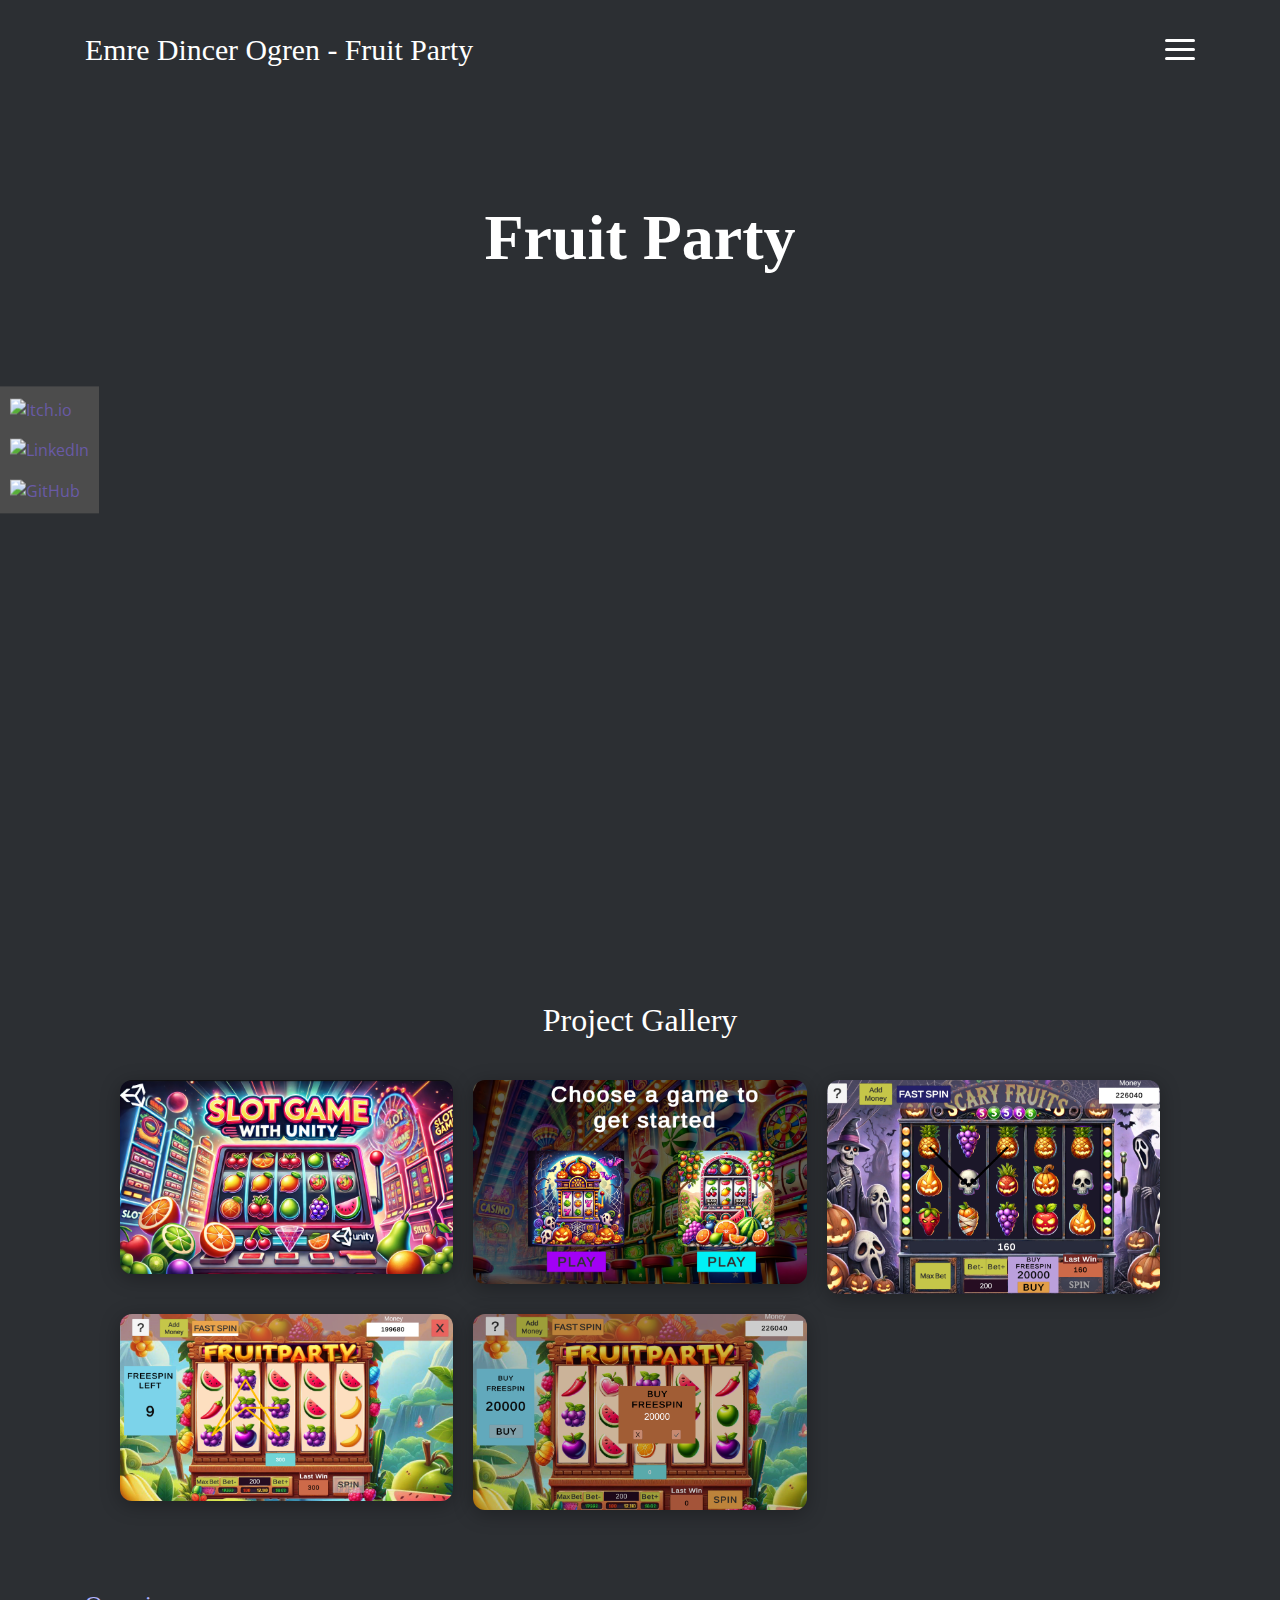
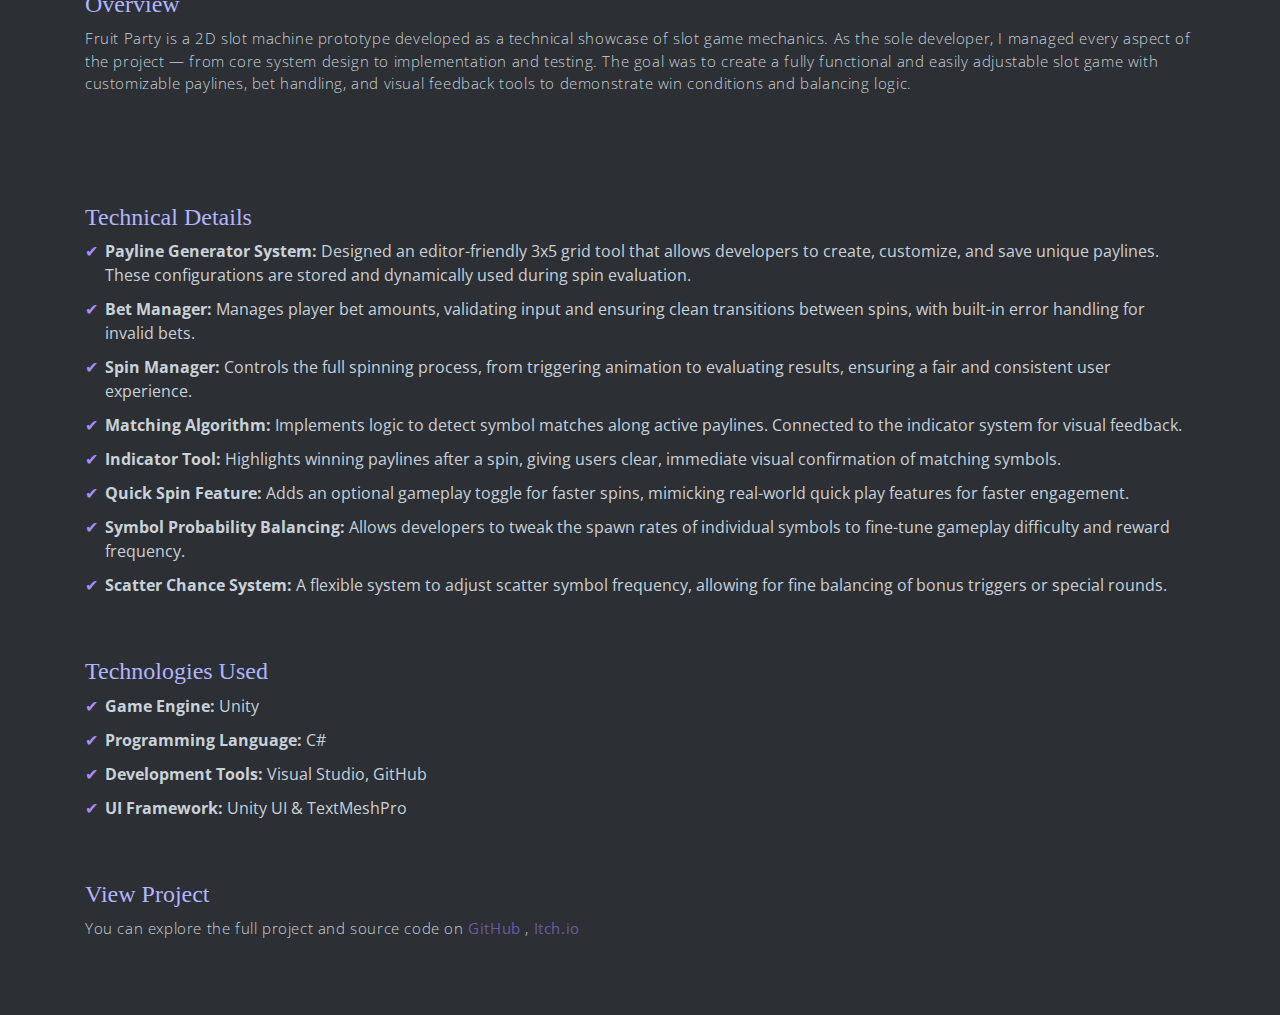
==== fruit-party.html @ 2bc62bfa "Finalized portfolio site design." ====
<!DOCTYPE html>
<html lang="en">

<head>
    <meta charset="utf-8">
    <meta name="viewport" content="width=device-width, initial-scale=1, shrink-to-fit=no">
    <meta name="description" content="Start your development with Meyawo landing page.">
    <meta name="author" content="Devcrud">
    <title>Emre Dincer Ogren Portfolio - FruitParty</title>
    <!-- font icons -->
    <link rel="stylesheet" href="assets/vendors/themify-icons/css/themify-icons.css">
    <!-- Bootstrap + Meyawo main styles -->
    <link rel="stylesheet" href="assets/css/meyawo.css">
</head>

<body data-spy="scroll" data-target=".navbar" data-offset="40" id="home">
    
<!-- Social Sidebar -->
<div class="social-sidebar">
    <a href="https://gokcinosman.itch.io" target="_blank" rel="noopener noreferrer" aria-label="Itch.io">
        <img src="https://static.itch.io/images/itchio-textless-white.svg" alt="Itch.io">
    </a>
    <a href="https://www.linkedin.com/in/osmangokcin" target="_blank" rel="noopener noreferrer" aria-label="LinkedIn">
        <img src="https://cdn-icons-png.flaticon.com/512/174/174857.png" alt="LinkedIn">
    </a>
    <a href="https://github.com/gokcinosman" target="_blank" rel="noopener noreferrer" aria-label="GitHub">
        <img src="https://img.icons8.com/?size=100&amp;id=12599&amp;format=png&amp;color=000000" alt="GitHub">
    </a>
</div>

   <!-- Page Navbar -->
   <nav class="custom-navbar" data-spy="affix" data-offset-top="20">
    <div class="container">
        <a class="logo" href="#">Emre Dincer Ogren - Fruit Party</a>
        <ul class="nav">
            <li class="item">
                <a class="link" href="index.html">Home</a>
            </li>
            <li class="item">
                <a class="link" href="index.html#about">About</a>
            </li>
            <li class="item">
                <a class="link" href="index.html#portfolio">Portfolio</a>
            </li>
            <!--
            <li class="item">
                <a class="link" href="#blog">Blog</a>
            </li>
            -->
            
            <li class="item">
                <a class="link" href="index.html#contact">Contact</a>
            </li>
            
        </ul>
        <a href="javascript:void(0)" id="nav-toggle" class="hamburger hamburger--elastic">
            <div class="hamburger-box">
                <div class="hamburger-inner"></div>
            </div>
        </a>
    </div>
</nav><!-- End of Page Navbar -->

<section id="project-details" class="section" style="padding-top: 200px;">
    <div class="container">
      <h5 class="game-section-title">Fruit Party</h5>
  
      <div class="video-wrapper">
      <iframe src="https://youtube.com/embed/UTVv5LjoMFU?feature=share" frameborder="0" allowfullscreen></iframe>
    </div>
    <section id="project-gallery" class="gallery-section">
        <div class="container">
            <h2 class="section-title">Project Gallery</h2>
            <div class="gallery-grid">
                <img src="assets/imgs/slot1.png" alt="Gameplay 1">
                <img src="assets/imgs/slot2.png" alt="Gameplay 2">
                <img src="assets/imgs/slot3.png" alt="Gameplay 3">
                <img src="assets/imgs/slot4.png" alt="Gameplay 4">
                <img src="assets/imgs/slot5.png" alt="Gameplay 5">
            </div>
        </div>
    </section>
    <div class="project-description">
        <h4>Overview</h4>
            <p class="project-description">
            Fruit Party is a 2D slot machine prototype developed as a technical showcase of slot game mechanics. 
            As the sole developer, I managed every aspect of the project — from core system design to implementation and testing. 
            The goal was to create a fully functional and easily adjustable slot game with customizable paylines, 
            bet handling, and visual feedback tools to demonstrate win conditions and balancing logic.
            </p>


        <br>
        <br><br>
    
        <h4>Technical Details</h4>
            <ul>
            <li>
                <strong>Payline Generator System:</strong> Designed an editor-friendly 3x5 grid tool that allows developers to create, 
                customize, and save unique paylines. These configurations are stored and dynamically used during spin evaluation.
            </li>
            <li>
                <strong>Bet Manager:</strong> Manages player bet amounts, validating input and ensuring clean transitions between spins, 
                with built-in error handling for invalid bets.
            </li>
            <li>
                <strong>Spin Manager:</strong> Controls the full spinning process, from triggering animation to evaluating results, 
                ensuring a fair and consistent user experience.
            </li>
            <li>
                <strong>Matching Algorithm:</strong> Implements logic to detect symbol matches along active paylines. 
                Connected to the indicator system for visual feedback.
            </li>
            <li>
                <strong>Indicator Tool:</strong> Highlights winning paylines after a spin, giving users clear, 
                immediate visual confirmation of matching symbols.
            </li>
            <li>
                <strong>Quick Spin Feature:</strong> Adds an optional gameplay toggle for faster spins, 
                mimicking real-world quick play features for faster engagement.
            </li>
            <li>
                <strong>Symbol Probability Balancing:</strong> Allows developers to tweak the spawn rates of 
                individual symbols to fine-tune gameplay difficulty and reward frequency.
            </li>
            <li>
                <strong>Scatter Chance System:</strong> A flexible system to adjust scatter symbol frequency, 
                allowing for fine balancing of bonus triggers or special rounds.
            </li>
            </ul>

        <br>
    
        <h4>Technologies Used</h4>
        <ul>
            <li><strong>Game Engine:</strong> Unity</li>
            <li><strong>Programming Language:</strong> C#</li>
            <li><strong>Development Tools:</strong> Visual Studio, GitHub</li>
            <li><strong>UI Framework:</strong> Unity UI & TextMeshPro</li>
        </ul>

        <br>
<h4>View Project</h4>
<p class="project-description">
    You can explore the full project and source code on 
    <a href="https://github.com/DincerOgren/Slot-Game"  target="_blank" rel="noopener noreferrer"><strong>GitHub</strong></a> , 
    <a href="https://dincerogren.itch.io/fruit-party"  target="_blank" rel="noopener noreferrer"><strong>Itch.io</strong></a>
</p>

    </div>
    
    </div>
  </section>
 




<!-- core  -->
<script src="assets/vendors/jquery/jquery-3.4.1.js"></script>
<script src="assets/vendors/bootstrap/bootstrap.bundle.js"></script>

<!-- bootstrap 3 affix -->
<script src="assets/vendors/bootstrap/bootstrap.affix.js"></script>

<!-- Meyawo js -->
<script src="assets/js/meyawo.js"></script>


</body>
</html>
---- assets/vendors/themify-icons/css/themify-icons.css ----
@font-face {
	font-family: 'themify';
	src:url("../fonts/themify.eot?-fvbane");
	src:url("../fonts/themify.eot?#iefix-fvbane") format("embedded-opentype"),
		url("../fonts/themify.woff?-fvbane") format("woff"),
		url("../fonts/themify.ttf?-fvbane") format("truetype"),
		url("../fonts/themify.svg?-fvbane#themify") format("svg");
	font-weight: normal;
	font-style: normal;
}

[class^="ti-"], [class*=" ti-"] {
	font-family: 'themify';
	speak: none;
	font-style: normal;
	font-weight: normal;
	font-variant: normal;
	text-transform: none;
	line-height: 1;

	/* Better Font Rendering =========== */
	-webkit-font-smoothing: antialiased;
	-moz-osx-font-smoothing: grayscale;
}

.ti-wand:before {
	content: "\e600";
}
.ti-volume:before {
	content: "\e601";
}
.ti-user:before {
	content: "\e602";
}
.ti-unlock:before {
	content: "\e603";
}
.ti-unlink:before {
	content: "\e604";
}
.ti-trash:before {
	content: "\e605";
}
.ti-thought:before {
	content: "\e606";
}
.ti-target:before {
	content: "\e607";
}
.ti-tag:before {
	content: "\e608";
}
.ti-tablet:before {
	content: "\e609";
}
.ti-star:before {
	content: "\e60a";
}
.ti-spray:before {
	content: "\e60b";
}
.ti-signal:before {
	content: "\e60c";
}
.ti-shopping-cart:before {
	content: "\e60d";
}
.ti-shopping-cart-full:before {
	content: "\e60e";
}
.ti-settings:before {
	content: "\e60f";
}
.ti-search:before {
	content: "\e610";
}
.ti-zoom-in:before {
	content: "\e611";
}
.ti-zoom-out:before {
	content: "\e612";
}
.ti-cut:before {
	content: "\e613";
}
.ti-ruler:before {
	content: "\e614";
}
.ti-ruler-pencil:before {
	content: "\e615";
}
.ti-ruler-alt:before {
	content: "\e616";
}
.ti-bookmark:before {
	content: "\e617";
}
.ti-bookmark-alt:before {
	content: "\e618";
}
.ti-reload:before {
	content: "\e619";
}
.ti-plus:before {
	content: "\e61a";
}
.ti-pin:before {
	content: "\e61b";
}
.ti-pencil:before {
	content: "\e61c";
}
.ti-pencil-alt:before {
	content: "\e61d";
}
.ti-paint-roller:before {
	content: "\e61e";
}
.ti-paint-bucket:before {
	content: "\e61f";
}
.ti-na:before {
	content: "\e620";
}
.ti-mobile:before {
	content: "\e621";
}
.ti-minus:before {
	content: "\e622";
}
.ti-medall:before {
	content: "\e623";
}
.ti-medall-alt:before {
	content: "\e624";
}
.ti-marker:before {
	content: "\e625";
}
.ti-marker-alt:before {
	content: "\e626";
}
.ti-arrow-up:before {
	content: "\e627";
}
.ti-arrow-right:before {
	content: "\e628";
}
.ti-arrow-left:before {
	content: "\e629";
}
.ti-arrow-down:before {
	content: "\e62a";
}
.ti-lock:before {
	content: "\e62b";
}
.ti-location-arrow:before {
	content: "\e62c";
}
.ti-link:before {
	content: "\e62d";
}
.ti-layout:before {
	content: "\e62e";
}
.ti-layers:before {
	content: "\e62f";
}
.ti-layers-alt:before {
	content: "\e630";
}
.ti-key:before {
	content: "\e631";
}
.ti-import:before {
	content: "\e632";
}
.ti-image:before {
	content: "\e633";
}
.ti-heart:before {
	content: "\e634";
}
.ti-heart-broken:before {
	content: "\e635";
}
.ti-hand-stop:before {
	content: "\e636";
}
.ti-hand-open:before {
	content: "\e637";
}
.ti-hand-drag:before {
	content: "\e638";
}
.ti-folder:before {
	content: "\e639";
}
.ti-flag:before {
	content: "\e63a";
}
.ti-flag-alt:before {
	content: "\e63b";
}
.ti-flag-alt-2:before {
	content: "\e63c";
}
.ti-eye:before {
	content: "\e63d";
}
.ti-export:before {
	content: "\e63e";
}
.ti-exchange-vertical:before {
	content: "\e63f";
}
.ti-desktop:before {
	content: "\e640";
}
.ti-cup:before {
	content: "\e641";
}
.ti-crown:before {
	content: "\e642";
}
.ti-comments:before {
	content: "\e643";
}
.ti-comment:before {
	content: "\e644";
}
.ti-comment-alt:before {
	content: "\e645";
}
.ti-close:before {
	content: "\e646";
}
.ti-clip:before {
	content: "\e647";
}
.ti-angle-up:before {
	content: "\e648";
}
.ti-angle-right:before {
	content: "\e649";
}
.ti-angle-left:before {
	content: "\e64a";
}
.ti-angle-down:before {
	content: "\e64b";
}
.ti-check:before {
	content: "\e64c";
}
.ti-check-box:before {
	content: "\e64d";
}
.ti-camera:before {
	content: "\e64e";
}
.ti-announcement:before {
	content: "\e64f";
}
.ti-brush:before {
	content: "\e650";
}
.ti-briefcase:before {
	content: "\e651";
}
.ti-bolt:before {
	content: "\e652";
}
.ti-bolt-alt:before {
	content: "\e653";
}
.ti-blackboard:before {
	content: "\e654";
}
.ti-bag:before {
	content: "\e655";
}
.ti-move:before {
	content: "\e656";
}
.ti-arrows-vertical:before {
	content: "\e657";
}
.ti-arrows-horizontal:before {
	content: "\e658";
}
.ti-fullscreen:before {
	content: "\e659";
}
.ti-arrow-top-right:before {
	content: "\e65a";
}
.ti-arrow-top-left:before {
	content: "\e65b";
}
.ti-arrow-circle-up:before {
	content: "\e65c";
}
.ti-arrow-circle-right:before {
	content: "\e65d";
}
.ti-arrow-circle-left:before {
	content: "\e65e";
}
.ti-arrow-circle-down:before {
	content: "\e65f";
}
.ti-angle-double-up:before {
	content: "\e660";
}
.ti-angle-double-right:before {
	content: "\e661";
}
.ti-angle-double-left:before {
	content: "\e662";
}
.ti-angle-double-down:before {
	content: "\e663";
}
.ti-zip:before {
	content: "\e664";
}
.ti-world:before {
	content: "\e665";
}
.ti-wheelchair:before {
	content: "\e666";
}
.ti-view-list:before {
	content: "\e667";
}
.ti-view-list-alt:before {
	content: "\e668";
}
.ti-view-grid:before {
	content: "\e669";
}
.ti-uppercase:before {
	content: "\e66a";
}
.ti-upload:before {
	content: "\e66b";
}
.ti-underline:before {
	content: "\e66c";
}
.ti-truck:before {
	content: "\e66d";
}
.ti-timer:before {
	content: "\e66e";
}
.ti-ticket:before {
	content: "\e66f";
}
.ti-thumb-up:before {
	content: "\e670";
}
.ti-thumb-down:before {
	content: "\e671";
}
.ti-text:before {
	content: "\e672";
}
.ti-stats-up:before {
	content: "\e673";
}
.ti-stats-down:before {
	content: "\e674";
}
.ti-split-v:before {
	content: "\e675";
}
.ti-split-h:before {
	content: "\e676";
}
.ti-smallcap:before {
	content: "\e677";
}
.ti-shine:before {
	content: "\e678";
}
.ti-shift-right:before {
	content: "\e679";
}
.ti-shift-left:before {
	content: "\e67a";
}
.ti-shield:before {
	content: "\e67b";
}
.ti-notepad:before {
	content: "\e67c";
}
.ti-server:before {
	content: "\e67d";
}
.ti-quote-right:before {
	content: "\e67e";
}
.ti-quote-left:before {
	content: "\e67f";
}
.ti-pulse:before {
	content: "\e680";
}
.ti-printer:before {
	content: "\e681";
}
.ti-power-off:before {
	content: "\e682";
}
.ti-plug:before {
	content: "\e683";
}
.ti-pie-chart:before {
	content: "\e684";
}
.ti-paragraph:before {
	content: "\e685";
}
.ti-panel:before {
	content: "\e686";
}
.ti-package:before {
	content: "\e687";
}
.ti-music:before {
	content: "\e688";
}
.ti-music-alt:before {
	content: "\e689";
}
.ti-mouse:before {
	content: "\e68a";
}
.ti-mouse-alt:before {
	content: "\e68b";
}
.ti-money:before {
	content: "\e68c";
}
.ti-microphone:before {
	content: "\e68d";
}
.ti-menu:before {
	content: "\e68e";
}
.ti-menu-alt:before {
	content: "\e68f";
}
.ti-map:before {
	content: "\e690";
}
.ti-map-alt:before {
	content: "\e691";
}
.ti-loop:before {
	content: "\e692";
}
.ti-location-pin:before {
	content: "\e693";
}
.ti-list:before {
	content: "\e694";
}
.ti-light-bulb:before {
	content: "\e695";
}
.ti-Italic:before {
	content: "\e696";
}
.ti-info:before {
	content: "\e697";
}
.ti-infinite:before {
	content: "\e698";
}
.ti-id-badge:before {
	content: "\e699";
}
.ti-hummer:before {
	content: "\e69a";
}
.ti-home:before {
	content: "\e69b";
}
.ti-help:before {
	content: "\e69c";
}
.ti-headphone:before {
	content: "\e69d";
}
.ti-harddrives:before {
	content: "\e69e";
}
.ti-harddrive:before {
	content: "\e69f";
}
.ti-gift:before {
	content: "\e6a0";
}
.ti-game:before {
	content: "\e6a1";
}
.ti-filter:before {
	content: "\e6a2";
}
.ti-files:before {
	content: "\e6a3";
}
.ti-file:before {
	content: "\e6a4";
}
.ti-eraser:before {
	content: "\e6a5";
}
.ti-envelope:before {
	content: "\e6a6";
}
.ti-download:before {
	content: "\e6a7";
}
.ti-direction:before {
	content: "\e6a8";
}
.ti-direction-alt:before {
	content: "\e6a9";
}
.ti-dashboard:before {
	content: "\e6aa";
}
.ti-control-stop:before {
	content: "\e6ab";
}
.ti-control-shuffle:before {
	content: "\e6ac";
}
.ti-control-play:before {
	content: "\e6ad";
}
.ti-control-pause:before {
	content: "\e6ae";
}
.ti-control-forward:before {
	content: "\e6af";
}
.ti-control-backward:before {
	content: "\e6b0";
}
.ti-cloud:before {
	content: "\e6b1";
}
.ti-cloud-up:before {
	content: "\e6b2";
}
.ti-cloud-down:before {
	content: "\e6b3";
}
.ti-clipboard:before {
	content: "\e6b4";
}
.ti-car:before {
	content: "\e6b5";
}
.ti-calendar:before {
	content: "\e6b6";
}
.ti-book:before {
	content: "\e6b7";
}
.ti-bell:before {
	content: "\e6b8";
}
.ti-basketball:before {
	content: "\e6b9";
}
.ti-bar-chart:before {
	content: "\e6ba";
}
.ti-bar-chart-alt:before {
	content: "\e6bb";
}
.ti-back-right:before {
	content: "\e6bc";
}
.ti-back-left:before {
	content: "\e6bd";
}
.ti-arrows-corner:before {
	content: "\e6be";
}
.ti-archive:before {
	content: "\e6bf";
}
.ti-anchor:before {
	content: "\e6c0";
}
.ti-align-right:before {
	content: "\e6c1";
}
.ti-align-left:before {
	content: "\e6c2";
}
.ti-align-justify:before {
	content: "\e6c3";
}
.ti-align-center:before {
	content: "\e6c4";
}
.ti-alert:before {
	content: "\e6c5";
}
.ti-alarm-clock:before {
	content: "\e6c6";
}
.ti-agenda:before {
	content: "\e6c7";
}
.ti-write:before {
	content: "\e6c8";
}
.ti-window:before {
	content: "\e6c9";
}
.ti-widgetized:before {
	content: "\e6ca";
}
.ti-widget:before {
	content: "\e6cb";
}
.ti-widget-alt:before {
	content: "\e6cc";
}
.ti-wallet:before {
	content: "\e6cd";
}
.ti-video-clapper:before {
	content: "\e6ce";
}
.ti-video-camera:before {
	content: "\e6cf";
}
.ti-vector:before {
	content: "\e6d0";
}
.ti-themify-logo:before {
	content: "\e6d1";
}
.ti-themify-favicon:before {
	content: "\e6d2";
}
.ti-themify-favicon-alt:before {
	content: "\e6d3";
}
.ti-support:before {
	content: "\e6d4";
}
.ti-stamp:before {
	content: "\e6d5";
}
.ti-split-v-alt:before {
	content: "\e6d6";
}
.ti-slice:before {
	content: "\e6d7";
}
.ti-shortcode:before {
	content: "\e6d8";
}
.ti-shift-right-alt:before {
	content: "\e6d9";
}
.ti-shift-left-alt:before {
	content: "\e6da";
}
.ti-ruler-alt-2:before {
	content: "\e6db";
}
.ti-receipt:before {
	content: "\e6dc";
}
.ti-pin2:before {
	content: "\e6dd";
}
.ti-pin-alt:before {
	content: "\e6de";
}
.ti-pencil-alt2:before {
	content: "\e6df";
}
.ti-palette:before {
	content: "\e6e0";
}
.ti-more:before {
	content: "\e6e1";
}
.ti-more-alt:before {
	content: "\e6e2";
}
.ti-microphone-alt:before {
	content: "\e6e3";
}
.ti-magnet:before {
	content: "\e6e4";
}
.ti-line-double:before {
	content: "\e6e5";
}
.ti-line-dotted:before {
	content: "\e6e6";
}
.ti-line-dashed:before {
	content: "\e6e7";
}
.ti-layout-width-full:before {
	content: "\e6e8";
}
.ti-layout-width-default:before {
	content: "\e6e9";
}
.ti-layout-width-default-alt:before {
	content: "\e6ea";
}
.ti-layout-tab:before {
	content: "\e6eb";
}
.ti-layout-tab-window:before {
	content: "\e6ec";
}
.ti-layout-tab-v:before {
	content: "\e6ed";
}
.ti-layout-tab-min:before {
	content: "\e6ee";
}
.ti-layout-slider:before {
	content: "\e6ef";
}
.ti-layout-slider-alt:before {
	content: "\e6f0";
}
.ti-layout-sidebar-right:before {
	content: "\e6f1";
}
.ti-layout-sidebar-none:before {
	content: "\e6f2";
}
.ti-layout-sidebar-left:before {
	content: "\e6f3";
}
.ti-layout-placeholder:before {
	content: "\e6f4";
}
.ti-layout-menu:before {
	content: "\e6f5";
}
.ti-layout-menu-v:before {
	content: "\e6f6";
}
.ti-layout-menu-separated:before {
	content: "\e6f7";
}
.ti-layout-menu-full:before {
	content: "\e6f8";
}
.ti-layout-media-right-alt:before {
	content: "\e6f9";
}
.ti-layout-media-right:before {
	content: "\e6fa";
}
.ti-layout-media-overlay:before {
	content: "\e6fb";
}
.ti-layout-media-overlay-alt:before {
	content: "\e6fc";
}
.ti-layout-media-overlay-alt-2:before {
	content: "\e6fd";
}
.ti-layout-media-left-alt:before {
	content: "\e6fe";
}
.ti-layout-media-left:before {
	content: "\e6ff";
}
.ti-layout-media-center-alt:before {
	content: "\e700";
}
.ti-layout-media-center:before {
	content: "\e701";
}
.ti-layout-list-thumb:before {
	content: "\e702";
}
.ti-layout-list-thumb-alt:before {
	content: "\e703";
}
.ti-layout-list-post:before {
	content: "\e704";
}
.ti-layout-list-large-image:before {
	content: "\e705";
}
.ti-layout-line-solid:before {
	content: "\e706";
}
.ti-layout-grid4:before {
	content: "\e707";
}
.ti-layout-grid3:before {
	content: "\e708";
}
.ti-layout-grid2:before {
	content: "\e709";
}
.ti-layout-grid2-thumb:before {
	content: "\e70a";
}
.ti-layout-cta-right:before {
	content: "\e70b";
}
.ti-layout-cta-left:before {
	content: "\e70c";
}
.ti-layout-cta-center:before {
	content: "\e70d";
}
.ti-layout-cta-btn-right:before {
	content: "\e70e";
}
.ti-layout-cta-btn-left:before {
	content: "\e70f";
}
.ti-layout-column4:before {
	content: "\e710";
}
.ti-layout-column3:before {
	content: "\e711";
}
.ti-layout-column2:before {
	content: "\e712";
}
.ti-layout-accordion-separated:before {
	content: "\e713";
}
.ti-layout-accordion-merged:before {
	content: "\e714";
}
.ti-layout-accordion-list:before {
	content: "\e715";
}
.ti-ink-pen:before {
	content: "\e716";
}
.ti-info-alt:before {
	content: "\e717";
}
.ti-help-alt:before {
	content: "\e718";
}
.ti-headphone-alt:before {
	content: "\e719";
}
.ti-hand-point-up:before {
	content: "\e71a";
}
.ti-hand-point-right:before {
	content: "\e71b";
}
.ti-hand-point-left:before {
	content: "\e71c";
}
.ti-hand-point-down:before {
	content: "\e71d";
}
.ti-gallery:before {
	content: "\e71e";
}
.ti-face-smile:before {
	content: "\e71f";
}
.ti-face-sad:before {
	content: "\e720";
}
.ti-credit-card:before {
	content: "\e721";
}
.ti-control-skip-forward:before {
	content: "\e722";
}
.ti-control-skip-backward:before {
	content: "\e723";
}
.ti-control-record:before {
	content: "\e724";
}
.ti-control-eject:before {
	content: "\e725";
}
.ti-comments-smiley:before {
	content: "\e726";
}
.ti-brush-alt:before {
	content: "\e727";
}
.ti-youtube:before {
	content: "\e728";
}
.ti-vimeo:before {
	content: "\e729";
}
.ti-twitter:before {
	content: "\e72a";
}
.ti-time:before {
	content: "\e72b";
}
.ti-tumblr:before {
	content: "\e72c";
}
.ti-skype:before {
	content: "\e72d";
}
.ti-share:before {
	content: "\e72e";
}
.ti-share-alt:before {
	content: "\e72f";
}
.ti-rocket:before {
	content: "\e730";
}
.ti-pinterest:before {
	content: "\e731";
}
.ti-new-window:before {
	content: "\e732";
}
.ti-microsoft:before {
	content: "\e733";
}
.ti-list-ol:before {
	content: "\e734";
}
.ti-linkedin:before {
	content: "\e735";
}
.ti-layout-sidebar-2:before {
	content: "\e736";
}
.ti-layout-grid4-alt:before {
	content: "\e737";
}
.ti-layout-grid3-alt:before {
	content: "\e738";
}
.ti-layout-grid2-alt:before {
	content: "\e739";
}
.ti-layout-column4-alt:before {
	content: "\e73a";
}
.ti-layout-column3-alt:before {
	content: "\e73b";
}
.ti-layout-column2-alt:before {
	content: "\e73c";
}
.ti-instagram:before {
	content: "\e73d";
}
.ti-google:before {
	content: "\e73e";
}
.ti-github:before {
	content: "\e73f";
}
.ti-flickr:before {
	content: "\e740";
}
.ti-facebook:before {
	content: "\e741";
}
.ti-dropbox:before {
	content: "\e742";
}
.ti-dribbble:before {
	content: "\e743";
}
.ti-apple:before {
	content: "\e744";
}
.ti-android:before {
	content: "\e745";
}
.ti-save:before {
	content: "\e746";
}
.ti-save-alt:before {
	content: "\e747";
}
.ti-yahoo:before {
	content: "\e748";
}
.ti-wordpress:before {
	content: "\e749";
}
.ti-vimeo-alt:before {
	content: "\e74a";
}
.ti-twitter-alt:before {
	content: "\e74b";
}
.ti-tumblr-alt:before {
	content: "\e74c";
}
.ti-trello:before {
	content: "\e74d";
}
.ti-stack-overflow:before {
	content: "\e74e";
}
.ti-soundcloud:before {
	content: "\e74f";
}
.ti-sharethis:before {
	content: "\e750";
}
.ti-sharethis-alt:before {
	content: "\e751";
}
.ti-reddit:before {
	content: "\e752";
}
.ti-pinterest-alt:before {
	content: "\e753";
}
.ti-microsoft-alt:before {
	content: "\e754";
}
.ti-linux:before {
	content: "\e755";
}
.ti-jsfiddle:before {
	content: "\e756";
}
.ti-joomla:before {
	content: "\e757";
}
.ti-html5:before {
	content: "\e758";
}
.ti-flickr-alt:before {
	content: "\e759";
}
.ti-email:before {
	content: "\e75a";
}
.ti-drupal:before {
	content: "\e75b";
}
.ti-dropbox-alt:before {
	content: "\e75c";
}
.ti-css3:before {
	content: "\e75d";
}
.ti-rss:before {
	content: "\e75e";
}
.ti-rss-alt:before {
	content: "\e75f";
}
---- assets/css/meyawo.css ----
@charset "UTF-8";
/*!
=========================================================
* Meyawo Landing page
=========================================================

* Copyright: 2019 DevCRUD (https://devcrud.com)
* Licensed: (https://devcrud.com/licenses)
* Coded by www.devcrud.com

=========================================================

* The above copyright notice and this permission notice shall be included in all copies or substantial portions of the Software.
*/
@import url("https://fonts.googleapis.com/css?family=Baloo+Paaji|Open+Sans:300,300i,400,400i,600,600i,700,700i");
:root {
  --blue: #1e549f;
  --indigo: #695aa6;
  --purple: #6f42c1;
  --pink: #e83e8c;
  --red: #ec185d;
  --orange: #ff6d02;
  --yellow: #ffc107;
  --green: #1bb74f;
  --teal: #20c997;
  --cyan: #17a2b8;
  --white: #fff;
  --gray: #6c757d;
  --gray-dark: #393e46;
  --primary: #695aa6;
  --secondary: #393e46;
  --success: #1bb74f;
  --info: #17a2b8;
  --warning: #ff6d02;
  --danger: #ec185d;
  --light: #f8f9fa;
  --dark: #212529;
  --breakpoint-xs: 0;
  --breakpoint-sm: 576px;
  --breakpoint-md: 768px;
  --breakpoint-lg: 992px;
  --breakpoint-xl: 1200px;
  --font-family-sans-serif: "Open Sans", sans-serif;
  --font-family-monospace: SFMono-Regular, Menlo, Monaco, Consolas, "Liberation Mono", "Courier New", monospace;
}

*,
*::before,
*::after {
  box-sizing: border-box;
}

html {
  font-family: sans-serif;
  line-height: 1.15;
  -webkit-text-size-adjust: 100%;
  -webkit-tap-highlight-color: rgba(0, 0, 0, 0);
}

article, aside, figcaption, figure, footer, header, hgroup, main, nav, section {
  display: block;
}
.social-sidebar {
  position: fixed;
  top: 50%;
  left: 0;
  transform: translateY(-50%);
  display: flex;
  flex-direction: column;
  gap: 15px;
  padding: 10px;
  background-color:rgb(76, 76, 76);/* opsiyonel */
  z-index: 1000;
}

.social-sidebar a img {
  width: 30px;
  height: 30px;
  ; /* ikonlar beyaz değilse ters çevir */
  transition: transform 0.2s ease;
}

.social-sidebar a img:hover {
  transform: scale(1.2);
}


.project-card {
  background-color: #3a345e;  
  border-radius: 10px;
  overflow: hidden;
  box-shadow: 0 0 15px rgba(0,0,0,0.2);
  color: white;
  margin-bottom: 30px;
  height: 100%;

  display: flex;
  flex-direction: column;

  transition: transform 0.3s ease, box-shadow 0.3s ease;
  
}

.project-card:hover {
  transform: translateY(-6px);
  box-shadow: 0 12px 24px rgba(0, 0, 0, 0.4);
  cursor: pointer;
}

.video-wrapper {
  position: relative;
  padding-top: 56.25%; /* 16:9 */
  height: 0;
  overflow: hidden;
}

.video-wrapper iframe {
  position: absolute;
  top: 0;
  left: 0;
  width: 100%;
  height: 100%;
}

.project-info {
  padding: 15px;
  text-align: center;
  flex: 1;
  display: flex;
  flex-direction: column;
}

.project-footer-link {
  text-decoration: none;
  display: block; 
}

.project-footer {
  background-color: #7c62d0;
  padding: 12px;
  text-align: center;
  border-top: 1px solid rgba(255, 255, 255, 0.1);
  transition: background-color 0.3s ease;

  display: flex;               
  justify-content: center;     
  align-items: center;         
  border-radius: 0 0 10px 10px;
}

.project-footer-info {
  color: #fff;
  margin: 0;                   
  font-weight: 600;            
  font-size: 16px;
}

.project-footer:hover {
  background-color: #9d84f7;
  cursor: pointer;
}

.project-footer .btn {
  background-color: transparent;
  color: white;
  border: none;
  font-weight: bold;
  cursor: pointer;
  padding: 3px;
  border-radius: 0;
}

.about-info {
  color: #e1e1e1;
}

.project-title {
  color: #9f8bff;
}

.project-description{
  color: #c9d1d9;
}

body {
  margin: 0;
  font-family: "Open Sans", sans-serif;
  font-size: 1rem;
  font-weight: 400;
  line-height: 1.5;
  color: #212529;
  text-align: left;
  background-color: 	#2c2f33;
}

[tabindex="-1"]:focus {
  outline: 0 !important;
}

hr {
  box-sizing: content-box;
  height: 0;
  overflow: visible;
}

h1, h2, h3, h4, h5, h6 {
  margin-top: 0;
  margin-bottom: 0.5rem;
}

p {
  margin-top: 0;
  margin-bottom: 1rem;
}

abbr[title],
abbr[data-original-title] {
  text-decoration: underline;
  -webkit-text-decoration: underline dotted;
          text-decoration: underline dotted;
  cursor: help;
  border-bottom: 0;
  -webkit-text-decoration-skip-ink: none;
          text-decoration-skip-ink: none;
}

address {
  margin-bottom: 1rem;
  font-style: normal;
  line-height: inherit;
}

ol,
ul,
dl {
  margin-top: 0;
  margin-bottom: 1rem;
}

ol ol,
ul ul,
ol ul,
ul ol {
  margin-bottom: 0;
}

dt {
  font-weight: 700;
}

dd {
  margin-bottom: .5rem;
  margin-left: 0;
}

blockquote {
  margin: 0 0 1rem;
}

b,
strong {
  font-weight: bolder;
}

small {
  font-size: 80%;
}

sub,
sup {
  position: relative;
  font-size: 75%;
  line-height: 0;
  vertical-align: baseline;
}

sub {
  bottom: -.25em;
}

sup {
  top: -.5em;
}

a {
  color: #695aa6;
  text-decoration: none;
  background-color: transparent;
}

a:hover {
  color: #493f75;
  text-decoration: none;
}

a:not([href]):not([tabindex]) {
  color: inherit;
  text-decoration: none;
}

a:not([href]):not([tabindex]):hover, a:not([href]):not([tabindex]):focus {
  color: inherit;
  text-decoration: none;
}

a:not([href]):not([tabindex]):focus {
  outline: 0;
}

pre,
code,
kbd,
samp {
  font-family: SFMono-Regular, Menlo, Monaco, Consolas, "Liberation Mono", "Courier New", monospace;
  font-size: 1em;
}

pre {
  margin-top: 0;
  margin-bottom: 1rem;
  overflow: auto;
}

figure {
  margin: 0 0 1rem;
}

img {
  vertical-align: middle;
  border-style: none;
}

svg {
  overflow: hidden;
  vertical-align: middle;
}

table {
  border-collapse: collapse;
}

caption {
  padding-top: 0.75rem;
  padding-bottom: 0.75rem;
  color: #6c757d;
  text-align: left;
  caption-side: bottom;
}

th {
  text-align: inherit;
}

label {
  display: inline-block;
  margin-bottom: 0.5rem;
}

button {
  border-radius: 0;
}

button:focus {
  outline: 1px dotted;
  outline: 5px auto -webkit-focus-ring-color;
}

input,
button,
select,
optgroup,
textarea {
  margin: 0;
  font-family: inherit;
  font-size: inherit;
  line-height: inherit;
}

button,
input {
  overflow: visible;
}

button,
select {
  text-transform: none;
}

select {
  word-wrap: normal;
}

button,
[type="button"],
[type="reset"],
[type="submit"] {
  -webkit-appearance: button;
}

button:not(:disabled),
[type="button"]:not(:disabled),
[type="reset"]:not(:disabled),
[type="submit"]:not(:disabled) {
  cursor: pointer;
}

button::-moz-focus-inner,
[type="button"]::-moz-focus-inner,
[type="reset"]::-moz-focus-inner,
[type="submit"]::-moz-focus-inner {
  padding: 0;
  border-style: none;
}

input[type="radio"],
input[type="checkbox"] {
  box-sizing: border-box;
  padding: 0;
}

input[type="date"],
input[type="time"],
input[type="datetime-local"],
input[type="month"] {
  -webkit-appearance: listbox;
}

textarea {
  overflow: auto;
  resize: vertical;
}

fieldset {
  min-width: 0;
  padding: 0;
  margin: 0;
  border: 0;
}

legend {
  display: block;
  width: 100%;
  max-width: 100%;
  padding: 0;
  margin-bottom: .5rem;
  font-size: 1.5rem;
  line-height: inherit;
  color: inherit;
  white-space: normal;
}

progress {
  vertical-align: baseline;
}

[type="number"]::-webkit-inner-spin-button,
[type="number"]::-webkit-outer-spin-button {
  height: auto;
}

[type="search"] {
  outline-offset: -2px;
  -webkit-appearance: none;
}

[type="search"]::-webkit-search-decoration {
  -webkit-appearance: none;
}

::-webkit-file-upload-button {
  font: inherit;
  -webkit-appearance: button;
}

output {
  display: inline-block;
}

summary {
  display: list-item;
  cursor: pointer;
}

template {
  display: none;
}

[hidden] {
  display: none !important;
}

h1, h2, h3, h4, h5, h6,
.h1, .h2, .h3, .h4, .h5, .h6 {
  margin-bottom: 0.5rem;
  font-weight: 500;
  line-height: 1.2;
}

h1, .h1 {
  font-size: 2.5rem;
}

h2, .h2 {
  font-size: 2rem;
}

h3, .h3 {
  font-size: 1.75rem;
}

h4, .h4 {
  font-size: 1.5rem;
}

h5, .h5 {
  font-size: 1.25rem;
}

h6, .h6 {
  font-size: 1rem;
}

.lead {
  font-size: 1.25rem;
  font-weight: 300;
}

.display-1 {
  font-size: 6rem;
  font-weight: 300;
  line-height: 1.2;
}

.display-2 {
  font-size: 5.5rem;
  font-weight: 300;
  line-height: 1.2;
}

.display-3 {
  font-size: 4.5rem;
  font-weight: 300;
  line-height: 1.2;
}

.display-4 {
  font-size: 3.5rem;
  font-weight: 300;
  line-height: 1.2;
}

hr {
  margin-top: 1rem;
  margin-bottom: 1rem;
  border: 0;
  border-top: 1px solid rgba(0, 0, 0, 0.1);
}

small,
.small {
  font-size: 80%;
  font-weight: 400;
}

mark,
.mark {
  padding: 0.2em;
  background-color: #fcf8e3;
}

.list-unstyled {
  padding-left: 0;
  list-style: none;
}

.list-inline {
  padding-left: 0;
  list-style: none;
}

.list-inline-item {
  display: inline-block;
}

.list-inline-item:not(:last-child) {
  margin-right: 0.5rem;
}

.initialism {
  font-size: 90%;
  text-transform: uppercase;
}

.blockquote {
  margin-bottom: 1rem;
  font-size: 1.25rem;
}

.blockquote-footer {
  display: block;
  font-size: 80%;
  color: #6c757d;
}

.blockquote-footer::before {
  content: "\2014\00A0";
}

.img-fluid {
  max-width: 100%;
  height: auto;
}

.img-thumbnail {
  padding: 0.25rem;
  background-color: #fff;
  border: 1px solid #dee2e6;
  border-radius: 0.25rem;
  max-width: 100%;
  height: auto;
}

.figure {
  display: inline-block;
}

.figure-img {
  margin-bottom: 0.5rem;
  line-height: 1;
}

.figure-caption {
  font-size: 90%;
  color: #6c757d;
}

code {
  font-size: 87.5%;
  color: #e83e8c;
  word-break: break-word;
}

a > code {
  color: inherit;
}

kbd {
  padding: 0.2rem 0.4rem;
  font-size: 87.5%;
  color: #fff;
  background-color: #212529;
  border-radius: 0.2rem;
}

kbd kbd {
  padding: 0;
  font-size: 100%;
  font-weight: 700;
}

pre {
  display: block;
  font-size: 87.5%;
  color: #212529;
}

pre code {
  font-size: inherit;
  color: inherit;
  word-break: normal;
}

.pre-scrollable {
  max-height: 340px;
  overflow-y: scroll;
}

.container {
  width: 100%;
  padding-right: 15px;
  padding-left: 15px;
  margin-right: auto;
  margin-left: auto;
}

@media (min-width: 576px) {
  .container {
    max-width: 540px;
  }
}

@media (min-width: 768px) {
  .container {
    max-width: 720px;
  }
}

@media (min-width: 992px) {
  .container {
    max-width: 960px;
  }
}

@media (min-width: 1200px) {
  .container {
    max-width: 1140px;
  }
}

.container-fluid {
  width: 100%;
  padding-right: 15px;
  padding-left: 15px;
  margin-right: auto;
  margin-left: auto;
}

.row {
  display: -webkit-box;
  display: -webkit-flex;
  display: -ms-flexbox;
  display: flex;
  -webkit-flex-wrap: wrap;
      -ms-flex-wrap: wrap;
          flex-wrap: wrap;
  margin-right: -15px;
  margin-left: -15px;
}

.no-gutters {
  margin-right: 0;
  margin-left: 0;
}

.no-gutters > .col,
.no-gutters > [class*="col-"] {
  padding-right: 0;
  padding-left: 0;
}

.col-1, .col-2, .col-3, .col-4, .col-5, .col-6, .col-7, .col-8, .col-9, .col-10, .col-11, .col-12, .col,
.col-auto, .col-sm-1, .col-sm-2, .col-sm-3, .col-sm-4, .col-sm-5, .col-sm-6, .col-sm-7, .col-sm-8, .col-sm-9, .col-sm-10, .col-sm-11, .col-sm-12, .col-sm,
.col-sm-auto, .col-md-1, .col-md-2, .col-md-3, .col-md-4, .col-md-5, .col-md-6, .col-md-7, .col-md-8, .col-md-9, .col-md-10, .col-md-11, .col-md-12, .col-md,
.col-md-auto, .col-lg-1, .col-lg-2, .col-lg-3, .col-lg-4, .col-lg-5, .col-lg-6, .col-lg-7, .col-lg-8, .col-lg-9, .col-lg-10, .col-lg-11, .col-lg-12, .col-lg,
.col-lg-auto, .col-xl-1, .col-xl-2, .col-xl-3, .col-xl-4, .col-xl-5, .col-xl-6, .col-xl-7, .col-xl-8, .col-xl-9, .col-xl-10, .col-xl-11, .col-xl-12, .col-xl,
.col-xl-auto {
  position: relative;
  width: 100%;
  padding-right: 15px;
  padding-left: 15px;
}

.col {
  -webkit-flex-basis: 0;
      -ms-flex-preferred-size: 0;
          flex-basis: 0;
  -webkit-box-flex: 1;
  -webkit-flex-grow: 1;
      -ms-flex-positive: 1;
          flex-grow: 1;
  max-width: 100%;
}

.col-auto {
  -webkit-box-flex: 0;
  -webkit-flex: 0 0 auto;
      -ms-flex: 0 0 auto;
          flex: 0 0 auto;
  width: auto;
  max-width: 100%;
}

.col-1 {
  -webkit-box-flex: 0;
  -webkit-flex: 0 0 8.33333%;
      -ms-flex: 0 0 8.33333%;
          flex: 0 0 8.33333%;
  max-width: 8.33333%;
}

.col-2 {
  -webkit-box-flex: 0;
  -webkit-flex: 0 0 16.66667%;
      -ms-flex: 0 0 16.66667%;
          flex: 0 0 16.66667%;
  max-width: 16.66667%;
}

.col-3 {
  -webkit-box-flex: 0;
  -webkit-flex: 0 0 25%;
      -ms-flex: 0 0 25%;
          flex: 0 0 25%;
  max-width: 25%;
}

.col-4 {
  -webkit-box-flex: 0;
  -webkit-flex: 0 0 33.33333%;
      -ms-flex: 0 0 33.33333%;
          flex: 0 0 33.33333%;
  max-width: 33.33333%;
}

.col-5 {
  -webkit-box-flex: 0;
  -webkit-flex: 0 0 41.66667%;
      -ms-flex: 0 0 41.66667%;
          flex: 0 0 41.66667%;
  max-width: 41.66667%;
}

.col-6 {
  -webkit-box-flex: 0;
  -webkit-flex: 0 0 50%;
      -ms-flex: 0 0 50%;
          flex: 0 0 50%;
  max-width: 50%;
}

.col-7 {
  -webkit-box-flex: 0;
  -webkit-flex: 0 0 58.33333%;
      -ms-flex: 0 0 58.33333%;
          flex: 0 0 58.33333%;
  max-width: 58.33333%;
}

.col-8 {
  -webkit-box-flex: 0;
  -webkit-flex: 0 0 66.66667%;
      -ms-flex: 0 0 66.66667%;
          flex: 0 0 66.66667%;
  max-width: 66.66667%;
}

.col-9 {
  -webkit-box-flex: 0;
  -webkit-flex: 0 0 75%;
      -ms-flex: 0 0 75%;
          flex: 0 0 75%;
  max-width: 75%;
}

.col-10 {
  -webkit-box-flex: 0;
  -webkit-flex: 0 0 83.33333%;
      -ms-flex: 0 0 83.33333%;
          flex: 0 0 83.33333%;
  max-width: 83.33333%;
}

.col-11 {
  -webkit-box-flex: 0;
  -webkit-flex: 0 0 91.66667%;
      -ms-flex: 0 0 91.66667%;
          flex: 0 0 91.66667%;
  max-width: 91.66667%;
}

.col-12 {
  -webkit-box-flex: 0;
  -webkit-flex: 0 0 100%;
      -ms-flex: 0 0 100%;
          flex: 0 0 100%;
  max-width: 100%;
}

.order-first {
  -webkit-box-ordinal-group: 0;
  -webkit-order: -1;
      -ms-flex-order: -1;
          order: -1;
}

.order-last {
  -webkit-box-ordinal-group: 14;
  -webkit-order: 13;
      -ms-flex-order: 13;
          order: 13;
}

.order-0 {
  -webkit-box-ordinal-group: 1;
  -webkit-order: 0;
      -ms-flex-order: 0;
          order: 0;
}

.order-1 {
  -webkit-box-ordinal-group: 2;
  -webkit-order: 1;
      -ms-flex-order: 1;
          order: 1;
}

.order-2 {
  -webkit-box-ordinal-group: 3;
  -webkit-order: 2;
      -ms-flex-order: 2;
          order: 2;
}

.order-3 {
  -webkit-box-ordinal-group: 4;
  -webkit-order: 3;
      -ms-flex-order: 3;
          order: 3;
}

.order-4 {
  -webkit-box-ordinal-group: 5;
  -webkit-order: 4;
      -ms-flex-order: 4;
          order: 4;
}

.order-5 {
  -webkit-box-ordinal-group: 6;
  -webkit-order: 5;
      -ms-flex-order: 5;
          order: 5;
}

.order-6 {
  -webkit-box-ordinal-group: 7;
  -webkit-order: 6;
      -ms-flex-order: 6;
          order: 6;
}

.order-7 {
  -webkit-box-ordinal-group: 8;
  -webkit-order: 7;
      -ms-flex-order: 7;
          order: 7;
}

.order-8 {
  -webkit-box-ordinal-group: 9;
  -webkit-order: 8;
      -ms-flex-order: 8;
          order: 8;
}

.order-9 {
  -webkit-box-ordinal-group: 10;
  -webkit-order: 9;
      -ms-flex-order: 9;
          order: 9;
}

.order-10 {
  -webkit-box-ordinal-group: 11;
  -webkit-order: 10;
      -ms-flex-order: 10;
          order: 10;
}

.order-11 {
  -webkit-box-ordinal-group: 12;
  -webkit-order: 11;
      -ms-flex-order: 11;
          order: 11;
}

.order-12 {
  -webkit-box-ordinal-group: 13;
  -webkit-order: 12;
      -ms-flex-order: 12;
          order: 12;
}

.offset-1 {
  margin-left: 8.33333%;
}

.offset-2 {
  margin-left: 16.66667%;
}

.offset-3 {
  margin-left: 25%;
}

.offset-4 {
  margin-left: 33.33333%;
}

.offset-5 {
  margin-left: 41.66667%;
}

.offset-6 {
  margin-left: 50%;
}

.offset-7 {
  margin-left: 58.33333%;
}

.offset-8 {
  margin-left: 66.66667%;
}

.offset-9 {
  margin-left: 75%;
}

.offset-10 {
  margin-left: 83.33333%;
}

.offset-11 {
  margin-left: 91.66667%;
}

@media (min-width: 576px) {
  .col-sm {
    -webkit-flex-basis: 0;
        -ms-flex-preferred-size: 0;
            flex-basis: 0;
    -webkit-box-flex: 1;
    -webkit-flex-grow: 1;
        -ms-flex-positive: 1;
            flex-grow: 1;
    max-width: 100%;
  }
  .col-sm-auto {
    -webkit-box-flex: 0;
    -webkit-flex: 0 0 auto;
        -ms-flex: 0 0 auto;
            flex: 0 0 auto;
    width: auto;
    max-width: 100%;
  }
  .col-sm-1 {
    -webkit-box-flex: 0;
    -webkit-flex: 0 0 8.33333%;
        -ms-flex: 0 0 8.33333%;
            flex: 0 0 8.33333%;
    max-width: 8.33333%;
  }
  .col-sm-2 {
    -webkit-box-flex: 0;
    -webkit-flex: 0 0 16.66667%;
        -ms-flex: 0 0 16.66667%;
            flex: 0 0 16.66667%;
    max-width: 16.66667%;
  }
  .col-sm-3 {
    -webkit-box-flex: 0;
    -webkit-flex: 0 0 25%;
        -ms-flex: 0 0 25%;
            flex: 0 0 25%;
    max-width: 25%;
  }
  .col-sm-4 {
    -webkit-box-flex: 0;
    -webkit-flex: 0 0 33.33333%;
        -ms-flex: 0 0 33.33333%;
            flex: 0 0 33.33333%;
    max-width: 33.33333%;
  }
  .col-sm-5 {
    -webkit-box-flex: 0;
    -webkit-flex: 0 0 41.66667%;
        -ms-flex: 0 0 41.66667%;
            flex: 0 0 41.66667%;
    max-width: 41.66667%;
  }
  .col-sm-6 {
    -webkit-box-flex: 0;
    -webkit-flex: 0 0 50%;
        -ms-flex: 0 0 50%;
            flex: 0 0 50%;
    max-width: 50%;
  }
  .col-sm-7 {
    -webkit-box-flex: 0;
    -webkit-flex: 0 0 58.33333%;
        -ms-flex: 0 0 58.33333%;
            flex: 0 0 58.33333%;
    max-width: 58.33333%;
  }
  .col-sm-8 {
    -webkit-box-flex: 0;
    -webkit-flex: 0 0 66.66667%;
        -ms-flex: 0 0 66.66667%;
            flex: 0 0 66.66667%;
    max-width: 66.66667%;
  }
  .col-sm-9 {
    -webkit-box-flex: 0;
    -webkit-flex: 0 0 75%;
        -ms-flex: 0 0 75%;
            flex: 0 0 75%;
    max-width: 75%;
  }
  .col-sm-10 {
    -webkit-box-flex: 0;
    -webkit-flex: 0 0 83.33333%;
        -ms-flex: 0 0 83.33333%;
            flex: 0 0 83.33333%;
    max-width: 83.33333%;
  }
  .col-sm-11 {
    -webkit-box-flex: 0;
    -webkit-flex: 0 0 91.66667%;
        -ms-flex: 0 0 91.66667%;
            flex: 0 0 91.66667%;
    max-width: 91.66667%;
  }
  .col-sm-12 {
    -webkit-box-flex: 0;
    -webkit-flex: 0 0 100%;
        -ms-flex: 0 0 100%;
            flex: 0 0 100%;
    max-width: 100%;
  }
  .order-sm-first {
    -webkit-box-ordinal-group: 0;
    -webkit-order: -1;
        -ms-flex-order: -1;
            order: -1;
  }
  .order-sm-last {
    -webkit-box-ordinal-group: 14;
    -webkit-order: 13;
        -ms-flex-order: 13;
            order: 13;
  }
  .order-sm-0 {
    -webkit-box-ordinal-group: 1;
    -webkit-order: 0;
        -ms-flex-order: 0;
            order: 0;
  }
  .order-sm-1 {
    -webkit-box-ordinal-group: 2;
    -webkit-order: 1;
        -ms-flex-order: 1;
            order: 1;
  }
  .order-sm-2 {
    -webkit-box-ordinal-group: 3;
    -webkit-order: 2;
        -ms-flex-order: 2;
            order: 2;
  }
  .order-sm-3 {
    -webkit-box-ordinal-group: 4;
    -webkit-order: 3;
        -ms-flex-order: 3;
            order: 3;
  }
  .order-sm-4 {
    -webkit-box-ordinal-group: 5;
    -webkit-order: 4;
        -ms-flex-order: 4;
            order: 4;
  }
  .order-sm-5 {
    -webkit-box-ordinal-group: 6;
    -webkit-order: 5;
        -ms-flex-order: 5;
            order: 5;
  }
  .order-sm-6 {
    -webkit-box-ordinal-group: 7;
    -webkit-order: 6;
        -ms-flex-order: 6;
            order: 6;
  }
  .order-sm-7 {
    -webkit-box-ordinal-group: 8;
    -webkit-order: 7;
        -ms-flex-order: 7;
            order: 7;
  }
  .order-sm-8 {
    -webkit-box-ordinal-group: 9;
    -webkit-order: 8;
        -ms-flex-order: 8;
            order: 8;
  }
  .order-sm-9 {
    -webkit-box-ordinal-group: 10;
    -webkit-order: 9;
        -ms-flex-order: 9;
            order: 9;
  }
  .order-sm-10 {
    -webkit-box-ordinal-group: 11;
    -webkit-order: 10;
        -ms-flex-order: 10;
            order: 10;
  }
  .order-sm-11 {
    -webkit-box-ordinal-group: 12;
    -webkit-order: 11;
        -ms-flex-order: 11;
            order: 11;
  }
  .order-sm-12 {
    -webkit-box-ordinal-group: 13;
    -webkit-order: 12;
        -ms-flex-order: 12;
            order: 12;
  }
  .offset-sm-0 {
    margin-left: 0;
  }
  .offset-sm-1 {
    margin-left: 8.33333%;
  }
  .offset-sm-2 {
    margin-left: 16.66667%;
  }
  .offset-sm-3 {
    margin-left: 25%;
  }
  .offset-sm-4 {
    margin-left: 33.33333%;
  }
  .offset-sm-5 {
    margin-left: 41.66667%;
  }
  .offset-sm-6 {
    margin-left: 50%;
  }
  .offset-sm-7 {
    margin-left: 58.33333%;
  }
  .offset-sm-8 {
    margin-left: 66.66667%;
  }
  .offset-sm-9 {
    margin-left: 75%;
  }
  .offset-sm-10 {
    margin-left: 83.33333%;
  }
  .offset-sm-11 {
    margin-left: 91.66667%;
  }
}

@media (min-width: 768px) {
  .col-md {
    -webkit-flex-basis: 0;
        -ms-flex-preferred-size: 0;
            flex-basis: 0;
    -webkit-box-flex: 1;
    -webkit-flex-grow: 1;
        -ms-flex-positive: 1;
            flex-grow: 1;
    max-width: 100%;
  }
  .col-md-auto {
    -webkit-box-flex: 0;
    -webkit-flex: 0 0 auto;
        -ms-flex: 0 0 auto;
            flex: 0 0 auto;
    width: auto;
    max-width: 100%;
  }
  .col-md-1 {
    -webkit-box-flex: 0;
    -webkit-flex: 0 0 8.33333%;
        -ms-flex: 0 0 8.33333%;
            flex: 0 0 8.33333%;
    max-width: 8.33333%;
  }
  .col-md-2 {
    -webkit-box-flex: 0;
    -webkit-flex: 0 0 16.66667%;
        -ms-flex: 0 0 16.66667%;
            flex: 0 0 16.66667%;
    max-width: 16.66667%;
  }
  .col-md-3 {
    -webkit-box-flex: 0;
    -webkit-flex: 0 0 25%;
        -ms-flex: 0 0 25%;
            flex: 0 0 25%;
    max-width: 25%;
  }
  .col-md-4 {
    -webkit-box-flex: 0;
    -webkit-flex: 0 0 33.33333%;
        -ms-flex: 0 0 33.33333%;
            flex: 0 0 33.33333%;
    max-width: 33.33333%;
  }
  .col-md-5 {
    -webkit-box-flex: 0;
    -webkit-flex: 0 0 41.66667%;
        -ms-flex: 0 0 41.66667%;
            flex: 0 0 41.66667%;
    max-width: 41.66667%;
  }
  .col-md-6 {
    -webkit-box-flex: 0;
    -webkit-flex: 0 0 50%;
        -ms-flex: 0 0 50%;
            flex: 0 0 50%;
    max-width: 50%;
  }
  .col-md-7 {
    -webkit-box-flex: 0;
    -webkit-flex: 0 0 58.33333%;
        -ms-flex: 0 0 58.33333%;
            flex: 0 0 58.33333%;
    max-width: 58.33333%;
  }
  .col-md-8 {
    -webkit-box-flex: 0;
    -webkit-flex: 0 0 66.66667%;
        -ms-flex: 0 0 66.66667%;
            flex: 0 0 66.66667%;
    max-width: 66.66667%;
  }
  .col-md-9 {
    -webkit-box-flex: 0;
    -webkit-flex: 0 0 75%;
        -ms-flex: 0 0 75%;
            flex: 0 0 75%;
    max-width: 75%;
  }
  .col-md-10 {
    -webkit-box-flex: 0;
    -webkit-flex: 0 0 83.33333%;
        -ms-flex: 0 0 83.33333%;
            flex: 0 0 83.33333%;
    max-width: 83.33333%;
  }
  .col-md-11 {
    -webkit-box-flex: 0;
    -webkit-flex: 0 0 91.66667%;
        -ms-flex: 0 0 91.66667%;
            flex: 0 0 91.66667%;
    max-width: 91.66667%;
  }
  .col-md-12 {
    -webkit-box-flex: 0;
    -webkit-flex: 0 0 100%;
        -ms-flex: 0 0 100%;
            flex: 0 0 100%;
    max-width: 100%;
  }
  .order-md-first {
    -webkit-box-ordinal-group: 0;
    -webkit-order: -1;
        -ms-flex-order: -1;
            order: -1;
  }
  .order-md-last {
    -webkit-box-ordinal-group: 14;
    -webkit-order: 13;
        -ms-flex-order: 13;
            order: 13;
  }
  .order-md-0 {
    -webkit-box-ordinal-group: 1;
    -webkit-order: 0;
        -ms-flex-order: 0;
            order: 0;
  }
  .order-md-1 {
    -webkit-box-ordinal-group: 2;
    -webkit-order: 1;
        -ms-flex-order: 1;
            order: 1;
  }
  .order-md-2 {
    -webkit-box-ordinal-group: 3;
    -webkit-order: 2;
        -ms-flex-order: 2;
            order: 2;
  }
  .order-md-3 {
    -webkit-box-ordinal-group: 4;
    -webkit-order: 3;
        -ms-flex-order: 3;
            order: 3;
  }
  .order-md-4 {
    -webkit-box-ordinal-group: 5;
    -webkit-order: 4;
        -ms-flex-order: 4;
            order: 4;
  }
  .order-md-5 {
    -webkit-box-ordinal-group: 6;
    -webkit-order: 5;
        -ms-flex-order: 5;
            order: 5;
  }
  .order-md-6 {
    -webkit-box-ordinal-group: 7;
    -webkit-order: 6;
        -ms-flex-order: 6;
            order: 6;
  }
  .order-md-7 {
    -webkit-box-ordinal-group: 8;
    -webkit-order: 7;
        -ms-flex-order: 7;
            order: 7;
  }
  .order-md-8 {
    -webkit-box-ordinal-group: 9;
    -webkit-order: 8;
        -ms-flex-order: 8;
            order: 8;
  }
  .order-md-9 {
    -webkit-box-ordinal-group: 10;
    -webkit-order: 9;
        -ms-flex-order: 9;
            order: 9;
  }
  .order-md-10 {
    -webkit-box-ordinal-group: 11;
    -webkit-order: 10;
        -ms-flex-order: 10;
            order: 10;
  }
  .order-md-11 {
    -webkit-box-ordinal-group: 12;
    -webkit-order: 11;
        -ms-flex-order: 11;
            order: 11;
  }
  .order-md-12 {
    -webkit-box-ordinal-group: 13;
    -webkit-order: 12;
        -ms-flex-order: 12;
            order: 12;
  }
  .offset-md-0 {
    margin-left: 0;
  }
  .offset-md-1 {
    margin-left: 8.33333%;
  }
  .offset-md-2 {
    margin-left: 16.66667%;
  }
  .offset-md-3 {
    margin-left: 25%;
  }
  .offset-md-4 {
    margin-left: 33.33333%;
  }
  .offset-md-5 {
    margin-left: 41.66667%;
  }
  .offset-md-6 {
    margin-left: 50%;
  }
  .offset-md-7 {
    margin-left: 58.33333%;
  }
  .offset-md-8 {
    margin-left: 66.66667%;
  }
  .offset-md-9 {
    margin-left: 75%;
  }
  .offset-md-10 {
    margin-left: 83.33333%;
  }
  .offset-md-11 {
    margin-left: 91.66667%;
  }
}

@media (min-width: 992px) {
  .col-lg {
    -webkit-flex-basis: 0;
        -ms-flex-preferred-size: 0;
            flex-basis: 0;
    -webkit-box-flex: 1;
    -webkit-flex-grow: 1;
        -ms-flex-positive: 1;
            flex-grow: 1;
    max-width: 100%;
  }
  .col-lg-auto {
    -webkit-box-flex: 0;
    -webkit-flex: 0 0 auto;
        -ms-flex: 0 0 auto;
            flex: 0 0 auto;
    width: auto;
    max-width: 100%;
  }
  .col-lg-1 {
    -webkit-box-flex: 0;
    -webkit-flex: 0 0 8.33333%;
        -ms-flex: 0 0 8.33333%;
            flex: 0 0 8.33333%;
    max-width: 8.33333%;
  }
  .col-lg-2 {
    -webkit-box-flex: 0;
    -webkit-flex: 0 0 16.66667%;
        -ms-flex: 0 0 16.66667%;
            flex: 0 0 16.66667%;
    max-width: 16.66667%;
  }
  .col-lg-3 {
    -webkit-box-flex: 0;
    -webkit-flex: 0 0 25%;
        -ms-flex: 0 0 25%;
            flex: 0 0 25%;
    max-width: 25%;
  }
  .col-lg-4 {
    -webkit-box-flex: 0;
    -webkit-flex: 0 0 33.33333%;
        -ms-flex: 0 0 33.33333%;
            flex: 0 0 33.33333%;
    max-width: 33.33333%;
  }
  .col-lg-5 {
    -webkit-box-flex: 0;
    -webkit-flex: 0 0 41.66667%;
        -ms-flex: 0 0 41.66667%;
            flex: 0 0 41.66667%;
    max-width: 41.66667%;
  }
  .col-lg-6 {
    -webkit-box-flex: 0;
    -webkit-flex: 0 0 50%;
        -ms-flex: 0 0 50%;
            flex: 0 0 50%;
    max-width: 50%;
  }
  .col-lg-7 {
    -webkit-box-flex: 0;
    -webkit-flex: 0 0 58.33333%;
        -ms-flex: 0 0 58.33333%;
            flex: 0 0 58.33333%;
    max-width: 58.33333%;
  }
  .col-lg-8 {
    -webkit-box-flex: 0;
    -webkit-flex: 0 0 66.66667%;
        -ms-flex: 0 0 66.66667%;
            flex: 0 0 66.66667%;
    max-width: 66.66667%;
  }
  .col-lg-9 {
    -webkit-box-flex: 0;
    -webkit-flex: 0 0 75%;
        -ms-flex: 0 0 75%;
            flex: 0 0 75%;
    max-width: 75%;
  }
  .col-lg-10 {
    -webkit-box-flex: 0;
    -webkit-flex: 0 0 83.33333%;
        -ms-flex: 0 0 83.33333%;
            flex: 0 0 83.33333%;
    max-width: 83.33333%;
  }
  .col-lg-11 {
    -webkit-box-flex: 0;
    -webkit-flex: 0 0 91.66667%;
        -ms-flex: 0 0 91.66667%;
            flex: 0 0 91.66667%;
    max-width: 91.66667%;
  }
  .col-lg-12 {
    -webkit-box-flex: 0;
    -webkit-flex: 0 0 100%;
        -ms-flex: 0 0 100%;
            flex: 0 0 100%;
    max-width: 100%;
  }
  .order-lg-first {
    -webkit-box-ordinal-group: 0;
    -webkit-order: -1;
        -ms-flex-order: -1;
            order: -1;
  }
  .order-lg-last {
    -webkit-box-ordinal-group: 14;
    -webkit-order: 13;
        -ms-flex-order: 13;
            order: 13;
  }
  .order-lg-0 {
    -webkit-box-ordinal-group: 1;
    -webkit-order: 0;
        -ms-flex-order: 0;
            order: 0;
  }
  .order-lg-1 {
    -webkit-box-ordinal-group: 2;
    -webkit-order: 1;
        -ms-flex-order: 1;
            order: 1;
  }
  .order-lg-2 {
    -webkit-box-ordinal-group: 3;
    -webkit-order: 2;
        -ms-flex-order: 2;
            order: 2;
  }
  .order-lg-3 {
    -webkit-box-ordinal-group: 4;
    -webkit-order: 3;
        -ms-flex-order: 3;
            order: 3;
  }
  .order-lg-4 {
    -webkit-box-ordinal-group: 5;
    -webkit-order: 4;
        -ms-flex-order: 4;
            order: 4;
  }
  .order-lg-5 {
    -webkit-box-ordinal-group: 6;
    -webkit-order: 5;
        -ms-flex-order: 5;
            order: 5;
  }
  .order-lg-6 {
    -webkit-box-ordinal-group: 7;
    -webkit-order: 6;
        -ms-flex-order: 6;
            order: 6;
  }
  .order-lg-7 {
    -webkit-box-ordinal-group: 8;
    -webkit-order: 7;
        -ms-flex-order: 7;
            order: 7;
  }
  .order-lg-8 {
    -webkit-box-ordinal-group: 9;
    -webkit-order: 8;
        -ms-flex-order: 8;
            order: 8;
  }
  .order-lg-9 {
    -webkit-box-ordinal-group: 10;
    -webkit-order: 9;
        -ms-flex-order: 9;
            order: 9;
  }
  .order-lg-10 {
    -webkit-box-ordinal-group: 11;
    -webkit-order: 10;
        -ms-flex-order: 10;
            order: 10;
  }
  .order-lg-11 {
    -webkit-box-ordinal-group: 12;
    -webkit-order: 11;
        -ms-flex-order: 11;
            order: 11;
  }
  .order-lg-12 {
    -webkit-box-ordinal-group: 13;
    -webkit-order: 12;
        -ms-flex-order: 12;
            order: 12;
  }
  .offset-lg-0 {
    margin-left: 0;
  }
  .offset-lg-1 {
    margin-left: 8.33333%;
  }
  .offset-lg-2 {
    margin-left: 16.66667%;
  }
  .offset-lg-3 {
    margin-left: 25%;
  }
  .offset-lg-4 {
    margin-left: 33.33333%;
  }
  .offset-lg-5 {
    margin-left: 41.66667%;
  }
  .offset-lg-6 {
    margin-left: 50%;
  }
  .offset-lg-7 {
    margin-left: 58.33333%;
  }
  .offset-lg-8 {
    margin-left: 66.66667%;
  }
  .offset-lg-9 {
    margin-left: 75%;
  }
  .offset-lg-10 {
    margin-left: 83.33333%;
  }
  .offset-lg-11 {
    margin-left: 91.66667%;
  }
}

@media (min-width: 1200px) {
  .col-xl {
    -webkit-flex-basis: 0;
        -ms-flex-preferred-size: 0;
            flex-basis: 0;
    -webkit-box-flex: 1;
    -webkit-flex-grow: 1;
        -ms-flex-positive: 1;
            flex-grow: 1;
    max-width: 100%;
  }
  .col-xl-auto {
    -webkit-box-flex: 0;
    -webkit-flex: 0 0 auto;
        -ms-flex: 0 0 auto;
            flex: 0 0 auto;
    width: auto;
    max-width: 100%;
  }
  .col-xl-1 {
    -webkit-box-flex: 0;
    -webkit-flex: 0 0 8.33333%;
        -ms-flex: 0 0 8.33333%;
            flex: 0 0 8.33333%;
    max-width: 8.33333%;
  }
  .col-xl-2 {
    -webkit-box-flex: 0;
    -webkit-flex: 0 0 16.66667%;
        -ms-flex: 0 0 16.66667%;
            flex: 0 0 16.66667%;
    max-width: 16.66667%;
  }
  .col-xl-3 {
    -webkit-box-flex: 0;
    -webkit-flex: 0 0 25%;
        -ms-flex: 0 0 25%;
            flex: 0 0 25%;
    max-width: 25%;
  }
  .col-xl-4 {
    -webkit-box-flex: 0;
    -webkit-flex: 0 0 33.33333%;
        -ms-flex: 0 0 33.33333%;
            flex: 0 0 33.33333%;
    max-width: 33.33333%;
  }
  .col-xl-5 {
    -webkit-box-flex: 0;
    -webkit-flex: 0 0 41.66667%;
        -ms-flex: 0 0 41.66667%;
            flex: 0 0 41.66667%;
    max-width: 41.66667%;
  }
  .col-xl-6 {
    -webkit-box-flex: 0;
    -webkit-flex: 0 0 50%;
        -ms-flex: 0 0 50%;
            flex: 0 0 50%;
    max-width: 50%;
  }
  .col-xl-7 {
    -webkit-box-flex: 0;
    -webkit-flex: 0 0 58.33333%;
        -ms-flex: 0 0 58.33333%;
            flex: 0 0 58.33333%;
    max-width: 58.33333%;
  }
  .col-xl-8 {
    -webkit-box-flex: 0;
    -webkit-flex: 0 0 66.66667%;
        -ms-flex: 0 0 66.66667%;
            flex: 0 0 66.66667%;
    max-width: 66.66667%;
  }
  .col-xl-9 {
    -webkit-box-flex: 0;
    -webkit-flex: 0 0 75%;
        -ms-flex: 0 0 75%;
            flex: 0 0 75%;
    max-width: 75%;
  }
  .col-xl-10 {
    -webkit-box-flex: 0;
    -webkit-flex: 0 0 83.33333%;
        -ms-flex: 0 0 83.33333%;
            flex: 0 0 83.33333%;
    max-width: 83.33333%;
  }
  .col-xl-11 {
    -webkit-box-flex: 0;
    -webkit-flex: 0 0 91.66667%;
        -ms-flex: 0 0 91.66667%;
            flex: 0 0 91.66667%;
    max-width: 91.66667%;
  }
  .col-xl-12 {
    -webkit-box-flex: 0;
    -webkit-flex: 0 0 100%;
        -ms-flex: 0 0 100%;
            flex: 0 0 100%;
    max-width: 100%;
  }
  .order-xl-first {
    -webkit-box-ordinal-group: 0;
    -webkit-order: -1;
        -ms-flex-order: -1;
            order: -1;
  }
  .order-xl-last {
    -webkit-box-ordinal-group: 14;
    -webkit-order: 13;
        -ms-flex-order: 13;
            order: 13;
  }
  .order-xl-0 {
    -webkit-box-ordinal-group: 1;
    -webkit-order: 0;
        -ms-flex-order: 0;
            order: 0;
  }
  .order-xl-1 {
    -webkit-box-ordinal-group: 2;
    -webkit-order: 1;
        -ms-flex-order: 1;
            order: 1;
  }
  .order-xl-2 {
    -webkit-box-ordinal-group: 3;
    -webkit-order: 2;
        -ms-flex-order: 2;
            order: 2;
  }
  .order-xl-3 {
    -webkit-box-ordinal-group: 4;
    -webkit-order: 3;
        -ms-flex-order: 3;
            order: 3;
  }
  .order-xl-4 {
    -webkit-box-ordinal-group: 5;
    -webkit-order: 4;
        -ms-flex-order: 4;
            order: 4;
  }
  .order-xl-5 {
    -webkit-box-ordinal-group: 6;
    -webkit-order: 5;
        -ms-flex-order: 5;
            order: 5;
  }
  .order-xl-6 {
    -webkit-box-ordinal-group: 7;
    -webkit-order: 6;
        -ms-flex-order: 6;
            order: 6;
  }
  .order-xl-7 {
    -webkit-box-ordinal-group: 8;
    -webkit-order: 7;
        -ms-flex-order: 7;
            order: 7;
  }
  .order-xl-8 {
    -webkit-box-ordinal-group: 9;
    -webkit-order: 8;
        -ms-flex-order: 8;
            order: 8;
  }
  .order-xl-9 {
    -webkit-box-ordinal-group: 10;
    -webkit-order: 9;
        -ms-flex-order: 9;
            order: 9;
  }
  .order-xl-10 {
    -webkit-box-ordinal-group: 11;
    -webkit-order: 10;
        -ms-flex-order: 10;
            order: 10;
  }
  .order-xl-11 {
    -webkit-box-ordinal-group: 12;
    -webkit-order: 11;
        -ms-flex-order: 11;
            order: 11;
  }
  .order-xl-12 {
    -webkit-box-ordinal-group: 13;
    -webkit-order: 12;
        -ms-flex-order: 12;
            order: 12;
  }
  .offset-xl-0 {
    margin-left: 0;
  }
  .offset-xl-1 {
    margin-left: 8.33333%;
  }
  .offset-xl-2 {
    margin-left: 16.66667%;
  }
  .offset-xl-3 {
    margin-left: 25%;
  }
  .offset-xl-4 {
    margin-left: 33.33333%;
  }
  .offset-xl-5 {
    margin-left: 41.66667%;
  }
  .offset-xl-6 {
    margin-left: 50%;
  }
  .offset-xl-7 {
    margin-left: 58.33333%;
  }
  .offset-xl-8 {
    margin-left: 66.66667%;
  }
  .offset-xl-9 {
    margin-left: 75%;
  }
  .offset-xl-10 {
    margin-left: 83.33333%;
  }
  .offset-xl-11 {
    margin-left: 91.66667%;
  }
}

.table {
  width: 100%;
  margin-bottom: 1rem;
  color: #212529;
}

.table th,
.table td {
  padding: 0.75rem;
  vertical-align: top;
  border-top: 1px solid #dee2e6;
}

.table thead th {
  vertical-align: bottom;
  border-bottom: 2px solid #dee2e6;
}

.table tbody + tbody {
  border-top: 2px solid #dee2e6;
}

.table-sm th,
.table-sm td {
  padding: 0.3rem;
}

.table-bordered {
  border: 1px solid #dee2e6;
}

.table-bordered th,
.table-bordered td {
  border: 1px solid #dee2e6;
}

.table-bordered thead th,
.table-bordered thead td {
  border-bottom-width: 2px;
}

.table-borderless th,
.table-borderless td,
.table-borderless thead th,
.table-borderless tbody + tbody {
  border: 0;
}

.table-striped tbody tr:nth-of-type(odd) {
  background-color: rgba(0, 0, 0, 0.05);
}

.table-hover tbody tr:hover {
  color: #212529;
  background-color: rgba(0, 0, 0, 0.075);
}

.table-primary,
.table-primary > th,
.table-primary > td {
  background-color: #d5d1e6;
}

.table-primary th,
.table-primary td,
.table-primary thead th,
.table-primary tbody + tbody {
  border-color: #b1a9d1;
}

.table-hover .table-primary:hover {
  background-color: #c6c0dd;
}

.table-hover .table-primary:hover > td,
.table-hover .table-primary:hover > th {
  background-color: #c6c0dd;
}

.table-secondary,
.table-secondary > th,
.table-secondary > td {
  background-color: #c8c9cb;
}

.table-secondary th,
.table-secondary td,
.table-secondary thead th,
.table-secondary tbody + tbody {
  border-color: #989b9f;
}

.table-hover .table-secondary:hover {
  background-color: #bbbcbf;
}

.table-hover .table-secondary:hover > td,
.table-hover .table-secondary:hover > th {
  background-color: #bbbcbf;
}

.table-success,
.table-success > th,
.table-success > td {
  background-color: #bfebce;
}

.table-success th,
.table-success td,
.table-success thead th,
.table-success tbody + tbody {
  border-color: #88daa3;
}

.table-hover .table-success:hover {
  background-color: #ace5bf;
}

.table-hover .table-success:hover > td,
.table-hover .table-success:hover > th {
  background-color: #ace5bf;
}

.table-info,
.table-info > th,
.table-info > td {
  background-color: #bee5eb;
}

.table-info th,
.table-info td,
.table-info thead th,
.table-info tbody + tbody {
  border-color: #86cfda;
}

.table-hover .table-info:hover {
  background-color: #abdde5;
}

.table-hover .table-info:hover > td,
.table-hover .table-info:hover > th {
  background-color: #abdde5;
}

.table-warning,
.table-warning > th,
.table-warning > td {
  background-color: #ffd6b8;
}

.table-warning th,
.table-warning td,
.table-warning thead th,
.table-warning tbody + tbody {
  border-color: #ffb37b;
}

.table-hover .table-warning:hover {
  background-color: #ffc79f;
}

.table-hover .table-warning:hover > td,
.table-hover .table-warning:hover > th {
  background-color: #ffc79f;
}

.table-danger,
.table-danger > th,
.table-danger > td {
  background-color: #fabed2;
}

.table-danger th,
.table-danger td,
.table-danger thead th,
.table-danger tbody + tbody {
  border-color: #f587ab;
}

.table-hover .table-danger:hover {
  background-color: #f8a6c2;
}

.table-hover .table-danger:hover > td,
.table-hover .table-danger:hover > th {
  background-color: #f8a6c2;
}

.table-light,
.table-light > th,
.table-light > td {
  background-color: #fdfdfe;
}

.table-light th,
.table-light td,
.table-light thead th,
.table-light tbody + tbody {
  border-color: #fbfcfc;
}

.table-hover .table-light:hover {
  background-color: #ececf6;
}

.table-hover .table-light:hover > td,
.table-hover .table-light:hover > th {
  background-color: #ececf6;
}

.table-dark,
.table-dark > th,
.table-dark > td {
  background-color: #c1c2c3;
}

.table-dark th,
.table-dark td,
.table-dark thead th,
.table-dark tbody + tbody {
  border-color: #8c8e90;
}

.table-hover .table-dark:hover {
  background-color: #b4b5b6;
}

.table-hover .table-dark:hover > td,
.table-hover .table-dark:hover > th {
  background-color: #b4b5b6;
}

.table-active,
.table-active > th,
.table-active > td {
  background-color: rgba(0, 0, 0, 0.075);
}

.table-hover .table-active:hover {
  background-color: rgba(0, 0, 0, 0.075);
}

.table-hover .table-active:hover > td,
.table-hover .table-active:hover > th {
  background-color: rgba(0, 0, 0, 0.075);
}

.table .thead-dark th {
  color: #fff;
  background-color: #393e46;
  border-color: #4a515b;
}

.table .thead-light th {
  color: #495057;
  background-color: #e9ecef;
  border-color: #dee2e6;
}

.table-dark {
  color: #fff;
  background-color: #393e46;
}

.table-dark th,
.table-dark td,
.table-dark thead th {
  border-color: #4a515b;
}

.table-dark.table-bordered {
  border: 0;
}

.table-dark.table-striped tbody tr:nth-of-type(odd) {
  background-color: rgba(255, 255, 255, 0.05);
}

.table-dark.table-hover tbody tr:hover {
  color: #fff;
  background-color: rgba(255, 255, 255, 0.075);
}

@media (max-width: 575.98px) {
  .table-responsive-sm {
    display: block;
    width: 100%;
    overflow-x: auto;
    -webkit-overflow-scrolling: touch;
  }
  .table-responsive-sm > .table-bordered {
    border: 0;
  }
}

@media (max-width: 767.98px) {
  .table-responsive-md {
    display: block;
    width: 100%;
    overflow-x: auto;
    -webkit-overflow-scrolling: touch;
  }
  .table-responsive-md > .table-bordered {
    border: 0;
  }
}

@media (max-width: 991.98px) {
  .table-responsive-lg {
    display: block;
    width: 100%;
    overflow-x: auto;
    -webkit-overflow-scrolling: touch;
  }
  .table-responsive-lg > .table-bordered {
    border: 0;
  }
}

@media (max-width: 1199.98px) {
  .table-responsive-xl {
    display: block;
    width: 100%;
    overflow-x: auto;
    -webkit-overflow-scrolling: touch;
  }
  .table-responsive-xl > .table-bordered {
    border: 0;
  }
}

.table-responsive {
  display: block;
  width: 100%;
  overflow-x: auto;
  -webkit-overflow-scrolling: touch;
}

.table-responsive > .table-bordered {
  border: 0;
}

.form-control {
  display: block;
  width: 100%;
  height: calc(1.5em + 0.75rem + 2px);
  padding: 0.375rem 0.75rem;
  font-size: 1rem;
  font-weight: 400;
  line-height: 1.5;
  color: #495057;
  background-color: rgba(0, 0, 0, 0.01);
  background-clip: padding-box;
  border: 1px solid #ced4da;
  border-radius: 0.25rem;
  -webkit-transition: border-color 0.15s ease-in-out, box-shadow 0.15s ease-in-out;
  transition: border-color 0.15s ease-in-out, box-shadow 0.15s ease-in-out;
}

@media (prefers-reduced-motion: reduce) {
  .form-control {
    -webkit-transition: none;
    transition: none;
  }
}

.form-control::-ms-expand {
  background-color: transparent;
  border: 0;
}

.form-control:focus {
  color: #495057;
  background-color: rgba(0, 0, 0, 0.01);
  border-color: #b4add3;
  outline: 0;
  box-shadow: 0 0 0 0.2rem rgba(105, 90, 166, 0.25);
}

.form-control::-webkit-input-placeholder {
  color: #6c757d;
  opacity: 1;
}

.form-control::-moz-placeholder {
  color: #6c757d;
  opacity: 1;
}

.form-control:-ms-input-placeholder {
  color: #6c757d;
  opacity: 1;
}

.form-control::-ms-input-placeholder {
  color: #6c757d;
  opacity: 1;
}

.form-control::placeholder {
  color: #6c757d;
  opacity: 1;
}

.form-control:disabled, .form-control[readonly] {
  background-color: #e9ecef;
  opacity: 1;
}

select.form-control:focus::-ms-value {
  color: #495057;
  background-color: rgba(0, 0, 0, 0.01);
}

.form-control-file,
.form-control-range {
  display: block;
  width: 100%;
}

.col-form-label {
  padding-top: calc(0.375rem + 1px);
  padding-bottom: calc(0.375rem + 1px);
  margin-bottom: 0;
  font-size: inherit;
  line-height: 1.5;
}

.col-form-label-lg {
  padding-top: calc(0.5rem + 1px);
  padding-bottom: calc(0.5rem + 1px);
  font-size: 1.25rem;
  line-height: 1.5;
}

.col-form-label-sm {
  padding-top: calc(0.25rem + 1px);
  padding-bottom: calc(0.25rem + 1px);
  font-size: 0.875rem;
  line-height: 1.5;
}

.form-control-plaintext {
  display: block;
  width: 100%;
  padding-top: 0.375rem;
  padding-bottom: 0.375rem;
  margin-bottom: 0;
  line-height: 1.5;
  color: #212529;
  background-color: transparent;
  border: solid transparent;
  border-width: 1px 0;
}

.form-control-plaintext.form-control-sm, .form-control-plaintext.form-control-lg {
  padding-right: 0;
  padding-left: 0;
}

.form-control-sm {
  height: calc(1.5em + 0.5rem + 2px);
  padding: 0.25rem 0.5rem;
  font-size: 0.875rem;
  line-height: 1.5;
  border-radius: 0.2rem;
}

.form-control-lg {
  height: calc(1.5em + 1rem + 2px);
  padding: 0.5rem 1rem;
  font-size: 1.25rem;
  line-height: 1.5;
  border-radius: 0.3rem;
}

select.form-control[size], select.form-control[multiple] {
  height: auto;
}

textarea.form-control {
  height: auto;
}

.form-group {
  margin-bottom: 1rem;
}

.form-text {
  display: block;
  margin-top: 0.25rem;
}

.form-row {
  display: -webkit-box;
  display: -webkit-flex;
  display: -ms-flexbox;
  display: flex;
  -webkit-flex-wrap: wrap;
      -ms-flex-wrap: wrap;
          flex-wrap: wrap;
  margin-right: -5px;
  margin-left: -5px;
}

.form-row > .col,
.form-row > [class*="col-"] {
  padding-right: 5px;
  padding-left: 5px;
}

.form-check {
  position: relative;
  display: block;
  padding-left: 1.25rem;
}

.form-check-input {
  position: absolute;
  margin-top: 0.3rem;
  margin-left: -1.25rem;
}

.form-check-input:disabled ~ .form-check-label {
  color: #6c757d;
}

.form-check-label {
  margin-bottom: 0;
}

.form-check-inline {
  display: -webkit-inline-box;
  display: -webkit-inline-flex;
  display: -ms-inline-flexbox;
  display: inline-flex;
  -webkit-box-align: center;
  -webkit-align-items: center;
      -ms-flex-align: center;
          align-items: center;
  padding-left: 0;
  margin-right: 0.75rem;
}

.form-check-inline .form-check-input {
  position: static;
  margin-top: 0;
  margin-right: 0.3125rem;
  margin-left: 0;
}

.valid-feedback {
  display: none;
  width: 100%;
  margin-top: 0.25rem;
  font-size: 80%;
  color: #1bb74f;
}

.valid-tooltip {
  position: absolute;
  top: 100%;
  z-index: 5;
  display: none;
  max-width: 100%;
  padding: 0.25rem 0.5rem;
  margin-top: .1rem;
  font-size: 0.875rem;
  line-height: 1.5;
  color: #fff;
  background-color: rgba(27, 183, 79, 0.9);
  border-radius: 0.25rem;
}

.was-validated .form-control:valid, .form-control.is-valid {
  border-color: #1bb74f;
  padding-right: calc(1.5em + 0.75rem);
  background-image: url("data:image/svg+xml,%3csvg xmlns='http://www.w3.org/2000/svg' viewBox='0 0 8 8'%3e%3cpath fill='%231bb74f' d='M2.3 6.73L.6 4.53c-.4-1.04.46-1.4 1.1-.8l1.1 1.4 3.4-3.8c.6-.63 1.6-.27 1.2.7l-4 4.6c-.43.5-.8.4-1.1.1z'/%3e%3c/svg%3e");
  background-repeat: no-repeat;
  background-position: center right calc(0.375em + 0.1875rem);
  background-size: calc(0.75em + 0.375rem) calc(0.75em + 0.375rem);
}

.was-validated .form-control:valid:focus, .form-control.is-valid:focus {
  border-color: #1bb74f;
  box-shadow: 0 0 0 0.2rem rgba(27, 183, 79, 0.25);
}

.was-validated .form-control:valid ~ .valid-feedback,
.was-validated .form-control:valid ~ .valid-tooltip, .form-control.is-valid ~ .valid-feedback,
.form-control.is-valid ~ .valid-tooltip {
  display: block;
}

.was-validated textarea.form-control:valid, textarea.form-control.is-valid {
  padding-right: calc(1.5em + 0.75rem);
  background-position: top calc(0.375em + 0.1875rem) right calc(0.375em + 0.1875rem);
}

.was-validated .custom-select:valid, .custom-select.is-valid {
  border-color: #1bb74f;
  padding-right: calc((1em + 0.75rem) * 3 / 4 + 1.75rem);
  background: url("data:image/svg+xml,%3csvg xmlns='http://www.w3.org/2000/svg' viewBox='0 0 4 5'%3e%3cpath fill='%23393e46' d='M2 0L0 2h4zm0 5L0 3h4z'/%3e%3c/svg%3e") no-repeat right 0.75rem center/8px 10px, url("data:image/svg+xml,%3csvg xmlns='http://www.w3.org/2000/svg' viewBox='0 0 8 8'%3e%3cpath fill='%231bb74f' d='M2.3 6.73L.6 4.53c-.4-1.04.46-1.4 1.1-.8l1.1 1.4 3.4-3.8c.6-.63 1.6-.27 1.2.7l-4 4.6c-.43.5-.8.4-1.1.1z'/%3e%3c/svg%3e") rgba(0, 0, 0, 0.01) no-repeat center right 1.75rem/calc(0.75em + 0.375rem) calc(0.75em + 0.375rem);
}

.was-validated .custom-select:valid:focus, .custom-select.is-valid:focus {
  border-color: #1bb74f;
  box-shadow: 0 0 0 0.2rem rgba(27, 183, 79, 0.25);
}

.was-validated .custom-select:valid ~ .valid-feedback,
.was-validated .custom-select:valid ~ .valid-tooltip, .custom-select.is-valid ~ .valid-feedback,
.custom-select.is-valid ~ .valid-tooltip {
  display: block;
}

.was-validated .form-control-file:valid ~ .valid-feedback,
.was-validated .form-control-file:valid ~ .valid-tooltip, .form-control-file.is-valid ~ .valid-feedback,
.form-control-file.is-valid ~ .valid-tooltip {
  display: block;
}

.was-validated .form-check-input:valid ~ .form-check-label, .form-check-input.is-valid ~ .form-check-label {
  color: #1bb74f;
}

.was-validated .form-check-input:valid ~ .valid-feedback,
.was-validated .form-check-input:valid ~ .valid-tooltip, .form-check-input.is-valid ~ .valid-feedback,
.form-check-input.is-valid ~ .valid-tooltip {
  display: block;
}

.was-validated .custom-control-input:valid ~ .custom-control-label, .custom-control-input.is-valid ~ .custom-control-label {
  color: #1bb74f;
}

.was-validated .custom-control-input:valid ~ .custom-control-label::before, .custom-control-input.is-valid ~ .custom-control-label::before {
  border-color: #1bb74f;
}

.was-validated .custom-control-input:valid ~ .valid-feedback,
.was-validated .custom-control-input:valid ~ .valid-tooltip, .custom-control-input.is-valid ~ .valid-feedback,
.custom-control-input.is-valid ~ .valid-tooltip {
  display: block;
}

.was-validated .custom-control-input:valid:checked ~ .custom-control-label::before, .custom-control-input.is-valid:checked ~ .custom-control-label::before {
  border-color: #26df64;
  background-color: #26df64;
}

.was-validated .custom-control-input:valid:focus ~ .custom-control-label::before, .custom-control-input.is-valid:focus ~ .custom-control-label::before {
  box-shadow: 0 0 0 0.2rem rgba(27, 183, 79, 0.25);
}

.was-validated .custom-control-input:valid:focus:not(:checked) ~ .custom-control-label::before, .custom-control-input.is-valid:focus:not(:checked) ~ .custom-control-label::before {
  border-color: #1bb74f;
}

.was-validated .custom-file-input:valid ~ .custom-file-label, .custom-file-input.is-valid ~ .custom-file-label {
  border-color: #1bb74f;
}

.was-validated .custom-file-input:valid ~ .valid-feedback,
.was-validated .custom-file-input:valid ~ .valid-tooltip, .custom-file-input.is-valid ~ .valid-feedback,
.custom-file-input.is-valid ~ .valid-tooltip {
  display: block;
}

.was-validated .custom-file-input:valid:focus ~ .custom-file-label, .custom-file-input.is-valid:focus ~ .custom-file-label {
  border-color: #1bb74f;
  box-shadow: 0 0 0 0.2rem rgba(27, 183, 79, 0.25);
}

.invalid-feedback {
  display: none;
  width: 100%;
  margin-top: 0.25rem;
  font-size: 80%;
  color: #ec185d;
}

.invalid-tooltip {
  position: absolute;
  top: 100%;
  z-index: 5;
  display: none;
  max-width: 100%;
  padding: 0.25rem 0.5rem;
  margin-top: .1rem;
  font-size: 0.875rem;
  line-height: 1.5;
  color: #fff;
  background-color: rgba(236, 24, 93, 0.9);
  border-radius: 0.25rem;
}

.was-validated .form-control:invalid, .form-control.is-invalid {
  border-color: #ec185d;
  padding-right: calc(1.5em + 0.75rem);
  background-image: url("data:image/svg+xml,%3csvg xmlns='http://www.w3.org/2000/svg' fill='%23ec185d' viewBox='-2 -2 7 7'%3e%3cpath stroke='%23ec185d' d='M0 0l3 3m0-3L0 3'/%3e%3ccircle r='.5'/%3e%3ccircle cx='3' r='.5'/%3e%3ccircle cy='3' r='.5'/%3e%3ccircle cx='3' cy='3' r='.5'/%3e%3c/svg%3E");
  background-repeat: no-repeat;
  background-position: center right calc(0.375em + 0.1875rem);
  background-size: calc(0.75em + 0.375rem) calc(0.75em + 0.375rem);
}

.was-validated .form-control:invalid:focus, .form-control.is-invalid:focus {
  border-color: #ec185d;
  box-shadow: 0 0 0 0.2rem rgba(236, 24, 93, 0.25);
}

.was-validated .form-control:invalid ~ .invalid-feedback,
.was-validated .form-control:invalid ~ .invalid-tooltip, .form-control.is-invalid ~ .invalid-feedback,
.form-control.is-invalid ~ .invalid-tooltip {
  display: block;
}

.was-validated textarea.form-control:invalid, textarea.form-control.is-invalid {
  padding-right: calc(1.5em + 0.75rem);
  background-position: top calc(0.375em + 0.1875rem) right calc(0.375em + 0.1875rem);
}

.was-validated .custom-select:invalid, .custom-select.is-invalid {
  border-color: #ec185d;
  padding-right: calc((1em + 0.75rem) * 3 / 4 + 1.75rem);
  background: url("data:image/svg+xml,%3csvg xmlns='http://www.w3.org/2000/svg' viewBox='0 0 4 5'%3e%3cpath fill='%23393e46' d='M2 0L0 2h4zm0 5L0 3h4z'/%3e%3c/svg%3e") no-repeat right 0.75rem center/8px 10px, url("data:image/svg+xml,%3csvg xmlns='http://www.w3.org/2000/svg' fill='%23ec185d' viewBox='-2 -2 7 7'%3e%3cpath stroke='%23ec185d' d='M0 0l3 3m0-3L0 3'/%3e%3ccircle r='.5'/%3e%3ccircle cx='3' r='.5'/%3e%3ccircle cy='3' r='.5'/%3e%3ccircle cx='3' cy='3' r='.5'/%3e%3c/svg%3E") rgba(0, 0, 0, 0.01) no-repeat center right 1.75rem/calc(0.75em + 0.375rem) calc(0.75em + 0.375rem);
}

.was-validated .custom-select:invalid:focus, .custom-select.is-invalid:focus {
  border-color: #ec185d;
  box-shadow: 0 0 0 0.2rem rgba(236, 24, 93, 0.25);
}

.was-validated .custom-select:invalid ~ .invalid-feedback,
.was-validated .custom-select:invalid ~ .invalid-tooltip, .custom-select.is-invalid ~ .invalid-feedback,
.custom-select.is-invalid ~ .invalid-tooltip {
  display: block;
}

.was-validated .form-control-file:invalid ~ .invalid-feedback,
.was-validated .form-control-file:invalid ~ .invalid-tooltip, .form-control-file.is-invalid ~ .invalid-feedback,
.form-control-file.is-invalid ~ .invalid-tooltip {
  display: block;
}

.was-validated .form-check-input:invalid ~ .form-check-label, .form-check-input.is-invalid ~ .form-check-label {
  color: #ec185d;
}

.was-validated .form-check-input:invalid ~ .invalid-feedback,
.was-validated .form-check-input:invalid ~ .invalid-tooltip, .form-check-input.is-invalid ~ .invalid-feedback,
.form-check-input.is-invalid ~ .invalid-tooltip {
  display: block;
}

.was-validated .custom-control-input:invalid ~ .custom-control-label, .custom-control-input.is-invalid ~ .custom-control-label {
  color: #ec185d;
}

.was-validated .custom-control-input:invalid ~ .custom-control-label::before, .custom-control-input.is-invalid ~ .custom-control-label::before {
  border-color: #ec185d;
}

.was-validated .custom-control-input:invalid ~ .invalid-feedback,
.was-validated .custom-control-input:invalid ~ .invalid-tooltip, .custom-control-input.is-invalid ~ .invalid-feedback,
.custom-control-input.is-invalid ~ .invalid-tooltip {
  display: block;
}

.was-validated .custom-control-input:invalid:checked ~ .custom-control-label::before, .custom-control-input.is-invalid:checked ~ .custom-control-label::before {
  border-color: #f0477e;
  background-color: #f0477e;
}

.was-validated .custom-control-input:invalid:focus ~ .custom-control-label::before, .custom-control-input.is-invalid:focus ~ .custom-control-label::before {
  box-shadow: 0 0 0 0.2rem rgba(236, 24, 93, 0.25);
}

.was-validated .custom-control-input:invalid:focus:not(:checked) ~ .custom-control-label::before, .custom-control-input.is-invalid:focus:not(:checked) ~ .custom-control-label::before {
  border-color: #ec185d;
}

.was-validated .custom-file-input:invalid ~ .custom-file-label, .custom-file-input.is-invalid ~ .custom-file-label {
  border-color: #ec185d;
}

.was-validated .custom-file-input:invalid ~ .invalid-feedback,
.was-validated .custom-file-input:invalid ~ .invalid-tooltip, .custom-file-input.is-invalid ~ .invalid-feedback,
.custom-file-input.is-invalid ~ .invalid-tooltip {
  display: block;
}

.was-validated .custom-file-input:invalid:focus ~ .custom-file-label, .custom-file-input.is-invalid:focus ~ .custom-file-label {
  border-color: #ec185d;
  box-shadow: 0 0 0 0.2rem rgba(236, 24, 93, 0.25);
}

.form-inline {
  display: -webkit-box;
  display: -webkit-flex;
  display: -ms-flexbox;
  display: flex;
  -webkit-box-orient: horizontal;
  -webkit-box-direction: normal;
  -webkit-flex-flow: row wrap;
      -ms-flex-flow: row wrap;
          flex-flow: row wrap;
  -webkit-box-align: center;
  -webkit-align-items: center;
      -ms-flex-align: center;
          align-items: center;
}

.form-inline .form-check {
  width: 100%;
}

@media (min-width: 576px) {
  .form-inline label {
    display: -webkit-box;
    display: -webkit-flex;
    display: -ms-flexbox;
    display: flex;
    -webkit-box-align: center;
    -webkit-align-items: center;
        -ms-flex-align: center;
            align-items: center;
    -webkit-box-pack: center;
    -webkit-justify-content: center;
        -ms-flex-pack: center;
            justify-content: center;
    margin-bottom: 0;
  }
  .form-inline .form-group {
    display: -webkit-box;
    display: -webkit-flex;
    display: -ms-flexbox;
    display: flex;
    -webkit-box-flex: 0;
    -webkit-flex: 0 0 auto;
        -ms-flex: 0 0 auto;
            flex: 0 0 auto;
    -webkit-box-orient: horizontal;
    -webkit-box-direction: normal;
    -webkit-flex-flow: row wrap;
        -ms-flex-flow: row wrap;
            flex-flow: row wrap;
    -webkit-box-align: center;
    -webkit-align-items: center;
        -ms-flex-align: center;
            align-items: center;
    margin-bottom: 0;
  }
  .form-inline .form-control {
    display: inline-block;
    width: auto;
    vertical-align: middle;
  }
  .form-inline .form-control-plaintext {
    display: inline-block;
  }
  .form-inline .input-group,
  .form-inline .custom-select {
    width: auto;
  }
  .form-inline .form-check {
    display: -webkit-box;
    display: -webkit-flex;
    display: -ms-flexbox;
    display: flex;
    -webkit-box-align: center;
    -webkit-align-items: center;
        -ms-flex-align: center;
            align-items: center;
    -webkit-box-pack: center;
    -webkit-justify-content: center;
        -ms-flex-pack: center;
            justify-content: center;
    width: auto;
    padding-left: 0;
  }
  .form-inline .form-check-input {
    position: relative;
    -webkit-flex-shrink: 0;
        -ms-flex-negative: 0;
            flex-shrink: 0;
    margin-top: 0;
    margin-right: 0.25rem;
    margin-left: 0;
  }
  .form-inline .custom-control {
    -webkit-box-align: center;
    -webkit-align-items: center;
        -ms-flex-align: center;
            align-items: center;
    -webkit-box-pack: center;
    -webkit-justify-content: center;
        -ms-flex-pack: center;
            justify-content: center;
  }
  .form-inline .custom-control-label {
    margin-bottom: 0;
  }
}

.btn {
  display: inline-block;
  font-weight: 400;
  color: #212529;
  text-align: center;
  vertical-align: middle;
  -webkit-user-select: none;
     -moz-user-select: none;
      -ms-user-select: none;
          user-select: none;
  background-color: transparent;
  border: 1px solid transparent;
  padding: 0.375rem 0.75rem;
  font-size: 1rem;
  line-height: 1.5;
  border-radius: 0.1rem;
  -webkit-transition: color 0.15s ease-in-out, background-color 0.15s ease-in-out, border-color 0.15s ease-in-out, box-shadow 0.15s ease-in-out;
  transition: color 0.15s ease-in-out, background-color 0.15s ease-in-out, border-color 0.15s ease-in-out, box-shadow 0.15s ease-in-out;
}

@media (prefers-reduced-motion: reduce) {
  .btn {
    -webkit-transition: none;
    transition: none;
  }
}

.btn:hover {
  color: #212529;
  text-decoration: none;
}

.btn:focus, .btn.focus {
  outline: 0;
  box-shadow: 0 0 0 0.2rem rgba(105, 90, 166, 0.25);
}

.btn.disabled, .btn:disabled {
  opacity: 0.65;
}

a.btn.disabled,
fieldset:disabled a.btn {
  pointer-events: none;
}

.btn-primary {
  color: #fff;
  background-color: #695aa6;
  border-color: #695aa6;
}

.btn-primary:hover {
  color: #fff;
  background-color: #594c8d;
  border-color: #544885;
}

.btn-primary:focus, .btn-primary.focus {
  box-shadow: 0 0 0 0.2rem rgba(128, 115, 179, 0.5);
}

.btn-primary.disabled, .btn-primary:disabled {
  color: #fff;
  background-color: #695aa6;
  border-color: #695aa6;
}

.btn-primary:not(:disabled):not(.disabled):active, .btn-primary:not(:disabled):not(.disabled).active,
.show > .btn-primary.dropdown-toggle {
  color: #fff;
  background-color: #544885;
  border-color: #4f437d;
}

.btn-primary:not(:disabled):not(.disabled):active:focus, .btn-primary:not(:disabled):not(.disabled).active:focus,
.show > .btn-primary.dropdown-toggle:focus {
  box-shadow: 0 0 0 0.2rem rgba(128, 115, 179, 0.5);
}

.btn-secondary {
  color: #fff;
  background-color: #393e46;
  border-color: #393e46;
}

.btn-secondary:hover {
  color: #fff;
  background-color: #282b31;
  border-color: #22252a;
}

.btn-secondary:focus, .btn-secondary.focus {
  box-shadow: 0 0 0 0.2rem rgba(87, 91, 98, 0.5);
}

.btn-secondary.disabled, .btn-secondary:disabled {
  color: #fff;
  background-color: #393e46;
  border-color: #393e46;
}

.btn-secondary:not(:disabled):not(.disabled):active, .btn-secondary:not(:disabled):not(.disabled).active,
.show > .btn-secondary.dropdown-toggle {
  color: #fff;
  background-color: #22252a;
  border-color: #1c1f23;
}

.btn-secondary:not(:disabled):not(.disabled):active:focus, .btn-secondary:not(:disabled):not(.disabled).active:focus,
.show > .btn-secondary.dropdown-toggle:focus {
  box-shadow: 0 0 0 0.2rem rgba(87, 91, 98, 0.5);
}

.btn-success {
  color: #fff;
  background-color: #1bb74f;
  border-color: #1bb74f;
}

.btn-success:hover {
  color: #fff;
  background-color: #169641;
  border-color: #148b3c;
}

.btn-success:focus, .btn-success.focus {
  box-shadow: 0 0 0 0.2rem rgba(61, 194, 105, 0.5);
}

.btn-success.disabled, .btn-success:disabled {
  color: #fff;
  background-color: #1bb74f;
  border-color: #1bb74f;
}

.btn-success:not(:disabled):not(.disabled):active, .btn-success:not(:disabled):not(.disabled).active,
.show > .btn-success.dropdown-toggle {
  color: #fff;
  background-color: #148b3c;
  border-color: #137f37;
}

.btn-success:not(:disabled):not(.disabled):active:focus, .btn-success:not(:disabled):not(.disabled).active:focus,
.show > .btn-success.dropdown-toggle:focus {
  box-shadow: 0 0 0 0.2rem rgba(61, 194, 105, 0.5);
}

.btn-info {
  color: #fff;
  background-color: #17a2b8;
  border-color: #17a2b8;
}

.btn-info:hover {
  color: #fff;
  background-color: #138496;
  border-color: #117a8b;
}

.btn-info:focus, .btn-info.focus {
  box-shadow: 0 0 0 0.2rem rgba(58, 176, 195, 0.5);
}

.btn-info.disabled, .btn-info:disabled {
  color: #fff;
  background-color: #17a2b8;
  border-color: #17a2b8;
}

.btn-info:not(:disabled):not(.disabled):active, .btn-info:not(:disabled):not(.disabled).active,
.show > .btn-info.dropdown-toggle {
  color: #fff;
  background-color: #117a8b;
  border-color: #10707f;
}

.btn-info:not(:disabled):not(.disabled):active:focus, .btn-info:not(:disabled):not(.disabled).active:focus,
.show > .btn-info.dropdown-toggle:focus {
  box-shadow: 0 0 0 0.2rem rgba(58, 176, 195, 0.5);
}

.btn-warning {
  color: #fff;
  background-color: #ff6d02;
  border-color: #ff6d02;
}

.btn-warning:hover {
  color: #fff;
  background-color: #db5d00;
  border-color: #ce5700;
}

.btn-warning:focus, .btn-warning.focus {
  box-shadow: 0 0 0 0.2rem rgba(255, 131, 40, 0.5);
}

.btn-warning.disabled, .btn-warning:disabled {
  color: #fff;
  background-color: #ff6d02;
  border-color: #ff6d02;
}

.btn-warning:not(:disabled):not(.disabled):active, .btn-warning:not(:disabled):not(.disabled).active,
.show > .btn-warning.dropdown-toggle {
  color: #fff;
  background-color: #ce5700;
  border-color: #c15200;
}

.btn-warning:not(:disabled):not(.disabled):active:focus, .btn-warning:not(:disabled):not(.disabled).active:focus,
.show > .btn-warning.dropdown-toggle:focus {
  box-shadow: 0 0 0 0.2rem rgba(255, 131, 40, 0.5);
}

.btn-danger {
  color: #fff;
  background-color: #ec185d;
  border-color: #ec185d;
}

.btn-danger:hover {
  color: #fff;
  background-color: #cd114e;
  border-color: #c1104a;
}

.btn-danger:focus, .btn-danger.focus {
  box-shadow: 0 0 0 0.2rem rgba(239, 59, 117, 0.5);
}

.btn-danger.disabled, .btn-danger:disabled {
  color: #fff;
  background-color: #ec185d;
  border-color: #ec185d;
}

.btn-danger:not(:disabled):not(.disabled):active, .btn-danger:not(:disabled):not(.disabled).active,
.show > .btn-danger.dropdown-toggle {
  color: #fff;
  background-color: #c1104a;
  border-color: #b50f45;
}

.btn-danger:not(:disabled):not(.disabled):active:focus, .btn-danger:not(:disabled):not(.disabled).active:focus,
.show > .btn-danger.dropdown-toggle:focus {
  box-shadow: 0 0 0 0.2rem rgba(239, 59, 117, 0.5);
}

.btn-light {
  color: #212529;
  background-color: #f8f9fa;
  border-color: #f8f9fa;
}

.btn-light:hover {
  color: #212529;
  background-color: #e2e6ea;
  border-color: #dae0e5;
}

.btn-light:focus, .btn-light.focus {
  box-shadow: 0 0 0 0.2rem rgba(216, 217, 219, 0.5);
}

.btn-light.disabled, .btn-light:disabled {
  color: #212529;
  background-color: #f8f9fa;
  border-color: #f8f9fa;
}

.btn-light:not(:disabled):not(.disabled):active, .btn-light:not(:disabled):not(.disabled).active,
.show > .btn-light.dropdown-toggle {
  color: #212529;
  background-color: #dae0e5;
  border-color: #d3d9df;
}

.btn-light:not(:disabled):not(.disabled):active:focus, .btn-light:not(:disabled):not(.disabled).active:focus,
.show > .btn-light.dropdown-toggle:focus {
  box-shadow: 0 0 0 0.2rem rgba(216, 217, 219, 0.5);
}

.btn-dark {
  color: #fff;
  background-color: #212529;
  border-color: #212529;
}

.btn-dark:hover {
  color: #fff;
  background-color: #101214;
  border-color: #0a0c0d;
}

.btn-dark:focus, .btn-dark.focus {
  box-shadow: 0 0 0 0.2rem rgba(66, 70, 73, 0.5);
}

.btn-dark.disabled, .btn-dark:disabled {
  color: #fff;
  background-color: #212529;
  border-color: #212529;
}

.btn-dark:not(:disabled):not(.disabled):active, .btn-dark:not(:disabled):not(.disabled).active,
.show > .btn-dark.dropdown-toggle {
  color: #fff;
  background-color: #0a0c0d;
  border-color: #050506;
}

.btn-dark:not(:disabled):not(.disabled):active:focus, .btn-dark:not(:disabled):not(.disabled).active:focus,
.show > .btn-dark.dropdown-toggle:focus {
  box-shadow: 0 0 0 0.2rem rgba(66, 70, 73, 0.5);
}

.btn-outline-primary {
  color: #695aa6;
  border-color: #695aa6;
}

.btn-outline-primary:hover {
  color: #fff;
  background-color: #695aa6;
  border-color: #695aa6;
}

.btn-outline-primary:focus, .btn-outline-primary.focus {
  box-shadow: 0 0 0 0.2rem rgba(105, 90, 166, 0.5);
}

.btn-outline-primary.disabled, .btn-outline-primary:disabled {
  color: #695aa6;
  background-color: transparent;
}

.btn-outline-primary:not(:disabled):not(.disabled):active, .btn-outline-primary:not(:disabled):not(.disabled).active,
.show > .btn-outline-primary.dropdown-toggle {
  color: #fff;
  background-color: #695aa6;
  border-color: #695aa6;
}

.btn-outline-primary:not(:disabled):not(.disabled):active:focus, .btn-outline-primary:not(:disabled):not(.disabled).active:focus,
.show > .btn-outline-primary.dropdown-toggle:focus {
  box-shadow: 0 0 0 0.2rem rgba(105, 90, 166, 0.5);
}

.btn-outline-secondary {
  color: #393e46;
  border-color: #393e46;
}

.btn-outline-secondary:hover {
  color: #fff;
  background-color: #393e46;
  border-color: #393e46;
}

.btn-outline-secondary:focus, .btn-outline-secondary.focus {
  box-shadow: 0 0 0 0.2rem rgba(57, 62, 70, 0.5);
}

.btn-outline-secondary.disabled, .btn-outline-secondary:disabled {
  color: #393e46;
  background-color: transparent;
}

.btn-outline-secondary:not(:disabled):not(.disabled):active, .btn-outline-secondary:not(:disabled):not(.disabled).active,
.show > .btn-outline-secondary.dropdown-toggle {
  color: #fff;
  background-color: #393e46;
  border-color: #393e46;
}

.btn-outline-secondary:not(:disabled):not(.disabled):active:focus, .btn-outline-secondary:not(:disabled):not(.disabled).active:focus,
.show > .btn-outline-secondary.dropdown-toggle:focus {
  box-shadow: 0 0 0 0.2rem rgba(57, 62, 70, 0.5);
}

.btn-outline-success {
  color: #1bb74f;
  border-color: #1bb74f;
}

.btn-outline-success:hover {
  color: #fff;
  background-color: #1bb74f;
  border-color: #1bb74f;
}

.btn-outline-success:focus, .btn-outline-success.focus {
  box-shadow: 0 0 0 0.2rem rgba(27, 183, 79, 0.5);
}

.btn-outline-success.disabled, .btn-outline-success:disabled {
  color: #1bb74f;
  background-color: transparent;
}

.btn-outline-success:not(:disabled):not(.disabled):active, .btn-outline-success:not(:disabled):not(.disabled).active,
.show > .btn-outline-success.dropdown-toggle {
  color: #fff;
  background-color: #1bb74f;
  border-color: #1bb74f;
}

.btn-outline-success:not(:disabled):not(.disabled):active:focus, .btn-outline-success:not(:disabled):not(.disabled).active:focus,
.show > .btn-outline-success.dropdown-toggle:focus {
  box-shadow: 0 0 0 0.2rem rgba(27, 183, 79, 0.5);
}

.btn-outline-info {
  color: #17a2b8;
  border-color: #17a2b8;
}

.btn-outline-info:hover {
  color: #fff;
  background-color: #17a2b8;
  border-color: #17a2b8;
}

.btn-outline-info:focus, .btn-outline-info.focus {
  box-shadow: 0 0 0 0.2rem rgba(23, 162, 184, 0.5);
}

.btn-outline-info.disabled, .btn-outline-info:disabled {
  color: #17a2b8;
  background-color: transparent;
}

.btn-outline-info:not(:disabled):not(.disabled):active, .btn-outline-info:not(:disabled):not(.disabled).active,
.show > .btn-outline-info.dropdown-toggle {
  color: #fff;
  background-color: #17a2b8;
  border-color: #17a2b8;
}

.btn-outline-info:not(:disabled):not(.disabled):active:focus, .btn-outline-info:not(:disabled):not(.disabled).active:focus,
.show > .btn-outline-info.dropdown-toggle:focus {
  box-shadow: 0 0 0 0.2rem rgba(23, 162, 184, 0.5);
}

.btn-outline-warning {
  color: #ff6d02;
  border-color: #ff6d02;
}

.btn-outline-warning:hover {
  color: #fff;
  background-color: #ff6d02;
  border-color: #ff6d02;
}

.btn-outline-warning:focus, .btn-outline-warning.focus {
  box-shadow: 0 0 0 0.2rem rgba(255, 109, 2, 0.5);
}

.btn-outline-warning.disabled, .btn-outline-warning:disabled {
  color: #ff6d02;
  background-color: transparent;
}

.btn-outline-warning:not(:disabled):not(.disabled):active, .btn-outline-warning:not(:disabled):not(.disabled).active,
.show > .btn-outline-warning.dropdown-toggle {
  color: #fff;
  background-color: #ff6d02;
  border-color: #ff6d02;
}

.btn-outline-warning:not(:disabled):not(.disabled):active:focus, .btn-outline-warning:not(:disabled):not(.disabled).active:focus,
.show > .btn-outline-warning.dropdown-toggle:focus {
  box-shadow: 0 0 0 0.2rem rgba(255, 109, 2, 0.5);
}

.btn-outline-danger {
  color: #ec185d;
  border-color: #ec185d;
}

.btn-outline-danger:hover {
  color: #fff;
  background-color: #ec185d;
  border-color: #ec185d;
}

.btn-outline-danger:focus, .btn-outline-danger.focus {
  box-shadow: 0 0 0 0.2rem rgba(236, 24, 93, 0.5);
}

.btn-outline-danger.disabled, .btn-outline-danger:disabled {
  color: #ec185d;
  background-color: transparent;
}

.btn-outline-danger:not(:disabled):not(.disabled):active, .btn-outline-danger:not(:disabled):not(.disabled).active,
.show > .btn-outline-danger.dropdown-toggle {
  color: #fff;
  background-color: #ec185d;
  border-color: #ec185d;
}

.btn-outline-danger:not(:disabled):not(.disabled):active:focus, .btn-outline-danger:not(:disabled):not(.disabled).active:focus,
.show > .btn-outline-danger.dropdown-toggle:focus {
  box-shadow: 0 0 0 0.2rem rgba(236, 24, 93, 0.5);
}

.btn-outline-light {
  color: #f8f9fa;
  border-color: #f8f9fa;
}

.btn-outline-light:hover {
  color: #212529;
  background-color: #f8f9fa;
  border-color: #f8f9fa;
}

.btn-outline-light:focus, .btn-outline-light.focus {
  box-shadow: 0 0 0 0.2rem rgba(248, 249, 250, 0.5);
}

.btn-outline-light.disabled, .btn-outline-light:disabled {
  color: #f8f9fa;
  background-color: transparent;
}

.btn-outline-light:not(:disabled):not(.disabled):active, .btn-outline-light:not(:disabled):not(.disabled).active,
.show > .btn-outline-light.dropdown-toggle {
  color: #212529;
  background-color: #f8f9fa;
  border-color: #f8f9fa;
}

.btn-outline-light:not(:disabled):not(.disabled):active:focus, .btn-outline-light:not(:disabled):not(.disabled).active:focus,
.show > .btn-outline-light.dropdown-toggle:focus {
  box-shadow: 0 0 0 0.2rem rgba(248, 249, 250, 0.5);
}

.btn-outline-dark {
  color: #212529;
  border-color: #212529;
}

.btn-outline-dark:hover {
  color: #fff;
  background-color: #212529;
  border-color: #212529;
}

.btn-outline-dark:focus, .btn-outline-dark.focus {
  box-shadow: 0 0 0 0.2rem rgba(33, 37, 41, 0.5);
}

.btn-outline-dark.disabled, .btn-outline-dark:disabled {
  color: #212529;
  background-color: transparent;
}

.btn-outline-dark:not(:disabled):not(.disabled):active, .btn-outline-dark:not(:disabled):not(.disabled).active,
.show > .btn-outline-dark.dropdown-toggle {
  color: #fff;
  background-color: #212529;
  border-color: #212529;
}

.btn-outline-dark:not(:disabled):not(.disabled):active:focus, .btn-outline-dark:not(:disabled):not(.disabled).active:focus,
.show > .btn-outline-dark.dropdown-toggle:focus {
  box-shadow: 0 0 0 0.2rem rgba(33, 37, 41, 0.5);
}

.btn-link {
  font-weight: 400;
  color: #695aa6;
  text-decoration: none;
}

.btn-link:hover {
  color: #493f75;
  text-decoration: none;
}

.btn-link:focus, .btn-link.focus {
  text-decoration: none;
  box-shadow: none;
}

.btn-link:disabled, .btn-link.disabled {
  color: #6c757d;
  pointer-events: none;
}

.btn-lg, .btn-group-lg > .btn {
  padding: 0.5rem 1rem;
  font-size: 1.25rem;
  line-height: 1.5;
  border-radius: 0.3rem;
}

.btn-sm, .btn-group-sm > .btn {
  padding: 0.25rem 0.5rem;
  font-size: 0.875rem;
  line-height: 1.5;
  border-radius: 0.05rem;
}

.btn-block {
  display: block;
  width: 100%;
}

.btn-block + .btn-block {
  margin-top: 0.5rem;
}

input[type="submit"].btn-block,
input[type="reset"].btn-block,
input[type="button"].btn-block {
  width: 100%;
}

.fade {
  -webkit-transition: opacity 0.15s linear;
  transition: opacity 0.15s linear;
}

@media (prefers-reduced-motion: reduce) {
  .fade {
    -webkit-transition: none;
    transition: none;
  }
}

.fade:not(.show) {
  opacity: 0;
}

.collapse:not(.show) {
  display: none;
}

.collapsing {
  position: relative;
  height: 0;
  overflow: hidden;
  -webkit-transition: height 0.35s ease;
  transition: height 0.35s ease;
}

@media (prefers-reduced-motion: reduce) {
  .collapsing {
    -webkit-transition: none;
    transition: none;
  }
}

.dropup,
.dropright,
.dropdown,
.dropleft {
  position: relative;
}

.dropdown-toggle {
  white-space: nowrap;
}

.dropdown-toggle::after {
  display: inline-block;
  margin-left: 0.255em;
  vertical-align: 0.255em;
  content: "";
  border-top: 0.3em solid;
  border-right: 0.3em solid transparent;
  border-bottom: 0;
  border-left: 0.3em solid transparent;
}

.dropdown-toggle:empty::after {
  margin-left: 0;
}

.dropdown-menu {
  position: absolute;
  top: 100%;
  left: 0;
  z-index: 1000;
  display: none;
  float: left;
  min-width: 10rem;
  padding: 0.5rem 0;
  margin: 0.125rem 0 0;
  font-size: 1rem;
  color: #212529;
  text-align: left;
  list-style: none;
  background-color: #fff;
  background-clip: padding-box;
  border: 1px solid rgba(0, 0, 0, 0.15);
  border-radius: 0.25rem;
}

.dropdown-menu-left {
  right: auto;
  left: 0;
}

.dropdown-menu-right {
  right: 0;
  left: auto;
}

@media (min-width: 576px) {
  .dropdown-menu-sm-left {
    right: auto;
    left: 0;
  }
  .dropdown-menu-sm-right {
    right: 0;
    left: auto;
  }
}

@media (min-width: 768px) {
  .dropdown-menu-md-left {
    right: auto;
    left: 0;
  }
  .dropdown-menu-md-right {
    right: 0;
    left: auto;
  }
}

@media (min-width: 992px) {
  .dropdown-menu-lg-left {
    right: auto;
    left: 0;
  }
  .dropdown-menu-lg-right {
    right: 0;
    left: auto;
  }
}

@media (min-width: 1200px) {
  .dropdown-menu-xl-left {
    right: auto;
    left: 0;
  }
  .dropdown-menu-xl-right {
    right: 0;
    left: auto;
  }
}

.dropup .dropdown-menu {
  top: auto;
  bottom: 100%;
  margin-top: 0;
  margin-bottom: 0.125rem;
}

.dropup .dropdown-toggle::after {
  display: inline-block;
  margin-left: 0.255em;
  vertical-align: 0.255em;
  content: "";
  border-top: 0;
  border-right: 0.3em solid transparent;
  border-bottom: 0.3em solid;
  border-left: 0.3em solid transparent;
}

.dropup .dropdown-toggle:empty::after {
  margin-left: 0;
}

.dropright .dropdown-menu {
  top: 0;
  right: auto;
  left: 100%;
  margin-top: 0;
  margin-left: 0.125rem;
}

.dropright .dropdown-toggle::after {
  display: inline-block;
  margin-left: 0.255em;
  vertical-align: 0.255em;
  content: "";
  border-top: 0.3em solid transparent;
  border-right: 0;
  border-bottom: 0.3em solid transparent;
  border-left: 0.3em solid;
}

.dropright .dropdown-toggle:empty::after {
  margin-left: 0;
}

.dropright .dropdown-toggle::after {
  vertical-align: 0;
}

.dropleft .dropdown-menu {
  top: 0;
  right: 100%;
  left: auto;
  margin-top: 0;
  margin-right: 0.125rem;
}

.dropleft .dropdown-toggle::after {
  display: inline-block;
  margin-left: 0.255em;
  vertical-align: 0.255em;
  content: "";
}

.dropleft .dropdown-toggle::after {
  display: none;
}

.dropleft .dropdown-toggle::before {
  display: inline-block;
  margin-right: 0.255em;
  vertical-align: 0.255em;
  content: "";
  border-top: 0.3em solid transparent;
  border-right: 0.3em solid;
  border-bottom: 0.3em solid transparent;
}

.dropleft .dropdown-toggle:empty::after {
  margin-left: 0;
}

.dropleft .dropdown-toggle::before {
  vertical-align: 0;
}

.dropdown-menu[x-placement^="top"], .dropdown-menu[x-placement^="right"], .dropdown-menu[x-placement^="bottom"], .dropdown-menu[x-placement^="left"] {
  right: auto;
  bottom: auto;
}

.dropdown-divider {
  height: 0;
  margin: 0.5rem 0;
  overflow: hidden;
  border-top: 1px solid #e9ecef;
}

.dropdown-item {
  display: block;
  width: 100%;
  padding: 0.25rem 1.5rem;
  clear: both;
  font-weight: 400;
  color: #212529;
  text-align: inherit;
  white-space: nowrap;
  background-color: transparent;
  border: 0;
}

.dropdown-item:hover, .dropdown-item:focus {
  color: #16181b;
  text-decoration: none;
  background-color: #f8f9fa;
}

.dropdown-item.active, .dropdown-item:active {
  color: #fff;
  text-decoration: none;
  background-color: #695aa6;
}

.dropdown-item.disabled, .dropdown-item:disabled {
  color: #6c757d;
  pointer-events: none;
  background-color: transparent;
}

.dropdown-menu.show {
  display: block;
}

.dropdown-header {
  display: block;
  padding: 0.5rem 1.5rem;
  margin-bottom: 0;
  font-size: 0.875rem;
  color: #6c757d;
  white-space: nowrap;
}

.dropdown-item-text {
  display: block;
  padding: 0.25rem 1.5rem;
  color: #212529;
}

.btn-group,
.btn-group-vertical {
  position: relative;
  display: -webkit-inline-box;
  display: -webkit-inline-flex;
  display: -ms-inline-flexbox;
  display: inline-flex;
  vertical-align: middle;
}

.btn-group > .btn,
.btn-group-vertical > .btn {
  position: relative;
  -webkit-box-flex: 1;
  -webkit-flex: 1 1 auto;
      -ms-flex: 1 1 auto;
          flex: 1 1 auto;
}

.btn-group > .btn:hover,
.btn-group-vertical > .btn:hover {
  z-index: 1;
}

.btn-group > .btn:focus, .btn-group > .btn:active, .btn-group > .btn.active,
.btn-group-vertical > .btn:focus,
.btn-group-vertical > .btn:active,
.btn-group-vertical > .btn.active {
  z-index: 1;
}

.btn-toolbar {
  display: -webkit-box;
  display: -webkit-flex;
  display: -ms-flexbox;
  display: flex;
  -webkit-flex-wrap: wrap;
      -ms-flex-wrap: wrap;
          flex-wrap: wrap;
  -webkit-box-pack: start;
  -webkit-justify-content: flex-start;
      -ms-flex-pack: start;
          justify-content: flex-start;
}

.btn-toolbar .input-group {
  width: auto;
}

.btn-group > .btn:not(:first-child),
.btn-group > .btn-group:not(:first-child) {
  margin-left: -1px;
}

.btn-group > .btn:not(:last-child):not(.dropdown-toggle),
.btn-group > .btn-group:not(:last-child) > .btn {
  border-top-right-radius: 0;
  border-bottom-right-radius: 0;
}

.btn-group > .btn:not(:first-child),
.btn-group > .btn-group:not(:first-child) > .btn {
  border-top-left-radius: 0;
  border-bottom-left-radius: 0;
}

.dropdown-toggle-split {
  padding-right: 0.5625rem;
  padding-left: 0.5625rem;
}

.dropdown-toggle-split::after,
.dropup .dropdown-toggle-split::after,
.dropright .dropdown-toggle-split::after {
  margin-left: 0;
}

.dropleft .dropdown-toggle-split::before {
  margin-right: 0;
}

.btn-sm + .dropdown-toggle-split, .btn-group-sm > .btn + .dropdown-toggle-split {
  padding-right: 0.375rem;
  padding-left: 0.375rem;
}

.btn-lg + .dropdown-toggle-split, .btn-group-lg > .btn + .dropdown-toggle-split {
  padding-right: 0.75rem;
  padding-left: 0.75rem;
}

.btn-group-vertical {
  -webkit-box-orient: vertical;
  -webkit-box-direction: normal;
  -webkit-flex-direction: column;
      -ms-flex-direction: column;
          flex-direction: column;
  -webkit-box-align: start;
  -webkit-align-items: flex-start;
      -ms-flex-align: start;
          align-items: flex-start;
  -webkit-box-pack: center;
  -webkit-justify-content: center;
      -ms-flex-pack: center;
          justify-content: center;
}

.btn-group-vertical > .btn,
.btn-group-vertical > .btn-group {
  width: 100%;
}

.btn-group-vertical > .btn:not(:first-child),
.btn-group-vertical > .btn-group:not(:first-child) {
  margin-top: -1px;
}

.btn-group-vertical > .btn:not(:last-child):not(.dropdown-toggle),
.btn-group-vertical > .btn-group:not(:last-child) > .btn {
  border-bottom-right-radius: 0;
  border-bottom-left-radius: 0;
}

.btn-group-vertical > .btn:not(:first-child),
.btn-group-vertical > .btn-group:not(:first-child) > .btn {
  border-top-left-radius: 0;
  border-top-right-radius: 0;
}

.btn-group-toggle > .btn,
.btn-group-toggle > .btn-group > .btn {
  margin-bottom: 0;
}

.btn-group-toggle > .btn input[type="radio"],
.btn-group-toggle > .btn input[type="checkbox"],
.btn-group-toggle > .btn-group > .btn input[type="radio"],
.btn-group-toggle > .btn-group > .btn input[type="checkbox"] {
  position: absolute;
  clip: rect(0, 0, 0, 0);
  pointer-events: none;
}

.input-group {
  position: relative;
  display: -webkit-box;
  display: -webkit-flex;
  display: -ms-flexbox;
  display: flex;
  -webkit-flex-wrap: wrap;
      -ms-flex-wrap: wrap;
          flex-wrap: wrap;
  -webkit-box-align: stretch;
  -webkit-align-items: stretch;
      -ms-flex-align: stretch;
          align-items: stretch;
  width: 100%;
}

.input-group > .form-control,
.input-group > .form-control-plaintext,
.input-group > .custom-select,
.input-group > .custom-file {
  position: relative;
  -webkit-box-flex: 1;
  -webkit-flex: 1 1 auto;
      -ms-flex: 1 1 auto;
          flex: 1 1 auto;
  width: 1%;
  margin-bottom: 0;
}

.input-group > .form-control + .form-control,
.input-group > .form-control + .custom-select,
.input-group > .form-control + .custom-file,
.input-group > .form-control-plaintext + .form-control,
.input-group > .form-control-plaintext + .custom-select,
.input-group > .form-control-plaintext + .custom-file,
.input-group > .custom-select + .form-control,
.input-group > .custom-select + .custom-select,
.input-group > .custom-select + .custom-file,
.input-group > .custom-file + .form-control,
.input-group > .custom-file + .custom-select,
.input-group > .custom-file + .custom-file {
  margin-left: -1px;
}

.input-group > .form-control:focus,
.input-group > .custom-select:focus,
.input-group > .custom-file .custom-file-input:focus ~ .custom-file-label {
  z-index: 3;
}

.input-group > .custom-file .custom-file-input:focus {
  z-index: 4;
}

.input-group > .form-control:not(:last-child),
.input-group > .custom-select:not(:last-child) {
  border-top-right-radius: 0;
  border-bottom-right-radius: 0;
}

.input-group > .form-control:not(:first-child),
.input-group > .custom-select:not(:first-child) {
  border-top-left-radius: 0;
  border-bottom-left-radius: 0;
}

.input-group > .custom-file {
  display: -webkit-box;
  display: -webkit-flex;
  display: -ms-flexbox;
  display: flex;
  -webkit-box-align: center;
  -webkit-align-items: center;
      -ms-flex-align: center;
          align-items: center;
}

.input-group > .custom-file:not(:last-child) .custom-file-label,
.input-group > .custom-file:not(:last-child) .custom-file-label::after {
  border-top-right-radius: 0;
  border-bottom-right-radius: 0;
}

.input-group > .custom-file:not(:first-child) .custom-file-label {
  border-top-left-radius: 0;
  border-bottom-left-radius: 0;
}

.input-group-prepend,
.input-group-append {
  display: -webkit-box;
  display: -webkit-flex;
  display: -ms-flexbox;
  display: flex;
}

.input-group-prepend .btn,
.input-group-append .btn {
  position: relative;
  z-index: 2;
}

.input-group-prepend .btn:focus,
.input-group-append .btn:focus {
  z-index: 3;
}

.input-group-prepend .btn + .btn,
.input-group-prepend .btn + .input-group-text,
.input-group-prepend .input-group-text + .input-group-text,
.input-group-prepend .input-group-text + .btn,
.input-group-append .btn + .btn,
.input-group-append .btn + .input-group-text,
.input-group-append .input-group-text + .input-group-text,
.input-group-append .input-group-text + .btn {
  margin-left: -1px;
}

.input-group-prepend {
  margin-right: -1px;
}

.input-group-append {
  margin-left: -1px;
}

.input-group-text {
  display: -webkit-box;
  display: -webkit-flex;
  display: -ms-flexbox;
  display: flex;
  -webkit-box-align: center;
  -webkit-align-items: center;
      -ms-flex-align: center;
          align-items: center;
  padding: 0.375rem 0.75rem;
  margin-bottom: 0;
  font-size: 1rem;
  font-weight: 400;
  line-height: 1.5;
  color: #495057;
  text-align: center;
  white-space: nowrap;
  background-color: #e9ecef;
  border: 1px solid #ced4da;
  border-radius: 0.25rem;
}

.input-group-text input[type="radio"],
.input-group-text input[type="checkbox"] {
  margin-top: 0;
}

.input-group-lg > .form-control:not(textarea),
.input-group-lg > .custom-select {
  height: calc(1.5em + 1rem + 2px);
}

.input-group-lg > .form-control,
.input-group-lg > .custom-select,
.input-group-lg > .input-group-prepend > .input-group-text,
.input-group-lg > .input-group-append > .input-group-text,
.input-group-lg > .input-group-prepend > .btn,
.input-group-lg > .input-group-append > .btn {
  padding: 0.5rem 1rem;
  font-size: 1.25rem;
  line-height: 1.5;
  border-radius: 0.3rem;
}

.input-group-sm > .form-control:not(textarea),
.input-group-sm > .custom-select {
  height: calc(1.5em + 0.5rem + 2px);
}

.input-group-sm > .form-control,
.input-group-sm > .custom-select,
.input-group-sm > .input-group-prepend > .input-group-text,
.input-group-sm > .input-group-append > .input-group-text,
.input-group-sm > .input-group-prepend > .btn,
.input-group-sm > .input-group-append > .btn {
  padding: 0.25rem 0.5rem;
  font-size: 0.875rem;
  line-height: 1.5;
  border-radius: 0.2rem;
}

.input-group-lg > .custom-select,
.input-group-sm > .custom-select {
  padding-right: 1.75rem;
}

.input-group > .input-group-prepend > .btn,
.input-group > .input-group-prepend > .input-group-text,
.input-group > .input-group-append:not(:last-child) > .btn,
.input-group > .input-group-append:not(:last-child) > .input-group-text,
.input-group > .input-group-append:last-child > .btn:not(:last-child):not(.dropdown-toggle),
.input-group > .input-group-append:last-child > .input-group-text:not(:last-child) {
  border-top-right-radius: 0;
  border-bottom-right-radius: 0;
}

.input-group > .input-group-append > .btn,
.input-group > .input-group-append > .input-group-text,
.input-group > .input-group-prepend:not(:first-child) > .btn,
.input-group > .input-group-prepend:not(:first-child) > .input-group-text,
.input-group > .input-group-prepend:first-child > .btn:not(:first-child),
.input-group > .input-group-prepend:first-child > .input-group-text:not(:first-child) {
  border-top-left-radius: 0;
  border-bottom-left-radius: 0;
}

.custom-control {
  position: relative;
  display: block;
  min-height: 1.5rem;
  padding-left: 1.5rem;
}

.custom-control-inline {
  display: -webkit-inline-box;
  display: -webkit-inline-flex;
  display: -ms-inline-flexbox;
  display: inline-flex;
  margin-right: 1rem;
}

.custom-control-input {
  position: absolute;
  z-index: -1;
  opacity: 0;
}

.custom-control-input:checked ~ .custom-control-label::before {
  color: #fff;
  border-color: #695aa6;
  background-color: #695aa6;
}

.custom-control-input:focus ~ .custom-control-label::before {
  box-shadow: 0 0 0 0.2rem rgba(105, 90, 166, 0.25);
}

.custom-control-input:focus:not(:checked) ~ .custom-control-label::before {
  border-color: #b4add3;
}

.custom-control-input:not(:disabled):active ~ .custom-control-label::before {
  color: #fff;
  background-color: #d2cee5;
  border-color: #d2cee5;
}

.custom-control-input:disabled ~ .custom-control-label {
  color: #6c757d;
}

.custom-control-input:disabled ~ .custom-control-label::before {
  background-color: #e9ecef;
}

.custom-control-label {
  position: relative;
  margin-bottom: 0;
  vertical-align: top;
}

.custom-control-label::before {
  position: absolute;
  top: 0.25rem;
  left: -1.5rem;
  display: block;
  width: 1rem;
  height: 1rem;
  pointer-events: none;
  content: "";
  background-color: rgba(0, 0, 0, 0.01);
  border: #adb5bd solid 1px;
}

.custom-control-label::after {
  position: absolute;
  top: 0.25rem;
  left: -1.5rem;
  display: block;
  width: 1rem;
  height: 1rem;
  content: "";
  background: no-repeat 50% / 50% 50%;
}

.custom-checkbox .custom-control-label::before {
  border-radius: 0.25rem;
}

.custom-checkbox .custom-control-input:checked ~ .custom-control-label::after {
  background-image: url("data:image/svg+xml,%3csvg xmlns='http://www.w3.org/2000/svg' viewBox='0 0 8 8'%3e%3cpath fill='%23fff' d='M6.564.75l-3.59 3.612-1.538-1.55L0 4.26 2.974 7.25 8 2.193z'/%3e%3c/svg%3e");
}

.custom-checkbox .custom-control-input:indeterminate ~ .custom-control-label::before {
  border-color: #695aa6;
  background-color: #695aa6;
}

.custom-checkbox .custom-control-input:indeterminate ~ .custom-control-label::after {
  background-image: url("data:image/svg+xml,%3csvg xmlns='http://www.w3.org/2000/svg' viewBox='0 0 4 4'%3e%3cpath stroke='%23fff' d='M0 2h4'/%3e%3c/svg%3e");
}

.custom-checkbox .custom-control-input:disabled:checked ~ .custom-control-label::before {
  background-color: rgba(105, 90, 166, 0.5);
}

.custom-checkbox .custom-control-input:disabled:indeterminate ~ .custom-control-label::before {
  background-color: rgba(105, 90, 166, 0.5);
}

.custom-radio .custom-control-label::before {
  border-radius: 50%;
}

.custom-radio .custom-control-input:checked ~ .custom-control-label::after {
  background-image: url("data:image/svg+xml,%3csvg xmlns='http://www.w3.org/2000/svg' viewBox='-4 -4 8 8'%3e%3ccircle r='3' fill='%23fff'/%3e%3c/svg%3e");
}

.custom-radio .custom-control-input:disabled:checked ~ .custom-control-label::before {
  background-color: rgba(105, 90, 166, 0.5);
}

.custom-switch {
  padding-left: 2.25rem;
}

.custom-switch .custom-control-label::before {
  left: -2.25rem;
  width: 1.75rem;
  pointer-events: all;
  border-radius: 0.5rem;
}

.custom-switch .custom-control-label::after {
  top: calc(0.25rem + 2px);
  left: calc(-2.25rem + 2px);
  width: calc(1rem - 4px);
  height: calc(1rem - 4px);
  background-color: #adb5bd;
  border-radius: 0.5rem;
  -webkit-transition: background-color 0.15s ease-in-out, border-color 0.15s ease-in-out, box-shadow 0.15s ease-in-out, -webkit-transform 0.15s ease-in-out;
  transition: background-color 0.15s ease-in-out, border-color 0.15s ease-in-out, box-shadow 0.15s ease-in-out, -webkit-transform 0.15s ease-in-out;
  transition: transform 0.15s ease-in-out, background-color 0.15s ease-in-out, border-color 0.15s ease-in-out, box-shadow 0.15s ease-in-out;
  transition: transform 0.15s ease-in-out, background-color 0.15s ease-in-out, border-color 0.15s ease-in-out, box-shadow 0.15s ease-in-out, -webkit-transform 0.15s ease-in-out;
}

@media (prefers-reduced-motion: reduce) {
  .custom-switch .custom-control-label::after {
    -webkit-transition: none;
    transition: none;
  }
}

.custom-switch .custom-control-input:checked ~ .custom-control-label::after {
  background-color: rgba(0, 0, 0, 0.01);
  -webkit-transform: translateX(0.75rem);
      -ms-transform: translateX(0.75rem);
          transform: translateX(0.75rem);
}

.custom-switch .custom-control-input:disabled:checked ~ .custom-control-label::before {
  background-color: rgba(105, 90, 166, 0.5);
}

.custom-select {
  display: inline-block;
  width: 100%;
  height: calc(1.5em + 0.75rem + 2px);
  padding: 0.375rem 1.75rem 0.375rem 0.75rem;
  font-size: 1rem;
  font-weight: 400;
  line-height: 1.5;
  color: #495057;
  vertical-align: middle;
  background: url("data:image/svg+xml,%3csvg xmlns='http://www.w3.org/2000/svg' viewBox='0 0 4 5'%3e%3cpath fill='%23393e46' d='M2 0L0 2h4zm0 5L0 3h4z'/%3e%3c/svg%3e") no-repeat right 0.75rem center/8px 10px;
  background-color: rgba(0, 0, 0, 0.01);
  border: 1px solid #ced4da;
  border-radius: 0.25rem;
  -webkit-appearance: none;
     -moz-appearance: none;
          appearance: none;
}

.custom-select:focus {
  border-color: #b4add3;
  outline: 0;
  box-shadow: 0 0 0 0.2rem rgba(105, 90, 166, 0.25);
}

.custom-select:focus::-ms-value {
  color: #495057;
  background-color: rgba(0, 0, 0, 0.01);
}

.custom-select[multiple], .custom-select[size]:not([size="1"]) {
  height: auto;
  padding-right: 0.75rem;
  background-image: none;
}

.custom-select:disabled {
  color: #6c757d;
  background-color: #e9ecef;
}

.custom-select::-ms-expand {
  display: none;
}

.custom-select-sm {
  height: calc(1.5em + 0.5rem + 2px);
  padding-top: 0.25rem;
  padding-bottom: 0.25rem;
  padding-left: 0.5rem;
  font-size: 0.875rem;
}

.custom-select-lg {
  height: calc(1.5em + 1rem + 2px);
  padding-top: 0.5rem;
  padding-bottom: 0.5rem;
  padding-left: 1rem;
  font-size: 1.25rem;
}

.custom-file {
  position: relative;
  display: inline-block;
  width: 100%;
  height: calc(1.5em + 0.75rem + 2px);
  margin-bottom: 0;
}

.custom-file-input {
  position: relative;
  z-index: 2;
  width: 100%;
  height: calc(1.5em + 0.75rem + 2px);
  margin: 0;
  opacity: 0;
}

.custom-file-input:focus ~ .custom-file-label {
  border-color: #b4add3;
  box-shadow: 0 0 0 0.2rem rgba(105, 90, 166, 0.25);
}

.custom-file-input:disabled ~ .custom-file-label {
  background-color: #e9ecef;
}

.custom-file-input:lang(en) ~ .custom-file-label::after {
  content: "Browse";
}

.custom-file-input ~ .custom-file-label[data-browse]::after {
  content: attr(data-browse);
}

.custom-file-label {
  position: absolute;
  top: 0;
  right: 0;
  left: 0;
  z-index: 1;
  height: calc(1.5em + 0.75rem + 2px);
  padding: 0.375rem 0.75rem;
  font-weight: 400;
  line-height: 1.5;
  color: #495057;
  background-color: rgba(0, 0, 0, 0.01);
  border: 1px solid #ced4da;
  border-radius: 0.25rem;
}

.custom-file-label::after {
  position: absolute;
  top: 0;
  right: 0;
  bottom: 0;
  z-index: 3;
  display: block;
  height: calc(1.5em + 0.75rem);
  padding: 0.375rem 0.75rem;
  line-height: 1.5;
  color: #495057;
  content: "Browse";
  background-color: #e9ecef;
  border-left: inherit;
  border-radius: 0 0.25rem 0.25rem 0;
}

.custom-range {
  width: 100%;
  height: calc(1rem + 0.4rem);
  padding: 0;
  background-color: transparent;
  -webkit-appearance: none;
     -moz-appearance: none;
          appearance: none;
}

.custom-range:focus {
  outline: none;
}

.custom-range:focus::-webkit-slider-thumb {
  box-shadow: 0 0 0 1px #fff, 0 0 0 0.2rem rgba(105, 90, 166, 0.25);
}

.custom-range:focus::-moz-range-thumb {
  box-shadow: 0 0 0 1px #fff, 0 0 0 0.2rem rgba(105, 90, 166, 0.25);
}

.custom-range:focus::-ms-thumb {
  box-shadow: 0 0 0 1px #fff, 0 0 0 0.2rem rgba(105, 90, 166, 0.25);
}

.custom-range::-moz-focus-outer {
  border: 0;
}

.custom-range::-webkit-slider-thumb {
  width: 1rem;
  height: 1rem;
  margin-top: -0.25rem;
  background-color: #695aa6;
  border: 0;
  border-radius: 1rem;
  -webkit-transition: background-color 0.15s ease-in-out, border-color 0.15s ease-in-out, box-shadow 0.15s ease-in-out;
  transition: background-color 0.15s ease-in-out, border-color 0.15s ease-in-out, box-shadow 0.15s ease-in-out;
  -webkit-appearance: none;
          appearance: none;
}

@media (prefers-reduced-motion: reduce) {
  .custom-range::-webkit-slider-thumb {
    -webkit-transition: none;
    transition: none;
  }
}

.custom-range::-webkit-slider-thumb:active {
  background-color: #d2cee5;
}

.custom-range::-webkit-slider-runnable-track {
  width: 100%;
  height: 0.5rem;
  color: transparent;
  cursor: pointer;
  background-color: #dee2e6;
  border-color: transparent;
  border-radius: 1rem;
}

.custom-range::-moz-range-thumb {
  width: 1rem;
  height: 1rem;
  background-color: #695aa6;
  border: 0;
  border-radius: 1rem;
  -webkit-transition: background-color 0.15s ease-in-out, border-color 0.15s ease-in-out, box-shadow 0.15s ease-in-out;
  transition: background-color 0.15s ease-in-out, border-color 0.15s ease-in-out, box-shadow 0.15s ease-in-out;
  -moz-appearance: none;
       appearance: none;
}

@media (prefers-reduced-motion: reduce) {
  .custom-range::-moz-range-thumb {
    -webkit-transition: none;
    transition: none;
  }
}

.custom-range::-moz-range-thumb:active {
  background-color: #d2cee5;
}

.custom-range::-moz-range-track {
  width: 100%;
  height: 0.5rem;
  color: transparent;
  cursor: pointer;
  background-color: #dee2e6;
  border-color: transparent;
  border-radius: 1rem;
}

.custom-range::-ms-thumb {
  width: 1rem;
  height: 1rem;
  margin-top: 0;
  margin-right: 0.2rem;
  margin-left: 0.2rem;
  background-color: #695aa6;
  border: 0;
  border-radius: 1rem;
  -webkit-transition: background-color 0.15s ease-in-out, border-color 0.15s ease-in-out, box-shadow 0.15s ease-in-out;
  transition: background-color 0.15s ease-in-out, border-color 0.15s ease-in-out, box-shadow 0.15s ease-in-out;
  appearance: none;
}

@media (prefers-reduced-motion: reduce) {
  .custom-range::-ms-thumb {
    -webkit-transition: none;
    transition: none;
  }
}

.custom-range::-ms-thumb:active {
  background-color: #d2cee5;
}

.custom-range::-ms-track {
  width: 100%;
  height: 0.5rem;
  color: transparent;
  cursor: pointer;
  background-color: transparent;
  border-color: transparent;
  border-width: 0.5rem;
}

.custom-range::-ms-fill-lower {
  background-color: #dee2e6;
  border-radius: 1rem;
}

.custom-range::-ms-fill-upper {
  margin-right: 15px;
  background-color: #dee2e6;
  border-radius: 1rem;
}

.custom-range:disabled::-webkit-slider-thumb {
  background-color: #adb5bd;
}

.custom-range:disabled::-webkit-slider-runnable-track {
  cursor: default;
}

.custom-range:disabled::-moz-range-thumb {
  background-color: #adb5bd;
}

.custom-range:disabled::-moz-range-track {
  cursor: default;
}

.custom-range:disabled::-ms-thumb {
  background-color: #adb5bd;
}

.custom-control-label::before,
.custom-file-label,
.custom-select {
  -webkit-transition: background-color 0.15s ease-in-out, border-color 0.15s ease-in-out, box-shadow 0.15s ease-in-out;
  transition: background-color 0.15s ease-in-out, border-color 0.15s ease-in-out, box-shadow 0.15s ease-in-out;
}

@media (prefers-reduced-motion: reduce) {
  .custom-control-label::before,
  .custom-file-label,
  .custom-select {
    -webkit-transition: none;
    transition: none;
  }
}

.nav {
  display: -webkit-box;
  display: -webkit-flex;
  display: -ms-flexbox;
  display: flex;
  -webkit-flex-wrap: wrap;
      -ms-flex-wrap: wrap;
          flex-wrap: wrap;
  padding-left: 0;
  margin-bottom: 0;
  list-style: none;
}

.nav-link {
  display: block;
  padding: 0.5rem 1rem;
}

.nav-link:hover, .nav-link:focus {
  text-decoration: none;
}

.nav-link.disabled {
  color: #6c757d;
  pointer-events: none;
  cursor: default;
}

.nav-tabs {
  border-bottom: 1px solid #dee2e6;
}

.nav-tabs .nav-item {
  margin-bottom: -1px;
}

.nav-tabs .nav-link {
  border: 1px solid transparent;
  border-top-left-radius: 0.25rem;
  border-top-right-radius: 0.25rem;
}

.nav-tabs .nav-link:hover, .nav-tabs .nav-link:focus {
  border-color: #e9ecef #e9ecef #dee2e6;
}

.nav-tabs .nav-link.disabled {
  color: #6c757d;
  background-color: transparent;
  border-color: transparent;
}

.nav-tabs .nav-link.active,
.nav-tabs .nav-item.show .nav-link {
  color: #495057;
  background-color: #fff;
  border-color: #dee2e6 #dee2e6 #fff;
}

.nav-tabs .dropdown-menu {
  margin-top: -1px;
  border-top-left-radius: 0;
  border-top-right-radius: 0;
}

.nav-pills .nav-link {
  border-radius: 0.25rem;
}

.nav-pills .nav-link.active,
.nav-pills .show > .nav-link {
  color: #fff;
  background-color: #695aa6;
}

.nav-fill .nav-item {
  -webkit-box-flex: 1;
  -webkit-flex: 1 1 auto;
      -ms-flex: 1 1 auto;
          flex: 1 1 auto;
  text-align: center;
}

.nav-justified .nav-item {
  -webkit-flex-basis: 0;
      -ms-flex-preferred-size: 0;
          flex-basis: 0;
  -webkit-box-flex: 1;
  -webkit-flex-grow: 1;
      -ms-flex-positive: 1;
          flex-grow: 1;
  text-align: center;
}

.tab-content > .tab-pane {
  display: none;
}

.tab-content > .active {
  display: block;
}

.navbar {
  position: relative;
  display: -webkit-box;
  display: -webkit-flex;
  display: -ms-flexbox;
  display: flex;
  -webkit-flex-wrap: wrap;
      -ms-flex-wrap: wrap;
          flex-wrap: wrap;
  -webkit-box-align: center;
  -webkit-align-items: center;
      -ms-flex-align: center;
          align-items: center;
  -webkit-box-pack: justify;
  -webkit-justify-content: space-between;
      -ms-flex-pack: justify;
          justify-content: space-between;
  padding: 0.8rem 1rem;
}

.navbar > .container,
.navbar > .container-fluid {
  display: -webkit-box;
  display: -webkit-flex;
  display: -ms-flexbox;
  display: flex;
  -webkit-flex-wrap: wrap;
      -ms-flex-wrap: wrap;
          flex-wrap: wrap;
  -webkit-box-align: center;
  -webkit-align-items: center;
      -ms-flex-align: center;
          align-items: center;
  -webkit-box-pack: justify;
  -webkit-justify-content: space-between;
      -ms-flex-pack: justify;
          justify-content: space-between;
}

.navbar-brand {
  display: inline-block;
  padding-top: 0.3125rem;
  padding-bottom: 0.3125rem;
  margin-right: 1rem;
  font-size: 1.25rem;
  line-height: inherit;
  white-space: nowrap;
}

.navbar-brand:hover, .navbar-brand:focus {
  text-decoration: none;
}

.navbar-nav {
  display: -webkit-box;
  display: -webkit-flex;
  display: -ms-flexbox;
  display: flex;
  -webkit-box-orient: vertical;
  -webkit-box-direction: normal;
  -webkit-flex-direction: column;
      -ms-flex-direction: column;
          flex-direction: column;
  padding-left: 0;
  margin-bottom: 0;
  list-style: none;
}

.navbar-nav .nav-link {
  padding-right: 0;
  padding-left: 0;
}

.navbar-nav .dropdown-menu {
  position: static;
  float: none;
}

.navbar-text {
  display: inline-block;
  padding-top: 0.5rem;
  padding-bottom: 0.5rem;
}

.navbar-collapse {
  -webkit-flex-basis: 100%;
      -ms-flex-preferred-size: 100%;
          flex-basis: 100%;
  -webkit-box-flex: 1;
  -webkit-flex-grow: 1;
      -ms-flex-positive: 1;
          flex-grow: 1;
  -webkit-box-align: center;
  -webkit-align-items: center;
      -ms-flex-align: center;
          align-items: center;
}

.navbar-toggler {
  padding: 0 0;
  font-size: 1.25rem;
  line-height: 1;
  background-color: transparent;
  border: 1px solid transparent;
  border-radius: 0;
}

.navbar-toggler:hover, .navbar-toggler:focus {
  text-decoration: none;
}

.navbar-toggler-icon {
  display: inline-block;
  width: 1.5em;
  height: 1.5em;
  vertical-align: middle;
  content: "";
  background: no-repeat center center;
  background-size: 100% 100%;
}

@media (max-width: 575.98px) {
  .navbar-expand-sm > .container,
  .navbar-expand-sm > .container-fluid {
    padding-right: 0;
    padding-left: 0;
  }
}

@media (min-width: 576px) {
  .navbar-expand-sm {
    -webkit-box-orient: horizontal;
    -webkit-box-direction: normal;
    -webkit-flex-flow: row nowrap;
        -ms-flex-flow: row nowrap;
            flex-flow: row nowrap;
    -webkit-box-pack: start;
    -webkit-justify-content: flex-start;
        -ms-flex-pack: start;
            justify-content: flex-start;
  }
  .navbar-expand-sm .navbar-nav {
    -webkit-box-orient: horizontal;
    -webkit-box-direction: normal;
    -webkit-flex-direction: row;
        -ms-flex-direction: row;
            flex-direction: row;
  }
  .navbar-expand-sm .navbar-nav .dropdown-menu {
    position: absolute;
  }
  .navbar-expand-sm .navbar-nav .nav-link {
    padding-right: 0.8rem;
    padding-left: 0.8rem;
  }
  .navbar-expand-sm > .container,
  .navbar-expand-sm > .container-fluid {
    -webkit-flex-wrap: nowrap;
        -ms-flex-wrap: nowrap;
            flex-wrap: nowrap;
  }
  .navbar-expand-sm .navbar-collapse {
    display: -webkit-box !important;
    display: -webkit-flex !important;
    display: -ms-flexbox !important;
    display: flex !important;
    -webkit-flex-basis: auto;
        -ms-flex-preferred-size: auto;
            flex-basis: auto;
  }
  .navbar-expand-sm .navbar-toggler {
    display: none;
  }
}

@media (max-width: 767.98px) {
  .navbar-expand-md > .container,
  .navbar-expand-md > .container-fluid {
    padding-right: 0;
    padding-left: 0;
  }
}

@media (min-width: 768px) {
  .navbar-expand-md {
    -webkit-box-orient: horizontal;
    -webkit-box-direction: normal;
    -webkit-flex-flow: row nowrap;
        -ms-flex-flow: row nowrap;
            flex-flow: row nowrap;
    -webkit-box-pack: start;
    -webkit-justify-content: flex-start;
        -ms-flex-pack: start;
            justify-content: flex-start;
  }
  .navbar-expand-md .navbar-nav {
    -webkit-box-orient: horizontal;
    -webkit-box-direction: normal;
    -webkit-flex-direction: row;
        -ms-flex-direction: row;
            flex-direction: row;
  }
  .navbar-expand-md .navbar-nav .dropdown-menu {
    position: absolute;
  }
  .navbar-expand-md .navbar-nav .nav-link {
    padding-right: 0.8rem;
    padding-left: 0.8rem;
  }
  .navbar-expand-md > .container,
  .navbar-expand-md > .container-fluid {
    -webkit-flex-wrap: nowrap;
        -ms-flex-wrap: nowrap;
            flex-wrap: nowrap;
  }
  .navbar-expand-md .navbar-collapse {
    display: -webkit-box !important;
    display: -webkit-flex !important;
    display: -ms-flexbox !important;
    display: flex !important;
    -webkit-flex-basis: auto;
        -ms-flex-preferred-size: auto;
            flex-basis: auto;
  }
  .navbar-expand-md .navbar-toggler {
    display: none;
  }
}

@media (max-width: 991.98px) {
  .navbar-expand-lg > .container,
  .navbar-expand-lg > .container-fluid {
    padding-right: 0;
    padding-left: 0;
  }
}

@media (min-width: 992px) {
  .navbar-expand-lg {
    -webkit-box-orient: horizontal;
    -webkit-box-direction: normal;
    -webkit-flex-flow: row nowrap;
        -ms-flex-flow: row nowrap;
            flex-flow: row nowrap;
    -webkit-box-pack: start;
    -webkit-justify-content: flex-start;
        -ms-flex-pack: start;
            justify-content: flex-start;
  }
  .navbar-expand-lg .navbar-nav {
    -webkit-box-orient: horizontal;
    -webkit-box-direction: normal;
    -webkit-flex-direction: row;
        -ms-flex-direction: row;
            flex-direction: row;
  }
  .navbar-expand-lg .navbar-nav .dropdown-menu {
    position: absolute;
  }
  .navbar-expand-lg .navbar-nav .nav-link {
    padding-right: 0.8rem;
    padding-left: 0.8rem;
  }
  .navbar-expand-lg > .container,
  .navbar-expand-lg > .container-fluid {
    -webkit-flex-wrap: nowrap;
        -ms-flex-wrap: nowrap;
            flex-wrap: nowrap;
  }
  .navbar-expand-lg .navbar-collapse {
    display: -webkit-box !important;
    display: -webkit-flex !important;
    display: -ms-flexbox !important;
    display: flex !important;
    -webkit-flex-basis: auto;
        -ms-flex-preferred-size: auto;
            flex-basis: auto;
  }
  .navbar-expand-lg .navbar-toggler {
    display: none;
  }
}

@media (max-width: 1199.98px) {
  .navbar-expand-xl > .container,
  .navbar-expand-xl > .container-fluid {
    padding-right: 0;
    padding-left: 0;
  }
}

@media (min-width: 1200px) {
  .navbar-expand-xl {
    -webkit-box-orient: horizontal;
    -webkit-box-direction: normal;
    -webkit-flex-flow: row nowrap;
        -ms-flex-flow: row nowrap;
            flex-flow: row nowrap;
    -webkit-box-pack: start;
    -webkit-justify-content: flex-start;
        -ms-flex-pack: start;
            justify-content: flex-start;
  }
  .navbar-expand-xl .navbar-nav {
    -webkit-box-orient: horizontal;
    -webkit-box-direction: normal;
    -webkit-flex-direction: row;
        -ms-flex-direction: row;
            flex-direction: row;
  }
  .navbar-expand-xl .navbar-nav .dropdown-menu {
    position: absolute;
  }
  .navbar-expand-xl .navbar-nav .nav-link {
    padding-right: 0.8rem;
    padding-left: 0.8rem;
  }
  .navbar-expand-xl > .container,
  .navbar-expand-xl > .container-fluid {
    -webkit-flex-wrap: nowrap;
        -ms-flex-wrap: nowrap;
            flex-wrap: nowrap;
  }
  .navbar-expand-xl .navbar-collapse {
    display: -webkit-box !important;
    display: -webkit-flex !important;
    display: -ms-flexbox !important;
    display: flex !important;
    -webkit-flex-basis: auto;
        -ms-flex-preferred-size: auto;
            flex-basis: auto;
  }
  .navbar-expand-xl .navbar-toggler {
    display: none;
  }
}

.navbar-expand {
  -webkit-box-orient: horizontal;
  -webkit-box-direction: normal;
  -webkit-flex-flow: row nowrap;
      -ms-flex-flow: row nowrap;
          flex-flow: row nowrap;
  -webkit-box-pack: start;
  -webkit-justify-content: flex-start;
      -ms-flex-pack: start;
          justify-content: flex-start;
}

.navbar-expand > .container,
.navbar-expand > .container-fluid {
  padding-right: 0;
  padding-left: 0;
}

.navbar-expand .navbar-nav {
  -webkit-box-orient: horizontal;
  -webkit-box-direction: normal;
  -webkit-flex-direction: row;
      -ms-flex-direction: row;
          flex-direction: row;
}

.navbar-expand .navbar-nav .dropdown-menu {
  position: absolute;
}

.navbar-expand .navbar-nav .nav-link {
  padding-right: 0.8rem;
  padding-left: 0.8rem;
}

.navbar-expand > .container,
.navbar-expand > .container-fluid {
  -webkit-flex-wrap: nowrap;
      -ms-flex-wrap: nowrap;
          flex-wrap: nowrap;
}

.navbar-expand .navbar-collapse {
  display: -webkit-box !important;
  display: -webkit-flex !important;
  display: -ms-flexbox !important;
  display: flex !important;
  -webkit-flex-basis: auto;
      -ms-flex-preferred-size: auto;
          flex-basis: auto;
}

.navbar-expand .navbar-toggler {
  display: none;
}

.navbar-light .navbar-brand {
  color: rgba(0, 0, 0, 0.9);
}

.navbar-light .navbar-brand:hover, .navbar-light .navbar-brand:focus {
  color: rgba(0, 0, 0, 0.9);
}

.navbar-light .navbar-nav .nav-link {
  color: rgba(0, 0, 0, 0.7);
}

.navbar-light .navbar-nav .nav-link:hover, .navbar-light .navbar-nav .nav-link:focus {
  color: rgba(0, 0, 0, 0.95);
}

.navbar-light .navbar-nav .nav-link.disabled {
  color: rgba(0, 0, 0, 0.3);
}

.navbar-light .navbar-nav .show > .nav-link,
.navbar-light .navbar-nav .active > .nav-link,
.navbar-light .navbar-nav .nav-link.show,
.navbar-light .navbar-nav .nav-link.active {
  color: rgba(0, 0, 0, 0.9);
}

.navbar-light .navbar-toggler {
  color: rgba(0, 0, 0, 0.7);
  border-color: rgba(0, 0, 0, 0.1);
}

.navbar-light .navbar-toggler-icon {
  background-image: url("data:image/svg+xml,%3csvg viewBox='0 0 30 30' xmlns='http://www.w3.org/2000/svg'%3e%3cpath stroke='rgba(0, 0, 0, 0.7)' stroke-width='2' stroke-linecap='round' stroke-miterlimit='10' d='M4 7h22M4 15h22M4 23h22'/%3e%3c/svg%3e");
}

.navbar-light .navbar-text {
  color: rgba(0, 0, 0, 0.7);
}

.navbar-light .navbar-text a {
  color: rgba(0, 0, 0, 0.9);
}

.navbar-light .navbar-text a:hover, .navbar-light .navbar-text a:focus {
  color: rgba(0, 0, 0, 0.9);
}

.navbar-dark .navbar-brand {
  color: #fff;
}

.navbar-dark .navbar-brand:hover, .navbar-dark .navbar-brand:focus {
  color: #fff;
}

.navbar-dark .navbar-nav .nav-link {
  color: rgba(255, 255, 255, 0.8);
}

.navbar-dark .navbar-nav .nav-link:hover, .navbar-dark .navbar-nav .nav-link:focus {
  color: rgba(255, 255, 255, 0.95);
}

.navbar-dark .navbar-nav .nav-link.disabled {
  color: rgba(255, 255, 255, 0.25);
}

.navbar-dark .navbar-nav .show > .nav-link,
.navbar-dark .navbar-nav .active > .nav-link,
.navbar-dark .navbar-nav .nav-link.show,
.navbar-dark .navbar-nav .nav-link.active {
  color: #fff;
}

.navbar-dark .navbar-toggler {
  color: rgba(255, 255, 255, 0.8);
  border-color: rgba(255, 255, 255, 0.1);
}

.navbar-dark .navbar-toggler-icon {
  background-image: url("data:image/svg+xml,%3csvg viewBox='0 0 30 30' xmlns='http://www.w3.org/2000/svg'%3e%3cpath stroke='rgba(255, 255, 255, 0.8)' stroke-width='2' stroke-linecap='round' stroke-miterlimit='10' d='M4 7h22M4 15h22M4 23h22'/%3e%3c/svg%3e");
}

.navbar-dark .navbar-text {
  color: rgba(255, 255, 255, 0.8);
}

.navbar-dark .navbar-text a {
  color: #fff;
}

.navbar-dark .navbar-text a:hover, .navbar-dark .navbar-text a:focus {
  color: #fff;
}

.card {
  position: relative;
  display: -webkit-box;
  display: -webkit-flex;
  display: -ms-flexbox;
  display: flex;
  -webkit-box-orient: vertical;
  -webkit-box-direction: normal;
  -webkit-flex-direction: column;
      -ms-flex-direction: column;
          flex-direction: column;
  min-width: 0;
  word-wrap: break-word;
  background-color: #fff;
  background-clip: border-box;
  border: 1px solid rgba(0, 0, 0, 0.125);
  border-radius: 0;
}

.card > hr {
  margin-right: 0;
  margin-left: 0;
}

.card > .list-group:first-child .list-group-item:first-child {
  border-top-left-radius: 0;
  border-top-right-radius: 0;
}

.card > .list-group:last-child .list-group-item:last-child {
  border-bottom-right-radius: 0;
  border-bottom-left-radius: 0;
}

.card-body {
  -webkit-box-flex: 1;
  -webkit-flex: 1 1 auto;
      -ms-flex: 1 1 auto;
          flex: 1 1 auto;
  padding: 1.25rem;
}

.card-title {
  margin-bottom: 0.75rem;
}

.card-subtitle {
  margin-top: -0.375rem;
  margin-bottom: 0;
}

.card-text:last-child {
  margin-bottom: 0;
}

.card-link:hover {
  text-decoration: none;
}

.card-link + .card-link {
  margin-left: 1.25rem;
}

.card-header {
  padding: 0.75rem 1.25rem;
  margin-bottom: 0;
  background-color: rgba(0, 0, 0, 0.03);
  border-bottom: 1px solid rgba(0, 0, 0, 0.125);
}

.card-header:first-child {
  border-radius: calc(0 - 1px) calc(0 - 1px) 0 0;
}

.card-header + .list-group .list-group-item:first-child {
  border-top: 0;
}

.card-footer {
  padding: 0.75rem 1.25rem;
  background-color: rgba(0, 0, 0, 0.03);
  border-top: 1px solid rgba(0, 0, 0, 0.125);
}

.card-footer:last-child {
  border-radius: 0 0 calc(0 - 1px) calc(0 - 1px);
}

.card-header-tabs {
  margin-right: -0.625rem;
  margin-bottom: -0.75rem;
  margin-left: -0.625rem;
  border-bottom: 0;
}

.card-header-pills {
  margin-right: -0.625rem;
  margin-left: -0.625rem;
}

.card-img-overlay {
  position: absolute;
  top: 0;
  right: 0;
  bottom: 0;
  left: 0;
  padding: 1.25rem;
}

.card-img {
  width: 100%;
  border-radius: calc(0 - 1px);
}

.card-img-top {
  width: 100%;
  border-top-left-radius: calc(0 - 1px);
  border-top-right-radius: calc(0 - 1px);
}

.card-img-bottom {
  width: 100%;
  border-bottom-right-radius: calc(0 - 1px);
  border-bottom-left-radius: calc(0 - 1px);
}

.card-deck {
  display: -webkit-box;
  display: -webkit-flex;
  display: -ms-flexbox;
  display: flex;
  -webkit-box-orient: vertical;
  -webkit-box-direction: normal;
  -webkit-flex-direction: column;
      -ms-flex-direction: column;
          flex-direction: column;
}

.card-deck .card {
  margin-bottom: 15px;
}

@media (min-width: 576px) {
  .card-deck {
    -webkit-box-orient: horizontal;
    -webkit-box-direction: normal;
    -webkit-flex-flow: row wrap;
        -ms-flex-flow: row wrap;
            flex-flow: row wrap;
    margin-right: -15px;
    margin-left: -15px;
  }
  .card-deck .card {
    display: -webkit-box;
    display: -webkit-flex;
    display: -ms-flexbox;
    display: flex;
    -webkit-box-flex: 1;
    -webkit-flex: 1 0 0%;
        -ms-flex: 1 0 0%;
            flex: 1 0 0%;
    -webkit-box-orient: vertical;
    -webkit-box-direction: normal;
    -webkit-flex-direction: column;
        -ms-flex-direction: column;
            flex-direction: column;
    margin-right: 15px;
    margin-bottom: 0;
    margin-left: 15px;
  }
}

.card-group {
  display: -webkit-box;
  display: -webkit-flex;
  display: -ms-flexbox;
  display: flex;
  -webkit-box-orient: vertical;
  -webkit-box-direction: normal;
  -webkit-flex-direction: column;
      -ms-flex-direction: column;
          flex-direction: column;
}

.card-group > .card {
  margin-bottom: 15px;
}

@media (min-width: 576px) {
  .card-group {
    -webkit-box-orient: horizontal;
    -webkit-box-direction: normal;
    -webkit-flex-flow: row wrap;
        -ms-flex-flow: row wrap;
            flex-flow: row wrap;
  }
  .card-group > .card {
    -webkit-box-flex: 1;
    -webkit-flex: 1 0 0%;
        -ms-flex: 1 0 0%;
            flex: 1 0 0%;
    margin-bottom: 0;
  }
  .card-group > .card + .card {
    margin-left: 0;
    border-left: 0;
  }
  .card-group > .card:not(:last-child) {
    border-top-right-radius: 0;
    border-bottom-right-radius: 0;
  }
  .card-group > .card:not(:last-child) .card-img-top,
  .card-group > .card:not(:last-child) .card-header {
    border-top-right-radius: 0;
  }
  .card-group > .card:not(:last-child) .card-img-bottom,
  .card-group > .card:not(:last-child) .card-footer {
    border-bottom-right-radius: 0;
  }
  .card-group > .card:not(:first-child) {
    border-top-left-radius: 0;
    border-bottom-left-radius: 0;
  }
  .card-group > .card:not(:first-child) .card-img-top,
  .card-group > .card:not(:first-child) .card-header {
    border-top-left-radius: 0;
  }
  .card-group > .card:not(:first-child) .card-img-bottom,
  .card-group > .card:not(:first-child) .card-footer {
    border-bottom-left-radius: 0;
  }
}

.card-columns .card {
  margin-bottom: 0.75rem;
}

@media (min-width: 576px) {
  .card-columns {
    -webkit-column-count: 3;
       -moz-column-count: 3;
            column-count: 3;
    -webkit-column-gap: 1.25rem;
       -moz-column-gap: 1.25rem;
            column-gap: 1.25rem;
    orphans: 1;
    widows: 1;
  }
  .card-columns .card {
    display: inline-block;
    width: 100%;
  }
}

.accordion > .card {
  overflow: hidden;
}

.accordion > .card:not(:first-of-type) .card-header:first-child {
  border-radius: 0;
}

.accordion > .card:not(:first-of-type):not(:last-of-type) {
  border-bottom: 0;
  border-radius: 0;
}

.accordion > .card:first-of-type {
  border-bottom: 0;
  border-bottom-right-radius: 0;
  border-bottom-left-radius: 0;
}

.accordion > .card:last-of-type {
  border-top-left-radius: 0;
  border-top-right-radius: 0;
}

.accordion > .card .card-header {
  margin-bottom: -1px;
}

.breadcrumb {
  display: -webkit-box;
  display: -webkit-flex;
  display: -ms-flexbox;
  display: flex;
  -webkit-flex-wrap: wrap;
      -ms-flex-wrap: wrap;
          flex-wrap: wrap;
  padding: 0.55rem 1rem;
  margin-bottom: 1rem;
  list-style: none;
  background-color: transparent;
  border-radius: 0.25rem;
}

.breadcrumb-item + .breadcrumb-item {
  padding-left: 0.5rem;
}

.breadcrumb-item + .breadcrumb-item::before {
  display: inline-block;
  padding-right: 0.5rem;
  color: #212529;
  content: "·";
}

.breadcrumb-item + .breadcrumb-item:hover::before {
  text-decoration: underline;
}

.breadcrumb-item + .breadcrumb-item:hover::before {
  text-decoration: none;
}

.breadcrumb-item.active {
  color: #495057;
}

.pagination {
  display: -webkit-box;
  display: -webkit-flex;
  display: -ms-flexbox;
  display: flex;
  padding-left: 0;
  list-style: none;
  border-radius: 0.25rem;
}

.page-link {
  position: relative;
  display: block;
  padding: 0.3rem 0.7rem;
  margin-left: -1px;
  line-height: 1.25;
  color: #393e46;
  background-color: #fff;
  border: 1px solid transparent;
}

.page-link:hover {
  z-index: 2;
  color: #493f75;
  text-decoration: none;
  background-color: rgba(105, 90, 166, 0.3);
  border-color: transparent;
}

.page-link:focus {
  z-index: 2;
  outline: 0;
  box-shadow: 0 0 0 0.2rem rgba(105, 90, 166, 0.25);
}

.page-item:first-child .page-link {
  margin-left: 0;
  border-top-left-radius: 0.25rem;
  border-bottom-left-radius: 0.25rem;
}

.page-item:last-child .page-link {
  border-top-right-radius: 0.25rem;
  border-bottom-right-radius: 0.25rem;
}

.page-item.active .page-link {
  z-index: 1;
  color: #fff;
  background-color: #695aa6;
  border-color: #695aa6;
}

.page-item.disabled .page-link {
  color: #6c757d;
  pointer-events: none;
  cursor: auto;
  background-color: #fff;
  border-color: #dee2e6;
}

.pagination-lg .page-link {
  padding: 0.4rem 1rem;
  font-size: 1.25rem;
  line-height: 1.5;
}

.pagination-lg .page-item:first-child .page-link {
  border-top-left-radius: 0.3rem;
  border-bottom-left-radius: 0.3rem;
}

.pagination-lg .page-item:last-child .page-link {
  border-top-right-radius: 0.3rem;
  border-bottom-right-radius: 0.3rem;
}

.pagination-sm .page-link {
  padding: 0.15rem 0.5rem;
  font-size: 0.875rem;
  line-height: 1.5;
}

.pagination-sm .page-item:first-child .page-link {
  border-top-left-radius: 0.2rem;
  border-bottom-left-radius: 0.2rem;
}

.pagination-sm .page-item:last-child .page-link {
  border-top-right-radius: 0.2rem;
  border-bottom-right-radius: 0.2rem;
}

.badge {
  display: inline-block;
  padding: 0.25em 0.4em;
  font-size: 75%;
  font-weight: 700;
  line-height: 1;
  text-align: center;
  white-space: nowrap;
  vertical-align: baseline;
  border-radius: 0.25rem;
  -webkit-transition: color 0.15s ease-in-out, background-color 0.15s ease-in-out, border-color 0.15s ease-in-out, box-shadow 0.15s ease-in-out;
  transition: color 0.15s ease-in-out, background-color 0.15s ease-in-out, border-color 0.15s ease-in-out, box-shadow 0.15s ease-in-out;
}

@media (prefers-reduced-motion: reduce) {
  .badge {
    -webkit-transition: none;
    transition: none;
  }
}

a.badge:hover, a.badge:focus {
  text-decoration: none;
}

.badge:empty {
  display: none;
}

.btn .badge {
  position: relative;
  top: -1px;
}

.badge-pill {
  padding-right: 0.6em;
  padding-left: 0.6em;
  border-radius: 10rem;
}

.badge-primary {
  color: #fff;
  background-color: #695aa6;
}

a.badge-primary:hover, a.badge-primary:focus {
  color: #fff;
  background-color: #544885;
}

a.badge-primary:focus, a.badge-primary.focus {
  outline: 0;
  box-shadow: 0 0 0 0.2rem rgba(105, 90, 166, 0.5);
}

.badge-secondary {
  color: #fff;
  background-color: #393e46;
}

a.badge-secondary:hover, a.badge-secondary:focus {
  color: #fff;
  background-color: #22252a;
}

a.badge-secondary:focus, a.badge-secondary.focus {
  outline: 0;
  box-shadow: 0 0 0 0.2rem rgba(57, 62, 70, 0.5);
}

.badge-success {
  color: #fff;
  background-color: #1bb74f;
}

a.badge-success:hover, a.badge-success:focus {
  color: #fff;
  background-color: #148b3c;
}

a.badge-success:focus, a.badge-success.focus {
  outline: 0;
  box-shadow: 0 0 0 0.2rem rgba(27, 183, 79, 0.5);
}

.badge-info {
  color: #fff;
  background-color: #17a2b8;
}

a.badge-info:hover, a.badge-info:focus {
  color: #fff;
  background-color: #117a8b;
}

a.badge-info:focus, a.badge-info.focus {
  outline: 0;
  box-shadow: 0 0 0 0.2rem rgba(23, 162, 184, 0.5);
}

.badge-warning {
  color: #fff;
  background-color: #ff6d02;
}

a.badge-warning:hover, a.badge-warning:focus {
  color: #fff;
  background-color: #ce5700;
}

a.badge-warning:focus, a.badge-warning.focus {
  outline: 0;
  box-shadow: 0 0 0 0.2rem rgba(255, 109, 2, 0.5);
}

.badge-danger {
  color: #fff;
  background-color: #ec185d;
}

a.badge-danger:hover, a.badge-danger:focus {
  color: #fff;
  background-color: #c1104a;
}

a.badge-danger:focus, a.badge-danger.focus {
  outline: 0;
  box-shadow: 0 0 0 0.2rem rgba(236, 24, 93, 0.5);
}

.badge-light {
  color: #212529;
  background-color: #f8f9fa;
}

a.badge-light:hover, a.badge-light:focus {
  color: #212529;
  background-color: #dae0e5;
}

a.badge-light:focus, a.badge-light.focus {
  outline: 0;
  box-shadow: 0 0 0 0.2rem rgba(248, 249, 250, 0.5);
}

.badge-dark {
  color: #fff;
  background-color: #212529;
}

a.badge-dark:hover, a.badge-dark:focus {
  color: #fff;
  background-color: #0a0c0d;
}

a.badge-dark:focus, a.badge-dark.focus {
  outline: 0;
  box-shadow: 0 0 0 0.2rem rgba(33, 37, 41, 0.5);
}

.jumbotron {
  padding: 2rem 1rem;
  margin-bottom: 2rem;
  background-color: #e9ecef;
  border-radius: 0.3rem;
}

@media (min-width: 576px) {
  .jumbotron {
    padding: 4rem 2rem;
  }
}

.jumbotron-fluid {
  padding-right: 0;
  padding-left: 0;
  border-radius: 0;
}

.alert {
  position: relative;
  padding: 0.75rem 1.25rem;
  margin-bottom: 1rem;
  border: 1px solid transparent;
  border-radius: 0.25rem;
}

.alert-heading {
  color: inherit;
}

.alert-link {
  font-weight: 700;
}

.alert-dismissible {
  padding-right: 4rem;
}

.alert-dismissible .close {
  position: absolute;
  top: 0;
  right: 0;
  padding: 0.75rem 1.25rem;
  color: inherit;
}

.alert-primary {
  color: #372f56;
  background-color: #e1deed;
  border-color: #d5d1e6;
}

.alert-primary hr {
  border-top-color: #c6c0dd;
}

.alert-primary .alert-link {
  color: #221d35;
}

.alert-secondary {
  color: #1e2024;
  background-color: #d7d8da;
  border-color: #c8c9cb;
}

.alert-secondary hr {
  border-top-color: #bbbcbf;
}

.alert-secondary .alert-link {
  color: #070708;
}

.alert-success {
  color: #0e5f29;
  background-color: #d1f1dc;
  border-color: #bfebce;
}

.alert-success hr {
  border-top-color: #ace5bf;
}

.alert-success .alert-link {
  color: #073316;
}

.alert-info {
  color: #0c5460;
  background-color: #d1ecf1;
  border-color: #bee5eb;
}

.alert-info hr {
  border-top-color: #abdde5;
}

.alert-info .alert-link {
  color: #062c33;
}

.alert-warning {
  color: #853901;
  background-color: #ffe2cc;
  border-color: #ffd6b8;
}

.alert-warning hr {
  border-top-color: #ffc79f;
}

.alert-warning .alert-link {
  color: #522301;
}

.alert-danger {
  color: #7b0c30;
  background-color: #fbd1df;
  border-color: #fabed2;
}

.alert-danger hr {
  border-top-color: #f8a6c2;
}

.alert-danger .alert-link {
  color: #4d071e;
}

.alert-light {
  color: #818182;
  background-color: #fefefe;
  border-color: #fdfdfe;
}

.alert-light hr {
  border-top-color: #ececf6;
}

.alert-light .alert-link {
  color: #686868;
}

.alert-dark {
  color: #111315;
  background-color: #d3d3d4;
  border-color: #c1c2c3;
}

.alert-dark hr {
  border-top-color: #b4b5b6;
}

.alert-dark .alert-link {
  color: black;
}

@-webkit-keyframes progress-bar-stripes {
  from {
    background-position: 0.3rem 0;
  }
  to {
    background-position: 0 0;
  }
}

@keyframes progress-bar-stripes {
  from {
    background-position: 0.3rem 0;
  }
  to {
    background-position: 0 0;
  }
}

.progress {
  display: -webkit-box;
  display: -webkit-flex;
  display: -ms-flexbox;
  display: flex;
  height: 0.3rem;
  overflow: hidden;
  font-size: 0.75rem;
  background-color: #e9ecef;
  border-radius: 0.25rem;
}

.progress-bar {
  display: -webkit-box;
  display: -webkit-flex;
  display: -ms-flexbox;
  display: flex;
  -webkit-box-orient: vertical;
  -webkit-box-direction: normal;
  -webkit-flex-direction: column;
      -ms-flex-direction: column;
          flex-direction: column;
  -webkit-box-pack: center;
  -webkit-justify-content: center;
      -ms-flex-pack: center;
          justify-content: center;
  color: #fff;
  text-align: center;
  white-space: nowrap;
  background-color: #695aa6;
  -webkit-transition: width 0.6s ease;
  transition: width 0.6s ease;
}

@media (prefers-reduced-motion: reduce) {
  .progress-bar {
    -webkit-transition: none;
    transition: none;
  }
}

.progress-bar-striped {
  background-image: -webkit-linear-gradient(45deg, rgba(255, 255, 255, 0.15) 25%, transparent 25%, transparent 50%, rgba(255, 255, 255, 0.15) 50%, rgba(255, 255, 255, 0.15) 75%, transparent 75%, transparent);
  background-image: linear-gradient(45deg, rgba(255, 255, 255, 0.15) 25%, transparent 25%, transparent 50%, rgba(255, 255, 255, 0.15) 50%, rgba(255, 255, 255, 0.15) 75%, transparent 75%, transparent);
  background-size: 0.3rem 0.3rem;
}

.progress-bar-animated {
  -webkit-animation: progress-bar-stripes 1s linear infinite;
          animation: progress-bar-stripes 1s linear infinite;
}

@media (prefers-reduced-motion: reduce) {
  .progress-bar-animated {
    -webkit-animation: none;
            animation: none;
  }
}

.media {
  display: -webkit-box;
  display: -webkit-flex;
  display: -ms-flexbox;
  display: flex;
  -webkit-box-align: start;
  -webkit-align-items: flex-start;
      -ms-flex-align: start;
          align-items: flex-start;
}

.media-body {
  -webkit-box-flex: 1;
  -webkit-flex: 1;
      -ms-flex: 1;
          flex: 1;
}

.list-group {
  display: -webkit-box;
  display: -webkit-flex;
  display: -ms-flexbox;
  display: flex;
  -webkit-box-orient: vertical;
  -webkit-box-direction: normal;
  -webkit-flex-direction: column;
      -ms-flex-direction: column;
          flex-direction: column;
  padding-left: 0;
  margin-bottom: 0;
}

.list-group-item-action {
  width: 100%;
  color: #495057;
  text-align: inherit;
}

.list-group-item-action:hover, .list-group-item-action:focus {
  z-index: 1;
  color: #495057;
  text-decoration: none;
  background-color: #f8f9fa;
}

.list-group-item-action:active {
  color: #212529;
  background-color: #e9ecef;
}

.list-group-item {
  position: relative;
  display: block;
  padding: 0.75rem 1.25rem;
  margin-bottom: -1px;
  background-color: #fff;
  border: 1px solid rgba(0, 0, 0, 0.125);
}

.list-group-item:first-child {
  border-top-left-radius: 0.25rem;
  border-top-right-radius: 0.25rem;
}

.list-group-item:last-child {
  margin-bottom: 0;
  border-bottom-right-radius: 0.25rem;
  border-bottom-left-radius: 0.25rem;
}

.list-group-item.disabled, .list-group-item:disabled {
  color: #6c757d;
  pointer-events: none;
  background-color: #fff;
}

.list-group-item.active {
  z-index: 2;
  color: #fff;
  background-color: #695aa6;
  border-color: #695aa6;
}

.list-group-horizontal {
  -webkit-box-orient: horizontal;
  -webkit-box-direction: normal;
  -webkit-flex-direction: row;
      -ms-flex-direction: row;
          flex-direction: row;
}

.list-group-horizontal .list-group-item {
  margin-right: -1px;
  margin-bottom: 0;
}

.list-group-horizontal .list-group-item:first-child {
  border-top-left-radius: 0.25rem;
  border-bottom-left-radius: 0.25rem;
  border-top-right-radius: 0;
}

.list-group-horizontal .list-group-item:last-child {
  margin-right: 0;
  border-top-right-radius: 0.25rem;
  border-bottom-right-radius: 0.25rem;
  border-bottom-left-radius: 0;
}

@media (min-width: 576px) {
  .list-group-horizontal-sm {
    -webkit-box-orient: horizontal;
    -webkit-box-direction: normal;
    -webkit-flex-direction: row;
        -ms-flex-direction: row;
            flex-direction: row;
  }
  .list-group-horizontal-sm .list-group-item {
    margin-right: -1px;
    margin-bottom: 0;
  }
  .list-group-horizontal-sm .list-group-item:first-child {
    border-top-left-radius: 0.25rem;
    border-bottom-left-radius: 0.25rem;
    border-top-right-radius: 0;
  }
  .list-group-horizontal-sm .list-group-item:last-child {
    margin-right: 0;
    border-top-right-radius: 0.25rem;
    border-bottom-right-radius: 0.25rem;
    border-bottom-left-radius: 0;
  }
}

@media (min-width: 768px) {
  .list-group-horizontal-md {
    -webkit-box-orient: horizontal;
    -webkit-box-direction: normal;
    -webkit-flex-direction: row;
        -ms-flex-direction: row;
            flex-direction: row;
  }
  .list-group-horizontal-md .list-group-item {
    margin-right: -1px;
    margin-bottom: 0;
  }
  .list-group-horizontal-md .list-group-item:first-child {
    border-top-left-radius: 0.25rem;
    border-bottom-left-radius: 0.25rem;
    border-top-right-radius: 0;
  }
  .list-group-horizontal-md .list-group-item:last-child {
    margin-right: 0;
    border-top-right-radius: 0.25rem;
    border-bottom-right-radius: 0.25rem;
    border-bottom-left-radius: 0;
  }
}

@media (min-width: 992px) {
  .list-group-horizontal-lg {
    -webkit-box-orient: horizontal;
    -webkit-box-direction: normal;
    -webkit-flex-direction: row;
        -ms-flex-direction: row;
            flex-direction: row;
  }
  .list-group-horizontal-lg .list-group-item {
    margin-right: -1px;
    margin-bottom: 0;
  }
  .list-group-horizontal-lg .list-group-item:first-child {
    border-top-left-radius: 0.25rem;
    border-bottom-left-radius: 0.25rem;
    border-top-right-radius: 0;
  }
  .list-group-horizontal-lg .list-group-item:last-child {
    margin-right: 0;
    border-top-right-radius: 0.25rem;
    border-bottom-right-radius: 0.25rem;
    border-bottom-left-radius: 0;
  }
}

@media (min-width: 1200px) {
  .list-group-horizontal-xl {
    -webkit-box-orient: horizontal;
    -webkit-box-direction: normal;
    -webkit-flex-direction: row;
        -ms-flex-direction: row;
            flex-direction: row;
  }
  .list-group-horizontal-xl .list-group-item {
    margin-right: -1px;
    margin-bottom: 0;
  }
  .list-group-horizontal-xl .list-group-item:first-child {
    border-top-left-radius: 0.25rem;
    border-bottom-left-radius: 0.25rem;
    border-top-right-radius: 0;
  }
  .list-group-horizontal-xl .list-group-item:last-child {
    margin-right: 0;
    border-top-right-radius: 0.25rem;
    border-bottom-right-radius: 0.25rem;
    border-bottom-left-radius: 0;
  }
}

.list-group-flush .list-group-item {
  border-right: 0;
  border-left: 0;
  border-radius: 0;
}

.list-group-flush .list-group-item:last-child {
  margin-bottom: -1px;
}

.list-group-flush:first-child .list-group-item:first-child {
  border-top: 0;
}

.list-group-flush:last-child .list-group-item:last-child {
  margin-bottom: 0;
  border-bottom: 0;
}

.list-group-item-primary {
  color: #372f56;
  background-color: #d5d1e6;
}

.list-group-item-primary.list-group-item-action:hover, .list-group-item-primary.list-group-item-action:focus {
  color: #372f56;
  background-color: #c6c0dd;
}

.list-group-item-primary.list-group-item-action.active {
  color: #fff;
  background-color: #372f56;
  border-color: #372f56;
}

.list-group-item-secondary {
  color: #1e2024;
  background-color: #c8c9cb;
}

.list-group-item-secondary.list-group-item-action:hover, .list-group-item-secondary.list-group-item-action:focus {
  color: #1e2024;
  background-color: #bbbcbf;
}

.list-group-item-secondary.list-group-item-action.active {
  color: #fff;
  background-color: #1e2024;
  border-color: #1e2024;
}

.list-group-item-success {
  color: #0e5f29;
  background-color: #bfebce;
}

.list-group-item-success.list-group-item-action:hover, .list-group-item-success.list-group-item-action:focus {
  color: #0e5f29;
  background-color: #ace5bf;
}

.list-group-item-success.list-group-item-action.active {
  color: #fff;
  background-color: #0e5f29;
  border-color: #0e5f29;
}

.list-group-item-info {
  color: #0c5460;
  background-color: #bee5eb;
}

.list-group-item-info.list-group-item-action:hover, .list-group-item-info.list-group-item-action:focus {
  color: #0c5460;
  background-color: #abdde5;
}

.list-group-item-info.list-group-item-action.active {
  color: #fff;
  background-color: #0c5460;
  border-color: #0c5460;
}

.list-group-item-warning {
  color: #853901;
  background-color: #ffd6b8;
}

.list-group-item-warning.list-group-item-action:hover, .list-group-item-warning.list-group-item-action:focus {
  color: #853901;
  background-color: #ffc79f;
}

.list-group-item-warning.list-group-item-action.active {
  color: #fff;
  background-color: #853901;
  border-color: #853901;
}

.list-group-item-danger {
  color: #7b0c30;
  background-color: #fabed2;
}

.list-group-item-danger.list-group-item-action:hover, .list-group-item-danger.list-group-item-action:focus {
  color: #7b0c30;
  background-color: #f8a6c2;
}

.list-group-item-danger.list-group-item-action.active {
  color: #fff;
  background-color: #7b0c30;
  border-color: #7b0c30;
}

.list-group-item-light {
  color: #818182;
  background-color: #fdfdfe;
}

.list-group-item-light.list-group-item-action:hover, .list-group-item-light.list-group-item-action:focus {
  color: #818182;
  background-color: #ececf6;
}

.list-group-item-light.list-group-item-action.active {
  color: #fff;
  background-color: #818182;
  border-color: #818182;
}

.list-group-item-dark {
  color: #111315;
  background-color: #c1c2c3;
}

.list-group-item-dark.list-group-item-action:hover, .list-group-item-dark.list-group-item-action:focus {
  color: #111315;
  background-color: #b4b5b6;
}

.list-group-item-dark.list-group-item-action.active {
  color: #fff;
  background-color: #111315;
  border-color: #111315;
}

.close {
  float: right;
  font-size: 1.5rem;
  font-weight: 700;
  line-height: 1;
  color: #000;
  text-shadow: 0 1px 0 #fff;
  opacity: .5;
}

.close:hover {
  color: #000;
  text-decoration: none;
}

.close:not(:disabled):not(.disabled):hover, .close:not(:disabled):not(.disabled):focus {
  opacity: .75;
}

button.close {
  padding: 0;
  background-color: transparent;
  border: 0;
  -webkit-appearance: none;
     -moz-appearance: none;
          appearance: none;
}

a.close.disabled {
  pointer-events: none;
}

.toast {
  max-width: 350px;
  overflow: hidden;
  font-size: 0.875rem;
  background-color: rgba(255, 255, 255, 0.85);
  background-clip: padding-box;
  border: 1px solid rgba(0, 0, 0, 0.1);
  box-shadow: 0 0.25rem 0.75rem rgba(0, 0, 0, 0.1);
  -webkit-backdrop-filter: blur(10px);
          backdrop-filter: blur(10px);
  opacity: 0;
  border-radius: 0.25rem;
}

.toast:not(:last-child) {
  margin-bottom: 0.75rem;
}

.toast.showing {
  opacity: 1;
}

.toast.show {
  display: block;
  opacity: 1;
}

.toast.hide {
  display: none;
}

.toast-header {
  display: -webkit-box;
  display: -webkit-flex;
  display: -ms-flexbox;
  display: flex;
  -webkit-box-align: center;
  -webkit-align-items: center;
      -ms-flex-align: center;
          align-items: center;
  padding: 0.25rem 0.75rem;
  color: #6c757d;
  background-color: rgba(255, 255, 255, 0.85);
  background-clip: padding-box;
  border-bottom: 1px solid rgba(0, 0, 0, 0.05);
}

.toast-body {
  padding: 0.75rem;
}

.modal-open {
  overflow: hidden;
}

.modal-open .modal {
  overflow-x: hidden;
  overflow-y: auto;
}

.modal {
  position: fixed;
  top: 0;
  left: 0;
  z-index: 1050;
  display: none;
  width: 100%;
  height: 100%;
  overflow: hidden;
  outline: 0;
}

.modal-dialog {
  position: relative;
  width: auto;
  margin: 0.5rem;
  pointer-events: none;
}

.modal.fade .modal-dialog {
  -webkit-transition: -webkit-transform 0.3s ease-out;
  transition: -webkit-transform 0.3s ease-out;
  transition: transform 0.3s ease-out;
  transition: transform 0.3s ease-out, -webkit-transform 0.3s ease-out;
  -webkit-transform: translate(0, -50px);
      -ms-transform: translate(0, -50px);
          transform: translate(0, -50px);
}

@media (prefers-reduced-motion: reduce) {
  .modal.fade .modal-dialog {
    -webkit-transition: none;
    transition: none;
  }
}

.modal.show .modal-dialog {
  -webkit-transform: none;
      -ms-transform: none;
          transform: none;
}

.modal-dialog-scrollable {
  display: -webkit-box;
  display: -webkit-flex;
  display: -ms-flexbox;
  display: flex;
  max-height: calc(100% - 1rem);
}

.modal-dialog-scrollable .modal-content {
  max-height: calc(100vh - 1rem);
  overflow: hidden;
}

.modal-dialog-scrollable .modal-header,
.modal-dialog-scrollable .modal-footer {
  -webkit-flex-shrink: 0;
      -ms-flex-negative: 0;
          flex-shrink: 0;
}

.modal-dialog-scrollable .modal-body {
  overflow-y: auto;
}

.modal-dialog-centered {
  display: -webkit-box;
  display: -webkit-flex;
  display: -ms-flexbox;
  display: flex;
  -webkit-box-align: center;
  -webkit-align-items: center;
      -ms-flex-align: center;
          align-items: center;
  min-height: calc(100% - 1rem);
}

.modal-dialog-centered::before {
  display: block;
  height: calc(100vh - 1rem);
  content: "";
}

.modal-dialog-centered.modal-dialog-scrollable {
  -webkit-box-orient: vertical;
  -webkit-box-direction: normal;
  -webkit-flex-direction: column;
      -ms-flex-direction: column;
          flex-direction: column;
  -webkit-box-pack: center;
  -webkit-justify-content: center;
      -ms-flex-pack: center;
          justify-content: center;
  height: 100%;
}

.modal-dialog-centered.modal-dialog-scrollable .modal-content {
  max-height: none;
}

.modal-dialog-centered.modal-dialog-scrollable::before {
  content: none;
}

.modal-content {
  position: relative;
  display: -webkit-box;
  display: -webkit-flex;
  display: -ms-flexbox;
  display: flex;
  -webkit-box-orient: vertical;
  -webkit-box-direction: normal;
  -webkit-flex-direction: column;
      -ms-flex-direction: column;
          flex-direction: column;
  width: 100%;
  pointer-events: auto;
  background-color: #fff;
  background-clip: padding-box;
  border: 1px solid rgba(0, 0, 0, 0.2);
  border-radius: 0.3rem;
  outline: 0;
}

.modal-backdrop {
  position: fixed;
  top: 0;
  left: 0;
  z-index: 1040;
  width: 100vw;
  height: 100vh;
  background-color: #000;
}

.modal-backdrop.fade {
  opacity: 0;
}

.modal-backdrop.show {
  opacity: 0.5;
}

.modal-header {
  display: -webkit-box;
  display: -webkit-flex;
  display: -ms-flexbox;
  display: flex;
  -webkit-box-align: start;
  -webkit-align-items: flex-start;
      -ms-flex-align: start;
          align-items: flex-start;
  -webkit-box-pack: justify;
  -webkit-justify-content: space-between;
      -ms-flex-pack: justify;
          justify-content: space-between;
  padding: 1rem 1rem;
  border-bottom: 1px solid #dee2e6;
  border-top-left-radius: 0.3rem;
  border-top-right-radius: 0.3rem;
}

.modal-header .close {
  padding: 1rem 1rem;
  margin: -1rem -1rem -1rem auto;
}

.modal-title {
  margin-bottom: 0;
  line-height: 1.5;
}

.modal-body {
  position: relative;
  -webkit-box-flex: 1;
  -webkit-flex: 1 1 auto;
      -ms-flex: 1 1 auto;
          flex: 1 1 auto;
  padding: 1rem;
}

.modal-footer {
  display: -webkit-box;
  display: -webkit-flex;
  display: -ms-flexbox;
  display: flex;
  -webkit-box-align: center;
  -webkit-align-items: center;
      -ms-flex-align: center;
          align-items: center;
  -webkit-box-pack: end;
  -webkit-justify-content: flex-end;
      -ms-flex-pack: end;
          justify-content: flex-end;
  padding: 1rem;
  border-top: 1px solid #dee2e6;
  border-bottom-right-radius: 0.3rem;
  border-bottom-left-radius: 0.3rem;
}

.modal-footer > :not(:first-child) {
  margin-left: .25rem;
}

.modal-footer > :not(:last-child) {
  margin-right: .25rem;
}

.modal-scrollbar-measure {
  position: absolute;
  top: -9999px;
  width: 50px;
  height: 50px;
  overflow: scroll;
}

@media (min-width: 576px) {
  .modal-dialog {
    max-width: 500px;
    margin: 1.75rem auto;
  }
  .modal-dialog-scrollable {
    max-height: calc(100% - 3.5rem);
  }
  .modal-dialog-scrollable .modal-content {
    max-height: calc(100vh - 3.5rem);
  }
  .modal-dialog-centered {
    min-height: calc(100% - 3.5rem);
  }
  .modal-dialog-centered::before {
    height: calc(100vh - 3.5rem);
  }
  .modal-sm {
    max-width: 300px;
  }
}

@media (min-width: 992px) {
  .modal-lg,
  .modal-xl {
    max-width: 800px;
  }
}

@media (min-width: 1200px) {
  .modal-xl {
    max-width: 1140px;
  }
}

.tooltip {
  position: absolute;
  z-index: 1070;
  display: block;
  margin: 0;
  font-family: "Open Sans", sans-serif;
  font-style: normal;
  font-weight: 400;
  line-height: 1.5;
  text-align: left;
  text-align: start;
  text-decoration: none;
  text-shadow: none;
  text-transform: none;
  letter-spacing: normal;
  word-break: normal;
  word-spacing: normal;
  white-space: normal;
  line-break: auto;
  font-size: 0.875rem;
  word-wrap: break-word;
  opacity: 0;
}

.tooltip.show {
  opacity: 0.9;
}

.tooltip .arrow {
  position: absolute;
  display: block;
  width: 0.8rem;
  height: 0.4rem;
}

.tooltip .arrow::before {
  position: absolute;
  content: "";
  border-color: transparent;
  border-style: solid;
}

.bs-tooltip-top, .bs-tooltip-auto[x-placement^="top"] {
  padding: 0.4rem 0;
}

.bs-tooltip-top .arrow, .bs-tooltip-auto[x-placement^="top"] .arrow {
  bottom: 0;
}

.bs-tooltip-top .arrow::before, .bs-tooltip-auto[x-placement^="top"] .arrow::before {
  top: 0;
  border-width: 0.4rem 0.4rem 0;
  border-top-color: #000;
}

.bs-tooltip-right, .bs-tooltip-auto[x-placement^="right"] {
  padding: 0 0.4rem;
}

.bs-tooltip-right .arrow, .bs-tooltip-auto[x-placement^="right"] .arrow {
  left: 0;
  width: 0.4rem;
  height: 0.8rem;
}

.bs-tooltip-right .arrow::before, .bs-tooltip-auto[x-placement^="right"] .arrow::before {
  right: 0;
  border-width: 0.4rem 0.4rem 0.4rem 0;
  border-right-color: #000;
}

.bs-tooltip-bottom, .bs-tooltip-auto[x-placement^="bottom"] {
  padding: 0.4rem 0;
}

.bs-tooltip-bottom .arrow, .bs-tooltip-auto[x-placement^="bottom"] .arrow {
  top: 0;
}

.bs-tooltip-bottom .arrow::before, .bs-tooltip-auto[x-placement^="bottom"] .arrow::before {
  bottom: 0;
  border-width: 0 0.4rem 0.4rem;
  border-bottom-color: #000;
}

.bs-tooltip-left, .bs-tooltip-auto[x-placement^="left"] {
  padding: 0 0.4rem;
}

.bs-tooltip-left .arrow, .bs-tooltip-auto[x-placement^="left"] .arrow {
  right: 0;
  width: 0.4rem;
  height: 0.8rem;
}

.bs-tooltip-left .arrow::before, .bs-tooltip-auto[x-placement^="left"] .arrow::before {
  left: 0;
  border-width: 0.4rem 0 0.4rem 0.4rem;
  border-left-color: #000;
}

.tooltip-inner {
  max-width: 200px;
  padding: 0.25rem 0.5rem;
  color: #fff;
  text-align: center;
  background-color: #000;
  border-radius: 0.25rem;
}

.popover {
  position: absolute;
  top: 0;
  left: 0;
  z-index: 1060;
  display: block;
  max-width: 276px;
  font-family: "Open Sans", sans-serif;
  font-style: normal;
  font-weight: 400;
  line-height: 1.5;
  text-align: left;
  text-align: start;
  text-decoration: none;
  text-shadow: none;
  text-transform: none;
  letter-spacing: normal;
  word-break: normal;
  word-spacing: normal;
  white-space: normal;
  line-break: auto;
  font-size: 0.875rem;
  word-wrap: break-word;
  background-color: #fff;
  background-clip: padding-box;
  border: 1px solid rgba(0, 0, 0, 0.2);
  border-radius: 0.3rem;
}

.popover .arrow {
  position: absolute;
  display: block;
  width: 1rem;
  height: 0.5rem;
  margin: 0 0.3rem;
}

.popover .arrow::before, .popover .arrow::after {
  position: absolute;
  display: block;
  content: "";
  border-color: transparent;
  border-style: solid;
}

.bs-popover-top, .bs-popover-auto[x-placement^="top"] {
  margin-bottom: 0.5rem;
}

.bs-popover-top > .arrow, .bs-popover-auto[x-placement^="top"] > .arrow {
  bottom: calc((0.5rem + 1px) * -1);
}

.bs-popover-top > .arrow::before, .bs-popover-auto[x-placement^="top"] > .arrow::before {
  bottom: 0;
  border-width: 0.5rem 0.5rem 0;
  border-top-color: rgba(0, 0, 0, 0.25);
}

.bs-popover-top > .arrow::after, .bs-popover-auto[x-placement^="top"] > .arrow::after {
  bottom: 1px;
  border-width: 0.5rem 0.5rem 0;
  border-top-color: #fff;
}

.bs-popover-right, .bs-popover-auto[x-placement^="right"] {
  margin-left: 0.5rem;
}

.bs-popover-right > .arrow, .bs-popover-auto[x-placement^="right"] > .arrow {
  left: calc((0.5rem + 1px) * -1);
  width: 0.5rem;
  height: 1rem;
  margin: 0.3rem 0;
}

.bs-popover-right > .arrow::before, .bs-popover-auto[x-placement^="right"] > .arrow::before {
  left: 0;
  border-width: 0.5rem 0.5rem 0.5rem 0;
  border-right-color: rgba(0, 0, 0, 0.25);
}

.bs-popover-right > .arrow::after, .bs-popover-auto[x-placement^="right"] > .arrow::after {
  left: 1px;
  border-width: 0.5rem 0.5rem 0.5rem 0;
  border-right-color: #fff;
}

.bs-popover-bottom, .bs-popover-auto[x-placement^="bottom"] {
  margin-top: 0.5rem;
}

.bs-popover-bottom > .arrow, .bs-popover-auto[x-placement^="bottom"] > .arrow {
  top: calc((0.5rem + 1px) * -1);
}

.bs-popover-bottom > .arrow::before, .bs-popover-auto[x-placement^="bottom"] > .arrow::before {
  top: 0;
  border-width: 0 0.5rem 0.5rem 0.5rem;
  border-bottom-color: rgba(0, 0, 0, 0.25);
}

.bs-popover-bottom > .arrow::after, .bs-popover-auto[x-placement^="bottom"] > .arrow::after {
  top: 1px;
  border-width: 0 0.5rem 0.5rem 0.5rem;
  border-bottom-color: #fff;
}

.bs-popover-bottom .popover-header::before, .bs-popover-auto[x-placement^="bottom"] .popover-header::before {
  position: absolute;
  top: 0;
  left: 50%;
  display: block;
  width: 1rem;
  margin-left: -0.5rem;
  content: "";
  border-bottom: 1px solid #f7f7f7;
}

.bs-popover-left, .bs-popover-auto[x-placement^="left"] {
  margin-right: 0.5rem;
}

.bs-popover-left > .arrow, .bs-popover-auto[x-placement^="left"] > .arrow {
  right: calc((0.5rem + 1px) * -1);
  width: 0.5rem;
  height: 1rem;
  margin: 0.3rem 0;
}

.bs-popover-left > .arrow::before, .bs-popover-auto[x-placement^="left"] > .arrow::before {
  right: 0;
  border-width: 0.5rem 0 0.5rem 0.5rem;
  border-left-color: rgba(0, 0, 0, 0.25);
}

.bs-popover-left > .arrow::after, .bs-popover-auto[x-placement^="left"] > .arrow::after {
  right: 1px;
  border-width: 0.5rem 0 0.5rem 0.5rem;
  border-left-color: #fff;
}

.popover-header {
  padding: 0.5rem 0.75rem;
  margin-bottom: 0;
  font-size: 1rem;
  background-color: #f7f7f7;
  border-bottom: 1px solid #ebebeb;
  border-top-left-radius: calc(0.3rem - 1px);
  border-top-right-radius: calc(0.3rem - 1px);
}

.popover-header:empty {
  display: none;
}

.popover-body {
  padding: 0.5rem 0.75rem;
  color: #212529;
}

.carousel {
  position: relative;
}

.carousel.pointer-event {
  -ms-touch-action: pan-y;
      touch-action: pan-y;
}

.carousel-inner {
  position: relative;
  width: 100%;
  overflow: hidden;
}

.carousel-inner::after {
  display: block;
  clear: both;
  content: "";
}

.carousel-item {
  position: relative;
  display: none;
  float: left;
  width: 100%;
  margin-right: -100%;
  -webkit-backface-visibility: hidden;
          backface-visibility: hidden;
  -webkit-transition: -webkit-transform 0.6s ease-in-out;
  transition: -webkit-transform 0.6s ease-in-out;
  transition: transform 0.6s ease-in-out;
  transition: transform 0.6s ease-in-out, -webkit-transform 0.6s ease-in-out;
}

@media (prefers-reduced-motion: reduce) {
  .carousel-item {
    -webkit-transition: none;
    transition: none;
  }
}

.carousel-item.active,
.carousel-item-next,
.carousel-item-prev {
  display: block;
}

.carousel-item-next:not(.carousel-item-left),
.active.carousel-item-right {
  -webkit-transform: translateX(100%);
      -ms-transform: translateX(100%);
          transform: translateX(100%);
}

.carousel-item-prev:not(.carousel-item-right),
.active.carousel-item-left {
  -webkit-transform: translateX(-100%);
      -ms-transform: translateX(-100%);
          transform: translateX(-100%);
}

.carousel-fade .carousel-item {
  opacity: 0;
  -webkit-transition-property: opacity;
  transition-property: opacity;
  -webkit-transform: none;
      -ms-transform: none;
          transform: none;
}

.carousel-fade .carousel-item.active,
.carousel-fade .carousel-item-next.carousel-item-left,
.carousel-fade .carousel-item-prev.carousel-item-right {
  z-index: 1;
  opacity: 1;
}

.carousel-fade .active.carousel-item-left,
.carousel-fade .active.carousel-item-right {
  z-index: 0;
  opacity: 0;
  -webkit-transition: 0s 0.6s opacity;
  transition: 0s 0.6s opacity;
}

@media (prefers-reduced-motion: reduce) {
  .carousel-fade .active.carousel-item-left,
  .carousel-fade .active.carousel-item-right {
    -webkit-transition: none;
    transition: none;
  }
}

.carousel-control-prev,
.carousel-control-next {
  position: absolute;
  top: 0;
  bottom: 0;
  z-index: 1;
  display: -webkit-box;
  display: -webkit-flex;
  display: -ms-flexbox;
  display: flex;
  -webkit-box-align: center;
  -webkit-align-items: center;
      -ms-flex-align: center;
          align-items: center;
  -webkit-box-pack: center;
  -webkit-justify-content: center;
      -ms-flex-pack: center;
          justify-content: center;
  width: 15%;
  color: #fff;
  text-align: center;
  opacity: 0.5;
  -webkit-transition: opacity 0.15s ease;
  transition: opacity 0.15s ease;
}

@media (prefers-reduced-motion: reduce) {
  .carousel-control-prev,
  .carousel-control-next {
    -webkit-transition: none;
    transition: none;
  }
}

.carousel-control-prev:hover, .carousel-control-prev:focus,
.carousel-control-next:hover,
.carousel-control-next:focus {
  color: #fff;
  text-decoration: none;
  outline: 0;
  opacity: 0.9;
}

.carousel-control-prev {
  left: 0;
}

.carousel-control-next {
  right: 0;
}

.carousel-control-prev-icon,
.carousel-control-next-icon {
  display: inline-block;
  width: 20px;
  height: 20px;
  background: no-repeat 50% / 100% 100%;
}

.carousel-control-prev-icon {
  background-image: url("data:image/svg+xml,%3csvg xmlns='http://www.w3.org/2000/svg' fill='%23fff' viewBox='0 0 8 8'%3e%3cpath d='M5.25 0l-4 4 4 4 1.5-1.5-2.5-2.5 2.5-2.5-1.5-1.5z'/%3e%3c/svg%3e");
}

.carousel-control-next-icon {
  background-image: url("data:image/svg+xml,%3csvg xmlns='http://www.w3.org/2000/svg' fill='%23fff' viewBox='0 0 8 8'%3e%3cpath d='M2.75 0l-1.5 1.5 2.5 2.5-2.5 2.5 1.5 1.5 4-4-4-4z'/%3e%3c/svg%3e");
}

.carousel-indicators {
  position: absolute;
  right: 0;
  bottom: 0;
  left: 0;
  z-index: 15;
  display: -webkit-box;
  display: -webkit-flex;
  display: -ms-flexbox;
  display: flex;
  -webkit-box-pack: center;
  -webkit-justify-content: center;
      -ms-flex-pack: center;
          justify-content: center;
  padding-left: 0;
  margin-right: 15%;
  margin-left: 15%;
  list-style: none;
}

.carousel-indicators li {
  box-sizing: content-box;
  -webkit-box-flex: 0;
  -webkit-flex: 0 1 auto;
      -ms-flex: 0 1 auto;
          flex: 0 1 auto;
  width: 30px;
  height: 3px;
  margin-right: 3px;
  margin-left: 3px;
  text-indent: -999px;
  cursor: pointer;
  background-color: #fff;
  background-clip: padding-box;
  border-top: 10px solid transparent;
  border-bottom: 10px solid transparent;
  opacity: .5;
  -webkit-transition: opacity 0.6s ease;
  transition: opacity 0.6s ease;
}

@media (prefers-reduced-motion: reduce) {
  .carousel-indicators li {
    -webkit-transition: none;
    transition: none;
  }
}

.carousel-indicators .active {
  opacity: 1;
}

.carousel-caption {
  position: absolute;
  right: 15%;
  bottom: 20px;
  left: 15%;
  z-index: 10;
  padding-top: 20px;
  padding-bottom: 20px;
  color: #fff;
  text-align: center;
}

@-webkit-keyframes spinner-border {
  to {
    -webkit-transform: rotate(360deg);
            transform: rotate(360deg);
  }
}

@keyframes spinner-border {
  to {
    -webkit-transform: rotate(360deg);
            transform: rotate(360deg);
  }
}

.spinner-border {
  display: inline-block;
  width: 2rem;
  height: 2rem;
  vertical-align: text-bottom;
  border: 0.25em solid currentColor;
  border-right-color: transparent;
  border-radius: 50%;
  -webkit-animation: spinner-border .75s linear infinite;
          animation: spinner-border .75s linear infinite;
}

.spinner-border-sm {
  width: 1rem;
  height: 1rem;
  border-width: 0.2em;
}

@-webkit-keyframes spinner-grow {
  0% {
    -webkit-transform: scale(0);
            transform: scale(0);
  }
  50% {
    opacity: 1;
  }
}

@keyframes spinner-grow {
  0% {
    -webkit-transform: scale(0);
            transform: scale(0);
  }
  50% {
    opacity: 1;
  }
}

.spinner-grow {
  display: inline-block;
  width: 2rem;
  height: 2rem;
  vertical-align: text-bottom;
  background-color: currentColor;
  border-radius: 50%;
  opacity: 0;
  -webkit-animation: spinner-grow .75s linear infinite;
          animation: spinner-grow .75s linear infinite;
}

.spinner-grow-sm {
  width: 1rem;
  height: 1rem;
}

.align-baseline {
  vertical-align: baseline !important;
}

.align-top {
  vertical-align: top !important;
}

.align-middle {
  vertical-align: middle !important;
}

.align-bottom {
  vertical-align: bottom !important;
}

.align-text-bottom {
  vertical-align: text-bottom !important;
}

.align-text-top {
  vertical-align: text-top !important;
}

.bg-primary {
  background-color: #695aa6 !important;
}

a.bg-primary:hover, a.bg-primary:focus,
button.bg-primary:hover,
button.bg-primary:focus {
  background-color: #544885 !important;
}

.bg-secondary {
  background-color: #393e46 !important;
}

a.bg-secondary:hover, a.bg-secondary:focus,
button.bg-secondary:hover,
button.bg-secondary:focus {
  background-color: #22252a !important;
}

.bg-success {
  background-color: #1bb74f !important;
}

a.bg-success:hover, a.bg-success:focus,
button.bg-success:hover,
button.bg-success:focus {
  background-color: #148b3c !important;
}

.bg-info {
  background-color: #17a2b8 !important;
}

a.bg-info:hover, a.bg-info:focus,
button.bg-info:hover,
button.bg-info:focus {
  background-color: #117a8b !important;
}

.bg-warning {
  background-color: #ff6d02 !important;
}

a.bg-warning:hover, a.bg-warning:focus,
button.bg-warning:hover,
button.bg-warning:focus {
  background-color: #ce5700 !important;
}

.bg-danger {
  background-color: #ec185d !important;
}

a.bg-danger:hover, a.bg-danger:focus,
button.bg-danger:hover,
button.bg-danger:focus {
  background-color: #c1104a !important;
}

.bg-light {
  background-color: #f8f9fa !important;
}

a.bg-light:hover, a.bg-light:focus,
button.bg-light:hover,
button.bg-light:focus {
  background-color: #dae0e5 !important;
}

.bg-dark {
  background-color: #212529 !important;
}

a.bg-dark:hover, a.bg-dark:focus,
button.bg-dark:hover,
button.bg-dark:focus {
  background-color: #0a0c0d !important;
}

.bg-white {
  background-color: #fff !important;
}

.bg-transparent {
  background-color: transparent !important;
}

.border {
  border: 1px solid #dee2e6 !important;
}

.border-top {
  border-top: 1px solid #dee2e6 !important;
}

.border-right {
  border-right: 1px solid #dee2e6 !important;
}

.border-bottom {
  border-bottom: 1px solid #dee2e6 !important;
}

.border-left {
  border-left: 1px solid #dee2e6 !important;
}

.border-0 {
  border: 0 !important;
}

.border-top-0 {
  border-top: 0 !important;
}

.border-right-0 {
  border-right: 0 !important;
}

.border-bottom-0 {
  border-bottom: 0 !important;
}

.border-left-0 {
  border-left: 0 !important;
}

.border-primary {
  border-color: #695aa6 !important;
}

.border-secondary {
  border-color: #393e46 !important;
}

.border-success {
  border-color: #1bb74f !important;
}

.border-info {
  border-color: #17a2b8 !important;
}

.border-warning {
  border-color: #ff6d02 !important;
}

.border-danger {
  border-color: #ec185d !important;
}

.border-light {
  border-color: #f8f9fa !important;
}

.border-dark {
  border-color: #212529 !important;
}

.border-white {
  border-color: #fff !important;
}

.rounded-sm {
  border-radius: 0.2rem !important;
}

.rounded {
  border-radius: 0.25rem !important;
}

.rounded-top {
  border-top-left-radius: 0.25rem !important;
  border-top-right-radius: 0.25rem !important;
}

.rounded-right {
  border-top-right-radius: 0.25rem !important;
  border-bottom-right-radius: 0.25rem !important;
}

.rounded-bottom {
  border-bottom-right-radius: 0.25rem !important;
  border-bottom-left-radius: 0.25rem !important;
}

.rounded-left {
  border-top-left-radius: 0.25rem !important;
  border-bottom-left-radius: 0.25rem !important;
}

.rounded-lg {
  border-radius: 0.3rem !important;
}

.rounded-circle {
  border-radius: 50% !important;
}

.rounded-pill {
  border-radius: 50rem !important;
}

.rounded-0 {
  border-radius: 0 !important;
}

.clearfix::after {
  display: block;
  clear: both;
  content: "";
}

.d-none {
  display: none !important;
}

.d-inline {
  display: inline !important;
}

.d-inline-block {
  display: inline-block !important;
}

.d-block {
  display: block !important;
}

.d-table {
  display: table !important;
}

.d-table-row {
  display: table-row !important;
}

.d-table-cell {
  display: table-cell !important;
}

.d-flex {
  display: -webkit-box !important;
  display: -webkit-flex !important;
  display: -ms-flexbox !important;
  display: flex !important;
}

.d-inline-flex {
  display: -webkit-inline-box !important;
  display: -webkit-inline-flex !important;
  display: -ms-inline-flexbox !important;
  display: inline-flex !important;
}

@media (min-width: 576px) {
  .d-sm-none {
    display: none !important;
  }
  .d-sm-inline {
    display: inline !important;
  }
  .d-sm-inline-block {
    display: inline-block !important;
  }
  .d-sm-block {
    display: block !important;
  }
  .d-sm-table {
    display: table !important;
  }
  .d-sm-table-row {
    display: table-row !important;
  }
  .d-sm-table-cell {
    display: table-cell !important;
  }
  .d-sm-flex {
    display: -webkit-box !important;
    display: -webkit-flex !important;
    display: -ms-flexbox !important;
    display: flex !important;
  }
  .d-sm-inline-flex {
    display: -webkit-inline-box !important;
    display: -webkit-inline-flex !important;
    display: -ms-inline-flexbox !important;
    display: inline-flex !important;
  }
}

@media (min-width: 768px) {
  .d-md-none {
    display: none !important;
  }
  .d-md-inline {
    display: inline !important;
  }
  .d-md-inline-block {
    display: inline-block !important;
  }
  .d-md-block {
    display: block !important;
  }
  .d-md-table {
    display: table !important;
  }
  .d-md-table-row {
    display: table-row !important;
  }
  .d-md-table-cell {
    display: table-cell !important;
  }
  .d-md-flex {
    display: -webkit-box !important;
    display: -webkit-flex !important;
    display: -ms-flexbox !important;
    display: flex !important;
  }
  .d-md-inline-flex {
    display: -webkit-inline-box !important;
    display: -webkit-inline-flex !important;
    display: -ms-inline-flexbox !important;
    display: inline-flex !important;
  }
}

@media (min-width: 992px) {
  .d-lg-none {
    display: none !important;
  }
  .d-lg-inline {
    display: inline !important;
  }
  .d-lg-inline-block {
    display: inline-block !important;
  }
  .d-lg-block {
    display: block !important;
  }
  .d-lg-table {
    display: table !important;
  }
  .d-lg-table-row {
    display: table-row !important;
  }
  .d-lg-table-cell {
    display: table-cell !important;
  }
  .d-lg-flex {
    display: -webkit-box !important;
    display: -webkit-flex !important;
    display: -ms-flexbox !important;
    display: flex !important;
  }
  .d-lg-inline-flex {
    display: -webkit-inline-box !important;
    display: -webkit-inline-flex !important;
    display: -ms-inline-flexbox !important;
    display: inline-flex !important;
  }
}

@media (min-width: 1200px) {
  .d-xl-none {
    display: none !important;
  }
  .d-xl-inline {
    display: inline !important;
  }
  .d-xl-inline-block {
    display: inline-block !important;
  }
  .d-xl-block {
    display: block !important;
  }
  .d-xl-table {
    display: table !important;
  }
  .d-xl-table-row {
    display: table-row !important;
  }
  .d-xl-table-cell {
    display: table-cell !important;
  }
  .d-xl-flex {
    display: -webkit-box !important;
    display: -webkit-flex !important;
    display: -ms-flexbox !important;
    display: flex !important;
  }
  .d-xl-inline-flex {
    display: -webkit-inline-box !important;
    display: -webkit-inline-flex !important;
    display: -ms-inline-flexbox !important;
    display: inline-flex !important;
  }
}

@media print {
  .d-print-none {
    display: none !important;
  }
  .d-print-inline {
    display: inline !important;
  }
  .d-print-inline-block {
    display: inline-block !important;
  }
  .d-print-block {
    display: block !important;
  }
  .d-print-table {
    display: table !important;
  }
  .d-print-table-row {
    display: table-row !important;
  }
  .d-print-table-cell {
    display: table-cell !important;
  }
  .d-print-flex {
    display: -webkit-box !important;
    display: -webkit-flex !important;
    display: -ms-flexbox !important;
    display: flex !important;
  }
  .d-print-inline-flex {
    display: -webkit-inline-box !important;
    display: -webkit-inline-flex !important;
    display: -ms-inline-flexbox !important;
    display: inline-flex !important;
  }
}

.embed-responsive {
  position: relative;
  display: block;
  width: 100%;
  padding: 0;
  overflow: hidden;
}

.embed-responsive::before {
  display: block;
  content: "";
}

.embed-responsive .embed-responsive-item,
.embed-responsive iframe,
.embed-responsive embed,
.embed-responsive object,
.embed-responsive video {
  position: absolute;
  top: 0;
  bottom: 0;
  left: 0;
  width: 100%;
  height: 100%;
  border: 0;
}

.embed-responsive-21by9::before {
  padding-top: 42.85714%;
}

.embed-responsive-16by9::before {
  padding-top: 56.25%;
}

.embed-responsive-4by3::before {
  padding-top: 75%;
}

.embed-responsive-1by1::before {
  padding-top: 100%;
}

.flex-row {
  -webkit-box-orient: horizontal !important;
  -webkit-box-direction: normal !important;
  -webkit-flex-direction: row !important;
      -ms-flex-direction: row !important;
          flex-direction: row !important;
}

.flex-column {
  -webkit-box-orient: vertical !important;
  -webkit-box-direction: normal !important;
  -webkit-flex-direction: column !important;
      -ms-flex-direction: column !important;
          flex-direction: column !important;
}

.flex-row-reverse {
  -webkit-box-orient: horizontal !important;
  -webkit-box-direction: reverse !important;
  -webkit-flex-direction: row-reverse !important;
      -ms-flex-direction: row-reverse !important;
          flex-direction: row-reverse !important;
}

.flex-column-reverse {
  -webkit-box-orient: vertical !important;
  -webkit-box-direction: reverse !important;
  -webkit-flex-direction: column-reverse !important;
      -ms-flex-direction: column-reverse !important;
          flex-direction: column-reverse !important;
}

.flex-wrap {
  -webkit-flex-wrap: wrap !important;
      -ms-flex-wrap: wrap !important;
          flex-wrap: wrap !important;
}

.flex-nowrap {
  -webkit-flex-wrap: nowrap !important;
      -ms-flex-wrap: nowrap !important;
          flex-wrap: nowrap !important;
}

.flex-wrap-reverse {
  -webkit-flex-wrap: wrap-reverse !important;
      -ms-flex-wrap: wrap-reverse !important;
          flex-wrap: wrap-reverse !important;
}

.flex-fill {
  -webkit-box-flex: 1 !important;
  -webkit-flex: 1 1 auto !important;
      -ms-flex: 1 1 auto !important;
          flex: 1 1 auto !important;
}

.flex-grow-0 {
  -webkit-box-flex: 0 !important;
  -webkit-flex-grow: 0 !important;
      -ms-flex-positive: 0 !important;
          flex-grow: 0 !important;
}

.flex-grow-1 {
  -webkit-box-flex: 1 !important;
  -webkit-flex-grow: 1 !important;
      -ms-flex-positive: 1 !important;
          flex-grow: 1 !important;
}

.flex-shrink-0 {
  -webkit-flex-shrink: 0 !important;
      -ms-flex-negative: 0 !important;
          flex-shrink: 0 !important;
}

.flex-shrink-1 {
  -webkit-flex-shrink: 1 !important;
      -ms-flex-negative: 1 !important;
          flex-shrink: 1 !important;
}

.justify-content-start {
  -webkit-box-pack: start !important;
  -webkit-justify-content: flex-start !important;
      -ms-flex-pack: start !important;
          justify-content: flex-start !important;
}

.justify-content-end {
  -webkit-box-pack: end !important;
  -webkit-justify-content: flex-end !important;
      -ms-flex-pack: end !important;
          justify-content: flex-end !important;
}

.justify-content-center {
  -webkit-box-pack: center !important;
  -webkit-justify-content: center !important;
      -ms-flex-pack: center !important;
          justify-content: center !important;
}

.justify-content-between {
  -webkit-box-pack: justify !important;
  -webkit-justify-content: space-between !important;
      -ms-flex-pack: justify !important;
          justify-content: space-between !important;
}

.justify-content-around {
  -webkit-justify-content: space-around !important;
      -ms-flex-pack: distribute !important;
          justify-content: space-around !important;
}

.align-items-start {
  -webkit-box-align: start !important;
  -webkit-align-items: flex-start !important;
      -ms-flex-align: start !important;
          align-items: flex-start !important;
}

.align-items-end {
  -webkit-box-align: end !important;
  -webkit-align-items: flex-end !important;
      -ms-flex-align: end !important;
          align-items: flex-end !important;
}

.align-items-center {
  -webkit-box-align: center !important;
  -webkit-align-items: center !important;
      -ms-flex-align: center !important;
          align-items: center !important;
}

.align-items-baseline {
  -webkit-box-align: baseline !important;
  -webkit-align-items: baseline !important;
      -ms-flex-align: baseline !important;
          align-items: baseline !important;
}

.align-items-stretch {
  -webkit-box-align: stretch !important;
  -webkit-align-items: stretch !important;
      -ms-flex-align: stretch !important;
          align-items: stretch !important;
}

.align-content-start {
  -webkit-align-content: flex-start !important;
      -ms-flex-line-pack: start !important;
          align-content: flex-start !important;
}

.align-content-end {
  -webkit-align-content: flex-end !important;
      -ms-flex-line-pack: end !important;
          align-content: flex-end !important;
}

.align-content-center {
  -webkit-align-content: center !important;
      -ms-flex-line-pack: center !important;
          align-content: center !important;
}

.align-content-between {
  -webkit-align-content: space-between !important;
      -ms-flex-line-pack: justify !important;
          align-content: space-between !important;
}

.align-content-around {
  -webkit-align-content: space-around !important;
      -ms-flex-line-pack: distribute !important;
          align-content: space-around !important;
}

.align-content-stretch {
  -webkit-align-content: stretch !important;
      -ms-flex-line-pack: stretch !important;
          align-content: stretch !important;
}

.align-self-auto {
  -webkit-align-self: auto !important;
      -ms-flex-item-align: auto !important;
          align-self: auto !important;
}

.align-self-start {
  -webkit-align-self: flex-start !important;
      -ms-flex-item-align: start !important;
          align-self: flex-start !important;
}

.align-self-end {
  -webkit-align-self: flex-end !important;
      -ms-flex-item-align: end !important;
          align-self: flex-end !important;
}

.align-self-center {
  -webkit-align-self: center !important;
      -ms-flex-item-align: center !important;
          align-self: center !important;
}

.align-self-baseline {
  -webkit-align-self: baseline !important;
      -ms-flex-item-align: baseline !important;
          align-self: baseline !important;
}

.align-self-stretch {
  -webkit-align-self: stretch !important;
      -ms-flex-item-align: stretch !important;
          align-self: stretch !important;
}

@media (min-width: 576px) {
  .flex-sm-row {
    -webkit-box-orient: horizontal !important;
    -webkit-box-direction: normal !important;
    -webkit-flex-direction: row !important;
        -ms-flex-direction: row !important;
            flex-direction: row !important;
  }
  .flex-sm-column {
    -webkit-box-orient: vertical !important;
    -webkit-box-direction: normal !important;
    -webkit-flex-direction: column !important;
        -ms-flex-direction: column !important;
            flex-direction: column !important;
  }
  .flex-sm-row-reverse {
    -webkit-box-orient: horizontal !important;
    -webkit-box-direction: reverse !important;
    -webkit-flex-direction: row-reverse !important;
        -ms-flex-direction: row-reverse !important;
            flex-direction: row-reverse !important;
  }
  .flex-sm-column-reverse {
    -webkit-box-orient: vertical !important;
    -webkit-box-direction: reverse !important;
    -webkit-flex-direction: column-reverse !important;
        -ms-flex-direction: column-reverse !important;
            flex-direction: column-reverse !important;
  }
  .flex-sm-wrap {
    -webkit-flex-wrap: wrap !important;
        -ms-flex-wrap: wrap !important;
            flex-wrap: wrap !important;
  }
  .flex-sm-nowrap {
    -webkit-flex-wrap: nowrap !important;
        -ms-flex-wrap: nowrap !important;
            flex-wrap: nowrap !important;
  }
  .flex-sm-wrap-reverse {
    -webkit-flex-wrap: wrap-reverse !important;
        -ms-flex-wrap: wrap-reverse !important;
            flex-wrap: wrap-reverse !important;
  }
  .flex-sm-fill {
    -webkit-box-flex: 1 !important;
    -webkit-flex: 1 1 auto !important;
        -ms-flex: 1 1 auto !important;
            flex: 1 1 auto !important;
  }
  .flex-sm-grow-0 {
    -webkit-box-flex: 0 !important;
    -webkit-flex-grow: 0 !important;
        -ms-flex-positive: 0 !important;
            flex-grow: 0 !important;
  }
  .flex-sm-grow-1 {
    -webkit-box-flex: 1 !important;
    -webkit-flex-grow: 1 !important;
        -ms-flex-positive: 1 !important;
            flex-grow: 1 !important;
  }
  .flex-sm-shrink-0 {
    -webkit-flex-shrink: 0 !important;
        -ms-flex-negative: 0 !important;
            flex-shrink: 0 !important;
  }
  .flex-sm-shrink-1 {
    -webkit-flex-shrink: 1 !important;
        -ms-flex-negative: 1 !important;
            flex-shrink: 1 !important;
  }
  .justify-content-sm-start {
    -webkit-box-pack: start !important;
    -webkit-justify-content: flex-start !important;
        -ms-flex-pack: start !important;
            justify-content: flex-start !important;
  }
  .justify-content-sm-end {
    -webkit-box-pack: end !important;
    -webkit-justify-content: flex-end !important;
        -ms-flex-pack: end !important;
            justify-content: flex-end !important;
  }
  .justify-content-sm-center {
    -webkit-box-pack: center !important;
    -webkit-justify-content: center !important;
        -ms-flex-pack: center !important;
            justify-content: center !important;
  }
  .justify-content-sm-between {
    -webkit-box-pack: justify !important;
    -webkit-justify-content: space-between !important;
        -ms-flex-pack: justify !important;
            justify-content: space-between !important;
  }
  .justify-content-sm-around {
    -webkit-justify-content: space-around !important;
        -ms-flex-pack: distribute !important;
            justify-content: space-around !important;
  }
  .align-items-sm-start {
    -webkit-box-align: start !important;
    -webkit-align-items: flex-start !important;
        -ms-flex-align: start !important;
            align-items: flex-start !important;
  }
  .align-items-sm-end {
    -webkit-box-align: end !important;
    -webkit-align-items: flex-end !important;
        -ms-flex-align: end !important;
            align-items: flex-end !important;
  }
  .align-items-sm-center {
    -webkit-box-align: center !important;
    -webkit-align-items: center !important;
        -ms-flex-align: center !important;
            align-items: center !important;
  }
  .align-items-sm-baseline {
    -webkit-box-align: baseline !important;
    -webkit-align-items: baseline !important;
        -ms-flex-align: baseline !important;
            align-items: baseline !important;
  }
  .align-items-sm-stretch {
    -webkit-box-align: stretch !important;
    -webkit-align-items: stretch !important;
        -ms-flex-align: stretch !important;
            align-items: stretch !important;
  }
  .align-content-sm-start {
    -webkit-align-content: flex-start !important;
        -ms-flex-line-pack: start !important;
            align-content: flex-start !important;
  }
  .align-content-sm-end {
    -webkit-align-content: flex-end !important;
        -ms-flex-line-pack: end !important;
            align-content: flex-end !important;
  }
  .align-content-sm-center {
    -webkit-align-content: center !important;
        -ms-flex-line-pack: center !important;
            align-content: center !important;
  }
  .align-content-sm-between {
    -webkit-align-content: space-between !important;
        -ms-flex-line-pack: justify !important;
            align-content: space-between !important;
  }
  .align-content-sm-around {
    -webkit-align-content: space-around !important;
        -ms-flex-line-pack: distribute !important;
            align-content: space-around !important;
  }
  .align-content-sm-stretch {
    -webkit-align-content: stretch !important;
        -ms-flex-line-pack: stretch !important;
            align-content: stretch !important;
  }
  .align-self-sm-auto {
    -webkit-align-self: auto !important;
        -ms-flex-item-align: auto !important;
            align-self: auto !important;
  }
  .align-self-sm-start {
    -webkit-align-self: flex-start !important;
        -ms-flex-item-align: start !important;
            align-self: flex-start !important;
  }
  .align-self-sm-end {
    -webkit-align-self: flex-end !important;
        -ms-flex-item-align: end !important;
            align-self: flex-end !important;
  }
  .align-self-sm-center {
    -webkit-align-self: center !important;
        -ms-flex-item-align: center !important;
            align-self: center !important;
  }
  .align-self-sm-baseline {
    -webkit-align-self: baseline !important;
        -ms-flex-item-align: baseline !important;
            align-self: baseline !important;
  }
  .align-self-sm-stretch {
    -webkit-align-self: stretch !important;
        -ms-flex-item-align: stretch !important;
            align-self: stretch !important;
  }
}

@media (min-width: 768px) {
  .flex-md-row {
    -webkit-box-orient: horizontal !important;
    -webkit-box-direction: normal !important;
    -webkit-flex-direction: row !important;
        -ms-flex-direction: row !important;
            flex-direction: row !important;
  }
  .flex-md-column {
    -webkit-box-orient: vertical !important;
    -webkit-box-direction: normal !important;
    -webkit-flex-direction: column !important;
        -ms-flex-direction: column !important;
            flex-direction: column !important;
  }
  .flex-md-row-reverse {
    -webkit-box-orient: horizontal !important;
    -webkit-box-direction: reverse !important;
    -webkit-flex-direction: row-reverse !important;
        -ms-flex-direction: row-reverse !important;
            flex-direction: row-reverse !important;
  }
  .flex-md-column-reverse {
    -webkit-box-orient: vertical !important;
    -webkit-box-direction: reverse !important;
    -webkit-flex-direction: column-reverse !important;
        -ms-flex-direction: column-reverse !important;
            flex-direction: column-reverse !important;
  }
  .flex-md-wrap {
    -webkit-flex-wrap: wrap !important;
        -ms-flex-wrap: wrap !important;
            flex-wrap: wrap !important;
  }
  .flex-md-nowrap {
    -webkit-flex-wrap: nowrap !important;
        -ms-flex-wrap: nowrap !important;
            flex-wrap: nowrap !important;
  }
  .flex-md-wrap-reverse {
    -webkit-flex-wrap: wrap-reverse !important;
        -ms-flex-wrap: wrap-reverse !important;
            flex-wrap: wrap-reverse !important;
  }
  .flex-md-fill {
    -webkit-box-flex: 1 !important;
    -webkit-flex: 1 1 auto !important;
        -ms-flex: 1 1 auto !important;
            flex: 1 1 auto !important;
  }
  .flex-md-grow-0 {
    -webkit-box-flex: 0 !important;
    -webkit-flex-grow: 0 !important;
        -ms-flex-positive: 0 !important;
            flex-grow: 0 !important;
  }
  .flex-md-grow-1 {
    -webkit-box-flex: 1 !important;
    -webkit-flex-grow: 1 !important;
        -ms-flex-positive: 1 !important;
            flex-grow: 1 !important;
  }
  .flex-md-shrink-0 {
    -webkit-flex-shrink: 0 !important;
        -ms-flex-negative: 0 !important;
            flex-shrink: 0 !important;
  }
  .flex-md-shrink-1 {
    -webkit-flex-shrink: 1 !important;
        -ms-flex-negative: 1 !important;
            flex-shrink: 1 !important;
  }
  .justify-content-md-start {
    -webkit-box-pack: start !important;
    -webkit-justify-content: flex-start !important;
        -ms-flex-pack: start !important;
            justify-content: flex-start !important;
  }
  .justify-content-md-end {
    -webkit-box-pack: end !important;
    -webkit-justify-content: flex-end !important;
        -ms-flex-pack: end !important;
            justify-content: flex-end !important;
  }
  .justify-content-md-center {
    -webkit-box-pack: center !important;
    -webkit-justify-content: center !important;
        -ms-flex-pack: center !important;
            justify-content: center !important;
  }
  .justify-content-md-between {
    -webkit-box-pack: justify !important;
    -webkit-justify-content: space-between !important;
        -ms-flex-pack: justify !important;
            justify-content: space-between !important;
  }
  .justify-content-md-around {
    -webkit-justify-content: space-around !important;
        -ms-flex-pack: distribute !important;
            justify-content: space-around !important;
  }
  .align-items-md-start {
    -webkit-box-align: start !important;
    -webkit-align-items: flex-start !important;
        -ms-flex-align: start !important;
            align-items: flex-start !important;
  }
  .align-items-md-end {
    -webkit-box-align: end !important;
    -webkit-align-items: flex-end !important;
        -ms-flex-align: end !important;
            align-items: flex-end !important;
  }
  .align-items-md-center {
    -webkit-box-align: center !important;
    -webkit-align-items: center !important;
        -ms-flex-align: center !important;
            align-items: center !important;
  }
  .align-items-md-baseline {
    -webkit-box-align: baseline !important;
    -webkit-align-items: baseline !important;
        -ms-flex-align: baseline !important;
            align-items: baseline !important;
  }
  .align-items-md-stretch {
    -webkit-box-align: stretch !important;
    -webkit-align-items: stretch !important;
        -ms-flex-align: stretch !important;
            align-items: stretch !important;
  }
  .align-content-md-start {
    -webkit-align-content: flex-start !important;
        -ms-flex-line-pack: start !important;
            align-content: flex-start !important;
  }
  .align-content-md-end {
    -webkit-align-content: flex-end !important;
        -ms-flex-line-pack: end !important;
            align-content: flex-end !important;
  }
  .align-content-md-center {
    -webkit-align-content: center !important;
        -ms-flex-line-pack: center !important;
            align-content: center !important;
  }
  .align-content-md-between {
    -webkit-align-content: space-between !important;
        -ms-flex-line-pack: justify !important;
            align-content: space-between !important;
  }
  .align-content-md-around {
    -webkit-align-content: space-around !important;
        -ms-flex-line-pack: distribute !important;
            align-content: space-around !important;
  }
  .align-content-md-stretch {
    -webkit-align-content: stretch !important;
        -ms-flex-line-pack: stretch !important;
            align-content: stretch !important;
  }
  .align-self-md-auto {
    -webkit-align-self: auto !important;
        -ms-flex-item-align: auto !important;
            align-self: auto !important;
  }
  .align-self-md-start {
    -webkit-align-self: flex-start !important;
        -ms-flex-item-align: start !important;
            align-self: flex-start !important;
  }
  .align-self-md-end {
    -webkit-align-self: flex-end !important;
        -ms-flex-item-align: end !important;
            align-self: flex-end !important;
  }
  .align-self-md-center {
    -webkit-align-self: center !important;
        -ms-flex-item-align: center !important;
            align-self: center !important;
  }
  .align-self-md-baseline {
    -webkit-align-self: baseline !important;
        -ms-flex-item-align: baseline !important;
            align-self: baseline !important;
  }
  .align-self-md-stretch {
    -webkit-align-self: stretch !important;
        -ms-flex-item-align: stretch !important;
            align-self: stretch !important;
  }
}

@media (min-width: 992px) {
  .flex-lg-row {
    -webkit-box-orient: horizontal !important;
    -webkit-box-direction: normal !important;
    -webkit-flex-direction: row !important;
        -ms-flex-direction: row !important;
            flex-direction: row !important;
  }
  .flex-lg-column {
    -webkit-box-orient: vertical !important;
    -webkit-box-direction: normal !important;
    -webkit-flex-direction: column !important;
        -ms-flex-direction: column !important;
            flex-direction: column !important;
  }
  .flex-lg-row-reverse {
    -webkit-box-orient: horizontal !important;
    -webkit-box-direction: reverse !important;
    -webkit-flex-direction: row-reverse !important;
        -ms-flex-direction: row-reverse !important;
            flex-direction: row-reverse !important;
  }
  .flex-lg-column-reverse {
    -webkit-box-orient: vertical !important;
    -webkit-box-direction: reverse !important;
    -webkit-flex-direction: column-reverse !important;
        -ms-flex-direction: column-reverse !important;
            flex-direction: column-reverse !important;
  }
  .flex-lg-wrap {
    -webkit-flex-wrap: wrap !important;
        -ms-flex-wrap: wrap !important;
            flex-wrap: wrap !important;
  }
  .flex-lg-nowrap {
    -webkit-flex-wrap: nowrap !important;
        -ms-flex-wrap: nowrap !important;
            flex-wrap: nowrap !important;
  }
  .flex-lg-wrap-reverse {
    -webkit-flex-wrap: wrap-reverse !important;
        -ms-flex-wrap: wrap-reverse !important;
            flex-wrap: wrap-reverse !important;
  }
  .flex-lg-fill {
    -webkit-box-flex: 1 !important;
    -webkit-flex: 1 1 auto !important;
        -ms-flex: 1 1 auto !important;
            flex: 1 1 auto !important;
  }
  .flex-lg-grow-0 {
    -webkit-box-flex: 0 !important;
    -webkit-flex-grow: 0 !important;
        -ms-flex-positive: 0 !important;
            flex-grow: 0 !important;
  }
  .flex-lg-grow-1 {
    -webkit-box-flex: 1 !important;
    -webkit-flex-grow: 1 !important;
        -ms-flex-positive: 1 !important;
            flex-grow: 1 !important;
  }
  .flex-lg-shrink-0 {
    -webkit-flex-shrink: 0 !important;
        -ms-flex-negative: 0 !important;
            flex-shrink: 0 !important;
  }
  .flex-lg-shrink-1 {
    -webkit-flex-shrink: 1 !important;
        -ms-flex-negative: 1 !important;
            flex-shrink: 1 !important;
  }
  .justify-content-lg-start {
    -webkit-box-pack: start !important;
    -webkit-justify-content: flex-start !important;
        -ms-flex-pack: start !important;
            justify-content: flex-start !important;
  }
  .justify-content-lg-end {
    -webkit-box-pack: end !important;
    -webkit-justify-content: flex-end !important;
        -ms-flex-pack: end !important;
            justify-content: flex-end !important;
  }
  .justify-content-lg-center {
    -webkit-box-pack: center !important;
    -webkit-justify-content: center !important;
        -ms-flex-pack: center !important;
            justify-content: center !important;
  }
  .justify-content-lg-between {
    -webkit-box-pack: justify !important;
    -webkit-justify-content: space-between !important;
        -ms-flex-pack: justify !important;
            justify-content: space-between !important;
  }
  .justify-content-lg-around {
    -webkit-justify-content: space-around !important;
        -ms-flex-pack: distribute !important;
            justify-content: space-around !important;
  }
  .align-items-lg-start {
    -webkit-box-align: start !important;
    -webkit-align-items: flex-start !important;
        -ms-flex-align: start !important;
            align-items: flex-start !important;
  }
  .align-items-lg-end {
    -webkit-box-align: end !important;
    -webkit-align-items: flex-end !important;
        -ms-flex-align: end !important;
            align-items: flex-end !important;
  }
  .align-items-lg-center {
    -webkit-box-align: center !important;
    -webkit-align-items: center !important;
        -ms-flex-align: center !important;
            align-items: center !important;
  }
  .align-items-lg-baseline {
    -webkit-box-align: baseline !important;
    -webkit-align-items: baseline !important;
        -ms-flex-align: baseline !important;
            align-items: baseline !important;
  }
  .align-items-lg-stretch {
    -webkit-box-align: stretch !important;
    -webkit-align-items: stretch !important;
        -ms-flex-align: stretch !important;
            align-items: stretch !important;
  }
  .align-content-lg-start {
    -webkit-align-content: flex-start !important;
        -ms-flex-line-pack: start !important;
            align-content: flex-start !important;
  }
  .align-content-lg-end {
    -webkit-align-content: flex-end !important;
        -ms-flex-line-pack: end !important;
            align-content: flex-end !important;
  }
  .align-content-lg-center {
    -webkit-align-content: center !important;
        -ms-flex-line-pack: center !important;
            align-content: center !important;
  }
  .align-content-lg-between {
    -webkit-align-content: space-between !important;
        -ms-flex-line-pack: justify !important;
            align-content: space-between !important;
  }
  .align-content-lg-around {
    -webkit-align-content: space-around !important;
        -ms-flex-line-pack: distribute !important;
            align-content: space-around !important;
  }
  .align-content-lg-stretch {
    -webkit-align-content: stretch !important;
        -ms-flex-line-pack: stretch !important;
            align-content: stretch !important;
  }
  .align-self-lg-auto {
    -webkit-align-self: auto !important;
        -ms-flex-item-align: auto !important;
            align-self: auto !important;
  }
  .align-self-lg-start {
    -webkit-align-self: flex-start !important;
        -ms-flex-item-align: start !important;
            align-self: flex-start !important;
  }
  .align-self-lg-end {
    -webkit-align-self: flex-end !important;
        -ms-flex-item-align: end !important;
            align-self: flex-end !important;
  }
  .align-self-lg-center {
    -webkit-align-self: center !important;
        -ms-flex-item-align: center !important;
            align-self: center !important;
  }
  .align-self-lg-baseline {
    -webkit-align-self: baseline !important;
        -ms-flex-item-align: baseline !important;
            align-self: baseline !important;
  }
  .align-self-lg-stretch {
    -webkit-align-self: stretch !important;
        -ms-flex-item-align: stretch !important;
            align-self: stretch !important;
  }
}

@media (min-width: 1200px) {
  .flex-xl-row {
    -webkit-box-orient: horizontal !important;
    -webkit-box-direction: normal !important;
    -webkit-flex-direction: row !important;
        -ms-flex-direction: row !important;
            flex-direction: row !important;
  }
  .flex-xl-column {
    -webkit-box-orient: vertical !important;
    -webkit-box-direction: normal !important;
    -webkit-flex-direction: column !important;
        -ms-flex-direction: column !important;
            flex-direction: column !important;
  }
  .flex-xl-row-reverse {
    -webkit-box-orient: horizontal !important;
    -webkit-box-direction: reverse !important;
    -webkit-flex-direction: row-reverse !important;
        -ms-flex-direction: row-reverse !important;
            flex-direction: row-reverse !important;
  }
  .flex-xl-column-reverse {
    -webkit-box-orient: vertical !important;
    -webkit-box-direction: reverse !important;
    -webkit-flex-direction: column-reverse !important;
        -ms-flex-direction: column-reverse !important;
            flex-direction: column-reverse !important;
  }
  .flex-xl-wrap {
    -webkit-flex-wrap: wrap !important;
        -ms-flex-wrap: wrap !important;
            flex-wrap: wrap !important;
  }
  .flex-xl-nowrap {
    -webkit-flex-wrap: nowrap !important;
        -ms-flex-wrap: nowrap !important;
            flex-wrap: nowrap !important;
  }
  .flex-xl-wrap-reverse {
    -webkit-flex-wrap: wrap-reverse !important;
        -ms-flex-wrap: wrap-reverse !important;
            flex-wrap: wrap-reverse !important;
  }
  .flex-xl-fill {
    -webkit-box-flex: 1 !important;
    -webkit-flex: 1 1 auto !important;
        -ms-flex: 1 1 auto !important;
            flex: 1 1 auto !important;
  }
  .flex-xl-grow-0 {
    -webkit-box-flex: 0 !important;
    -webkit-flex-grow: 0 !important;
        -ms-flex-positive: 0 !important;
            flex-grow: 0 !important;
  }
  .flex-xl-grow-1 {
    -webkit-box-flex: 1 !important;
    -webkit-flex-grow: 1 !important;
        -ms-flex-positive: 1 !important;
            flex-grow: 1 !important;
  }
  .flex-xl-shrink-0 {
    -webkit-flex-shrink: 0 !important;
        -ms-flex-negative: 0 !important;
            flex-shrink: 0 !important;
  }
  .flex-xl-shrink-1 {
    -webkit-flex-shrink: 1 !important;
        -ms-flex-negative: 1 !important;
            flex-shrink: 1 !important;
  }
  .justify-content-xl-start {
    -webkit-box-pack: start !important;
    -webkit-justify-content: flex-start !important;
        -ms-flex-pack: start !important;
            justify-content: flex-start !important;
  }
  .justify-content-xl-end {
    -webkit-box-pack: end !important;
    -webkit-justify-content: flex-end !important;
        -ms-flex-pack: end !important;
            justify-content: flex-end !important;
  }
  .justify-content-xl-center {
    -webkit-box-pack: center !important;
    -webkit-justify-content: center !important;
        -ms-flex-pack: center !important;
            justify-content: center !important;
  }
  .justify-content-xl-between {
    -webkit-box-pack: justify !important;
    -webkit-justify-content: space-between !important;
        -ms-flex-pack: justify !important;
            justify-content: space-between !important;
  }
  .justify-content-xl-around {
    -webkit-justify-content: space-around !important;
        -ms-flex-pack: distribute !important;
            justify-content: space-around !important;
  }
  .align-items-xl-start {
    -webkit-box-align: start !important;
    -webkit-align-items: flex-start !important;
        -ms-flex-align: start !important;
            align-items: flex-start !important;
  }
  .align-items-xl-end {
    -webkit-box-align: end !important;
    -webkit-align-items: flex-end !important;
        -ms-flex-align: end !important;
            align-items: flex-end !important;
  }
  .align-items-xl-center {
    -webkit-box-align: center !important;
    -webkit-align-items: center !important;
        -ms-flex-align: center !important;
            align-items: center !important;
  }
  .align-items-xl-baseline {
    -webkit-box-align: baseline !important;
    -webkit-align-items: baseline !important;
        -ms-flex-align: baseline !important;
            align-items: baseline !important;
  }
  .align-items-xl-stretch {
    -webkit-box-align: stretch !important;
    -webkit-align-items: stretch !important;
        -ms-flex-align: stretch !important;
            align-items: stretch !important;
  }
  .align-content-xl-start {
    -webkit-align-content: flex-start !important;
        -ms-flex-line-pack: start !important;
            align-content: flex-start !important;
  }
  .align-content-xl-end {
    -webkit-align-content: flex-end !important;
        -ms-flex-line-pack: end !important;
            align-content: flex-end !important;
  }
  .align-content-xl-center {
    -webkit-align-content: center !important;
        -ms-flex-line-pack: center !important;
            align-content: center !important;
  }
  .align-content-xl-between {
    -webkit-align-content: space-between !important;
        -ms-flex-line-pack: justify !important;
            align-content: space-between !important;
  }
  .align-content-xl-around {
    -webkit-align-content: space-around !important;
        -ms-flex-line-pack: distribute !important;
            align-content: space-around !important;
  }
  .align-content-xl-stretch {
    -webkit-align-content: stretch !important;
        -ms-flex-line-pack: stretch !important;
            align-content: stretch !important;
  }
  .align-self-xl-auto {
    -webkit-align-self: auto !important;
        -ms-flex-item-align: auto !important;
            align-self: auto !important;
  }
  .align-self-xl-start {
    -webkit-align-self: flex-start !important;
        -ms-flex-item-align: start !important;
            align-self: flex-start !important;
  }
  .align-self-xl-end {
    -webkit-align-self: flex-end !important;
        -ms-flex-item-align: end !important;
            align-self: flex-end !important;
  }
  .align-self-xl-center {
    -webkit-align-self: center !important;
        -ms-flex-item-align: center !important;
            align-self: center !important;
  }
  .align-self-xl-baseline {
    -webkit-align-self: baseline !important;
        -ms-flex-item-align: baseline !important;
            align-self: baseline !important;
  }
  .align-self-xl-stretch {
    -webkit-align-self: stretch !important;
        -ms-flex-item-align: stretch !important;
            align-self: stretch !important;
  }
}

.float-left {
  float: left !important;
}

.float-right {
  float: right !important;
}

.float-none {
  float: none !important;
}

@media (min-width: 576px) {
  .float-sm-left {
    float: left !important;
  }
  .float-sm-right {
    float: right !important;
  }
  .float-sm-none {
    float: none !important;
  }
}

@media (min-width: 768px) {
  .float-md-left {
    float: left !important;
  }
  .float-md-right {
    float: right !important;
  }
  .float-md-none {
    float: none !important;
  }
}

@media (min-width: 992px) {
  .float-lg-left {
    float: left !important;
  }
  .float-lg-right {
    float: right !important;
  }
  .float-lg-none {
    float: none !important;
  }
}

@media (min-width: 1200px) {
  .float-xl-left {
    float: left !important;
  }
  .float-xl-right {
    float: right !important;
  }
  .float-xl-none {
    float: none !important;
  }
}

.overflow-auto {
  overflow: auto !important;
}

.overflow-hidden {
  overflow: hidden !important;
}

.position-static {
  position: static !important;
}

.position-relative {
  position: relative !important;
}

.position-absolute {
  position: absolute !important;
}

.position-fixed {
  position: fixed !important;
}

.position-sticky {
  position: -webkit-sticky !important;
  position: sticky !important;
}

.fixed-top {
  position: fixed;
  top: 0;
  right: 0;
  left: 0;
  z-index: 1030;
}

.fixed-bottom {
  position: fixed;
  right: 0;
  bottom: 0;
  left: 0;
  z-index: 1030;
}

@supports ((position: -webkit-sticky) or (position: sticky)) {
  .sticky-top {
    position: -webkit-sticky;
    position: sticky;
    top: 0;
    z-index: 1020;
  }
}

.sr-only {
  position: absolute;
  width: 1px;
  height: 1px;
  padding: 0;
  overflow: hidden;
  clip: rect(0, 0, 0, 0);
  white-space: nowrap;
  border: 0;
}

.sr-only-focusable:active, .sr-only-focusable:focus {
  position: static;
  width: auto;
  height: auto;
  overflow: visible;
  clip: auto;
  white-space: normal;
}

.shadow-sm {
  box-shadow: 0 0.125rem 0.25rem rgba(0, 0, 0, 0.075) !important;
}

.shadow {
  box-shadow: 0 1px 1px rgba(0, 0, 0, 0.2) !important;
}

.shadow-lg {
  box-shadow: 0 1rem 3rem rgba(0, 0, 0, 0.175) !important;
}

.shadow-none {
  box-shadow: none !important;
}

.w-25 {
  width: 25% !important;
}

.w-50 {
  width: 50% !important;
}

.w-75 {
  width: 75% !important;
}

.w-100 {
  width: 100% !important;
}

.w-auto {
  width: auto !important;
}

.h-25 {
  height: 25% !important;
}

.h-50 {
  height: 50% !important;
}

.h-75 {
  height: 75% !important;
}

.h-100 {
  height: 100% !important;
}

.h-auto {
  height: auto !important;
}

.mw-100 {
  max-width: 100% !important;
}

.mh-100 {
  max-height: 100% !important;
}

.min-vw-100 {
  min-width: 100vw !important;
}

.min-vh-100 {
  min-height: 100vh !important;
}

.vw-100 {
  width: 100vw !important;
}

.vh-100 {
  height: 100vh !important;
}

.stretched-link::after {
  position: absolute;
  top: 0;
  right: 0;
  bottom: 0;
  left: 0;
  z-index: 1;
  pointer-events: auto;
  content: "";
  background-color: rgba(0, 0, 0, 0);
}

.m-0 {
  margin: 0 !important;
}

.mt-0,
.my-0 {
  margin-top: 0 !important;
}

.mr-0,
.mx-0 {
  margin-right: 0 !important;
}

.mb-0,
.my-0 {
  margin-bottom: 0 !important;
}

.ml-0,
.mx-0 {
  margin-left: 0 !important;
}

.m-1 {
  margin: 0.25rem !important;
}

.mt-1,
.my-1 {
  margin-top: 0.25rem !important;
}

.mr-1,
.mx-1 {
  margin-right: 0.25rem !important;
}

.mb-1,
.my-1 {
  margin-bottom: 0.25rem !important;
}

.ml-1,
.mx-1 {
  margin-left: 0.25rem !important;
}

.m-2 {
  margin: 0.5rem !important;
}

.mt-2,
.my-2 {
  margin-top: 0.5rem !important;
}

.mr-2,
.mx-2 {
  margin-right: 0.5rem !important;
}

.mb-2,
.my-2 {
  margin-bottom: 0.5rem !important;
}

.ml-2,
.mx-2 {
  margin-left: 0.5rem !important;
}

.m-3 {
  margin: 1rem !important;
}

.mt-3,
.my-3 {
  margin-top: 1rem !important;
}

.mr-3,
.mx-3 {
  margin-right: 1rem !important;
}

.mb-3,
.my-3 {
  margin-bottom: 1rem !important;
}

.ml-3,
.mx-3 {
  margin-left: 1rem !important;
}

.m-4 {
  margin: 1.5rem !important;
}

.mt-4,
.my-4 {
  margin-top: 1.5rem !important;
}

.mr-4,
.mx-4 {
  margin-right: 1.5rem !important;
}

.mb-4,
.my-4 {
  margin-bottom: 1.5rem !important;
}

.ml-4,
.mx-4 {
  margin-left: 1.5rem !important;
}

.m-5 {
  margin: 3rem !important;
}

.mt-5,
.my-5 {
  margin-top: 3rem !important;
}

.mr-5,
.mx-5 {
  margin-right: 3rem !important;
}

.mb-5,
.my-5 {
  margin-bottom: 3rem !important;
}

.ml-5,
.mx-5 {
  margin-left: 3rem !important;
}

.p-0 {
  padding: 0 !important;
}

.pt-0,
.py-0 {
  padding-top: 0 !important;
}

.pr-0,
.px-0 {
  padding-right: 0 !important;
}

.pb-0,
.py-0 {
  padding-bottom: 0 !important;
}

.pl-0,
.px-0 {
  padding-left: 0 !important;
}

.p-1 {
  padding: 0.25rem !important;
}

.pt-1,
.py-1 {
  padding-top: 0.25rem !important;
}

.pr-1,
.px-1 {
  padding-right: 0.25rem !important;
}

.pb-1,
.py-1 {
  padding-bottom: 0.25rem !important;
}

.pl-1,
.px-1 {
  padding-left: 0.25rem !important;
}

.p-2 {
  padding: 0.5rem !important;
}

.pt-2,
.py-2 {
  padding-top: 0.5rem !important;
}

.pr-2,
.px-2 {
  padding-right: 0.5rem !important;
}

.pb-2,
.py-2 {
  padding-bottom: 0.5rem !important;
}

.pl-2,
.px-2 {
  padding-left: 0.5rem !important;
}

.p-3 {
  padding: 1rem !important;
}

.pt-3,
.py-3 {
  padding-top: 1rem !important;
}

.pr-3,
.px-3 {
  padding-right: 1rem !important;
}

.pb-3,
.py-3 {
  padding-bottom: 1rem !important;
}

.pl-3,
.px-3 {
  padding-left: 1rem !important;
}

.p-4 {
  padding: 1.5rem !important;
}

.pt-4,
.py-4 {
  padding-top: 1.5rem !important;
}

.pr-4,
.px-4 {
  padding-right: 1.5rem !important;
}

.pb-4,
.py-4 {
  padding-bottom: 1.5rem !important;
}

.pl-4,
.px-4 {
  padding-left: 1.5rem !important;
}

.p-5 {
  padding: 3rem !important;
}

.pt-5,
.py-5 {
  padding-top: 3rem !important;
}

.pr-5,
.px-5 {
  padding-right: 3rem !important;
}

.pb-5,
.py-5 {
  padding-bottom: 3rem !important;
}

.pl-5,
.px-5 {
  padding-left: 3rem !important;
}

.m-n1 {
  margin: -0.25rem !important;
}

.mt-n1,
.my-n1 {
  margin-top: -0.25rem !important;
}

.mr-n1,
.mx-n1 {
  margin-right: -0.25rem !important;
}

.mb-n1,
.my-n1 {
  margin-bottom: -0.25rem !important;
}

.ml-n1,
.mx-n1 {
  margin-left: -0.25rem !important;
}

.m-n2 {
  margin: -0.5rem !important;
}

.mt-n2,
.my-n2 {
  margin-top: -0.5rem !important;
}

.mr-n2,
.mx-n2 {
  margin-right: -0.5rem !important;
}

.mb-n2,
.my-n2 {
  margin-bottom: -0.5rem !important;
}

.ml-n2,
.mx-n2 {
  margin-left: -0.5rem !important;
}

.m-n3 {
  margin: -1rem !important;
}

.mt-n3,
.my-n3 {
  margin-top: -1rem !important;
}

.mr-n3,
.mx-n3 {
  margin-right: -1rem !important;
}

.mb-n3,
.my-n3 {
  margin-bottom: -1rem !important;
}

.ml-n3,
.mx-n3 {
  margin-left: -1rem !important;
}

.m-n4 {
  margin: -1.5rem !important;
}

.mt-n4,
.my-n4 {
  margin-top: -1.5rem !important;
}

.mr-n4,
.mx-n4 {
  margin-right: -1.5rem !important;
}

.mb-n4,
.my-n4 {
  margin-bottom: -1.5rem !important;
}

.ml-n4,
.mx-n4 {
  margin-left: -1.5rem !important;
}

.m-n5 {
  margin: -3rem !important;
}

.mt-n5,
.my-n5 {
  margin-top: -3rem !important;
}

.mr-n5,
.mx-n5 {
  margin-right: -3rem !important;
}

.mb-n5,
.my-n5 {
  margin-bottom: -3rem !important;
}

.ml-n5,
.mx-n5 {
  margin-left: -3rem !important;
}

.m-auto {
  margin: auto !important;
}

.mt-auto,
.my-auto {
  margin-top: auto !important;
}

.mr-auto,
.mx-auto {
  margin-right: auto !important;
}

.mb-auto,
.my-auto {
  margin-bottom: auto !important;
}

.ml-auto,
.mx-auto {
  margin-left: auto !important;
}

@media (min-width: 576px) {
  .m-sm-0 {
    margin: 0 !important;
  }
  .mt-sm-0,
  .my-sm-0 {
    margin-top: 0 !important;
  }
  .mr-sm-0,
  .mx-sm-0 {
    margin-right: 0 !important;
  }
  .mb-sm-0,
  .my-sm-0 {
    margin-bottom: 0 !important;
  }
  .ml-sm-0,
  .mx-sm-0 {
    margin-left: 0 !important;
  }
  .m-sm-1 {
    margin: 0.25rem !important;
  }
  .mt-sm-1,
  .my-sm-1 {
    margin-top: 0.25rem !important;
  }
  .mr-sm-1,
  .mx-sm-1 {
    margin-right: 0.25rem !important;
  }
  .mb-sm-1,
  .my-sm-1 {
    margin-bottom: 0.25rem !important;
  }
  .ml-sm-1,
  .mx-sm-1 {
    margin-left: 0.25rem !important;
  }
  .m-sm-2 {
    margin: 0.5rem !important;
  }
  .mt-sm-2,
  .my-sm-2 {
    margin-top: 0.5rem !important;
  }
  .mr-sm-2,
  .mx-sm-2 {
    margin-right: 0.5rem !important;
  }
  .mb-sm-2,
  .my-sm-2 {
    margin-bottom: 0.5rem !important;
  }
  .ml-sm-2,
  .mx-sm-2 {
    margin-left: 0.5rem !important;
  }
  .m-sm-3 {
    margin: 1rem !important;
  }
  .mt-sm-3,
  .my-sm-3 {
    margin-top: 1rem !important;
  }
  .mr-sm-3,
  .mx-sm-3 {
    margin-right: 1rem !important;
  }
  .mb-sm-3,
  .my-sm-3 {
    margin-bottom: 1rem !important;
  }
  .ml-sm-3,
  .mx-sm-3 {
    margin-left: 1rem !important;
  }
  .m-sm-4 {
    margin: 1.5rem !important;
  }
  .mt-sm-4,
  .my-sm-4 {
    margin-top: 1.5rem !important;
  }
  .mr-sm-4,
  .mx-sm-4 {
    margin-right: 1.5rem !important;
  }
  .mb-sm-4,
  .my-sm-4 {
    margin-bottom: 1.5rem !important;
  }
  .ml-sm-4,
  .mx-sm-4 {
    margin-left: 1.5rem !important;
  }
  .m-sm-5 {
    margin: 3rem !important;
  }
  .mt-sm-5,
  .my-sm-5 {
    margin-top: 3rem !important;
  }
  .mr-sm-5,
  .mx-sm-5 {
    margin-right: 3rem !important;
  }
  .mb-sm-5,
  .my-sm-5 {
    margin-bottom: 3rem !important;
  }
  .ml-sm-5,
  .mx-sm-5 {
    margin-left: 3rem !important;
  }
  .p-sm-0 {
    padding: 0 !important;
  }
  .pt-sm-0,
  .py-sm-0 {
    padding-top: 0 !important;
  }
  .pr-sm-0,
  .px-sm-0 {
    padding-right: 0 !important;
  }
  .pb-sm-0,
  .py-sm-0 {
    padding-bottom: 0 !important;
  }
  .pl-sm-0,
  .px-sm-0 {
    padding-left: 0 !important;
  }
  .p-sm-1 {
    padding: 0.25rem !important;
  }
  .pt-sm-1,
  .py-sm-1 {
    padding-top: 0.25rem !important;
  }
  .pr-sm-1,
  .px-sm-1 {
    padding-right: 0.25rem !important;
  }
  .pb-sm-1,
  .py-sm-1 {
    padding-bottom: 0.25rem !important;
  }
  .pl-sm-1,
  .px-sm-1 {
    padding-left: 0.25rem !important;
  }
  .p-sm-2 {
    padding: 0.5rem !important;
  }
  .pt-sm-2,
  .py-sm-2 {
    padding-top: 0.5rem !important;
  }
  .pr-sm-2,
  .px-sm-2 {
    padding-right: 0.5rem !important;
  }
  .pb-sm-2,
  .py-sm-2 {
    padding-bottom: 0.5rem !important;
  }
  .pl-sm-2,
  .px-sm-2 {
    padding-left: 0.5rem !important;
  }
  .p-sm-3 {
    padding: 1rem !important;
  }
  .pt-sm-3,
  .py-sm-3 {
    padding-top: 1rem !important;
  }
  .pr-sm-3,
  .px-sm-3 {
    padding-right: 1rem !important;
  }
  .pb-sm-3,
  .py-sm-3 {
    padding-bottom: 1rem !important;
  }
  .pl-sm-3,
  .px-sm-3 {
    padding-left: 1rem !important;
  }
  .p-sm-4 {
    padding: 1.5rem !important;
  }
  .pt-sm-4,
  .py-sm-4 {
    padding-top: 1.5rem !important;
  }
  .pr-sm-4,
  .px-sm-4 {
    padding-right: 1.5rem !important;
  }
  .pb-sm-4,
  .py-sm-4 {
    padding-bottom: 1.5rem !important;
  }
  .pl-sm-4,
  .px-sm-4 {
    padding-left: 1.5rem !important;
  }
  .p-sm-5 {
    padding: 3rem !important;
  }
  .pt-sm-5,
  .py-sm-5 {
    padding-top: 3rem !important;
  }
  .pr-sm-5,
  .px-sm-5 {
    padding-right: 3rem !important;
  }
  .pb-sm-5,
  .py-sm-5 {
    padding-bottom: 3rem !important;
  }
  .pl-sm-5,
  .px-sm-5 {
    padding-left: 3rem !important;
  }
  .m-sm-n1 {
    margin: -0.25rem !important;
  }
  .mt-sm-n1,
  .my-sm-n1 {
    margin-top: -0.25rem !important;
  }
  .mr-sm-n1,
  .mx-sm-n1 {
    margin-right: -0.25rem !important;
  }
  .mb-sm-n1,
  .my-sm-n1 {
    margin-bottom: -0.25rem !important;
  }
  .ml-sm-n1,
  .mx-sm-n1 {
    margin-left: -0.25rem !important;
  }
  .m-sm-n2 {
    margin: -0.5rem !important;
  }
  .mt-sm-n2,
  .my-sm-n2 {
    margin-top: -0.5rem !important;
  }
  .mr-sm-n2,
  .mx-sm-n2 {
    margin-right: -0.5rem !important;
  }
  .mb-sm-n2,
  .my-sm-n2 {
    margin-bottom: -0.5rem !important;
  }
  .ml-sm-n2,
  .mx-sm-n2 {
    margin-left: -0.5rem !important;
  }
  .m-sm-n3 {
    margin: -1rem !important;
  }
  .mt-sm-n3,
  .my-sm-n3 {
    margin-top: -1rem !important;
  }
  .mr-sm-n3,
  .mx-sm-n3 {
    margin-right: -1rem !important;
  }
  .mb-sm-n3,
  .my-sm-n3 {
    margin-bottom: -1rem !important;
  }
  .ml-sm-n3,
  .mx-sm-n3 {
    margin-left: -1rem !important;
  }
  .m-sm-n4 {
    margin: -1.5rem !important;
  }
  .mt-sm-n4,
  .my-sm-n4 {
    margin-top: -1.5rem !important;
  }
  .mr-sm-n4,
  .mx-sm-n4 {
    margin-right: -1.5rem !important;
  }
  .mb-sm-n4,
  .my-sm-n4 {
    margin-bottom: -1.5rem !important;
  }
  .ml-sm-n4,
  .mx-sm-n4 {
    margin-left: -1.5rem !important;
  }
  .m-sm-n5 {
    margin: -3rem !important;
  }
  .mt-sm-n5,
  .my-sm-n5 {
    margin-top: -3rem !important;
  }
  .mr-sm-n5,
  .mx-sm-n5 {
    margin-right: -3rem !important;
  }
  .mb-sm-n5,
  .my-sm-n5 {
    margin-bottom: -3rem !important;
  }
  .ml-sm-n5,
  .mx-sm-n5 {
    margin-left: -3rem !important;
  }
  .m-sm-auto {
    margin: auto !important;
  }
  .mt-sm-auto,
  .my-sm-auto {
    margin-top: auto !important;
  }
  .mr-sm-auto,
  .mx-sm-auto {
    margin-right: auto !important;
  }
  .mb-sm-auto,
  .my-sm-auto {
    margin-bottom: auto !important;
  }
  .ml-sm-auto,
  .mx-sm-auto {
    margin-left: auto !important;
  }
}

@media (min-width: 768px) {
  .m-md-0 {
    margin: 0 !important;
  }
  .mt-md-0,
  .my-md-0 {
    margin-top: 0 !important;
  }
  .mr-md-0,
  .mx-md-0 {
    margin-right: 0 !important;
  }
  .mb-md-0,
  .my-md-0 {
    margin-bottom: 0 !important;
  }
  .ml-md-0,
  .mx-md-0 {
    margin-left: 0 !important;
  }
  .m-md-1 {
    margin: 0.25rem !important;
  }
  .mt-md-1,
  .my-md-1 {
    margin-top: 0.25rem !important;
  }
  .mr-md-1,
  .mx-md-1 {
    margin-right: 0.25rem !important;
  }
  .mb-md-1,
  .my-md-1 {
    margin-bottom: 0.25rem !important;
  }
  .ml-md-1,
  .mx-md-1 {
    margin-left: 0.25rem !important;
  }
  .m-md-2 {
    margin: 0.5rem !important;
  }
  .mt-md-2,
  .my-md-2 {
    margin-top: 0.5rem !important;
  }
  .mr-md-2,
  .mx-md-2 {
    margin-right: 0.5rem !important;
  }
  .mb-md-2,
  .my-md-2 {
    margin-bottom: 0.5rem !important;
  }
  .ml-md-2,
  .mx-md-2 {
    margin-left: 0.5rem !important;
  }
  .m-md-3 {
    margin: 1rem !important;
  }
  .mt-md-3,
  .my-md-3 {
    margin-top: 1rem !important;
  }
  .mr-md-3,
  .mx-md-3 {
    margin-right: 1rem !important;
  }
  .mb-md-3,
  .my-md-3 {
    margin-bottom: 1rem !important;
  }
  .ml-md-3,
  .mx-md-3 {
    margin-left: 1rem !important;
  }
  .m-md-4 {
    margin: 1.5rem !important;
  }
  .mt-md-4,
  .my-md-4 {
    margin-top: 1.5rem !important;
  }
  .mr-md-4,
  .mx-md-4 {
    margin-right: 1.5rem !important;
  }
  .mb-md-4,
  .my-md-4 {
    margin-bottom: 1.5rem !important;
  }
  .ml-md-4,
  .mx-md-4 {
    margin-left: 1.5rem !important;
  }
  .m-md-5 {
    margin: 3rem !important;
  }
  .mt-md-5,
  .my-md-5 {
    margin-top: 3rem !important;
  }
  .mr-md-5,
  .mx-md-5 {
    margin-right: 3rem !important;
  }
  .mb-md-5,
  .my-md-5 {
    margin-bottom: 3rem !important;
  }
  .ml-md-5,
  .mx-md-5 {
    margin-left: 3rem !important;
  }
  .p-md-0 {
    padding: 0 !important;
  }
  .pt-md-0,
  .py-md-0 {
    padding-top: 0 !important;
  }
  .pr-md-0,
  .px-md-0 {
    padding-right: 0 !important;
  }
  .pb-md-0,
  .py-md-0 {
    padding-bottom: 0 !important;
  }
  .pl-md-0,
  .px-md-0 {
    padding-left: 0 !important;
  }
  .p-md-1 {
    padding: 0.25rem !important;
  }
  .pt-md-1,
  .py-md-1 {
    padding-top: 0.25rem !important;
  }
  .pr-md-1,
  .px-md-1 {
    padding-right: 0.25rem !important;
  }
  .pb-md-1,
  .py-md-1 {
    padding-bottom: 0.25rem !important;
  }
  .pl-md-1,
  .px-md-1 {
    padding-left: 0.25rem !important;
  }
  .p-md-2 {
    padding: 0.5rem !important;
  }
  .pt-md-2,
  .py-md-2 {
    padding-top: 0.5rem !important;
  }
  .pr-md-2,
  .px-md-2 {
    padding-right: 0.5rem !important;
  }
  .pb-md-2,
  .py-md-2 {
    padding-bottom: 0.5rem !important;
  }
  .pl-md-2,
  .px-md-2 {
    padding-left: 0.5rem !important;
  }
  .p-md-3 {
    padding: 1rem !important;
  }
  .pt-md-3,
  .py-md-3 {
    padding-top: 1rem !important;
  }
  .pr-md-3,
  .px-md-3 {
    padding-right: 1rem !important;
  }
  .pb-md-3,
  .py-md-3 {
    padding-bottom: 1rem !important;
  }
  .pl-md-3,
  .px-md-3 {
    padding-left: 1rem !important;
  }
  .p-md-4 {
    padding: 1.5rem !important;
  }
  .pt-md-4,
  .py-md-4 {
    padding-top: 1.5rem !important;
  }
  .pr-md-4,
  .px-md-4 {
    padding-right: 1.5rem !important;
  }
  .pb-md-4,
  .py-md-4 {
    padding-bottom: 1.5rem !important;
  }
  .pl-md-4,
  .px-md-4 {
    padding-left: 1.5rem !important;
  }
  .p-md-5 {
    padding: 3rem !important;
  }
  .pt-md-5,
  .py-md-5 {
    padding-top: 3rem !important;
  }
  .pr-md-5,
  .px-md-5 {
    padding-right: 3rem !important;
  }
  .pb-md-5,
  .py-md-5 {
    padding-bottom: 3rem !important;
  }
  .pl-md-5,
  .px-md-5 {
    padding-left: 3rem !important;
  }
  .m-md-n1 {
    margin: -0.25rem !important;
  }
  .mt-md-n1,
  .my-md-n1 {
    margin-top: -0.25rem !important;
  }
  .mr-md-n1,
  .mx-md-n1 {
    margin-right: -0.25rem !important;
  }
  .mb-md-n1,
  .my-md-n1 {
    margin-bottom: -0.25rem !important;
  }
  .ml-md-n1,
  .mx-md-n1 {
    margin-left: -0.25rem !important;
  }
  .m-md-n2 {
    margin: -0.5rem !important;
  }
  .mt-md-n2,
  .my-md-n2 {
    margin-top: -0.5rem !important;
  }
  .mr-md-n2,
  .mx-md-n2 {
    margin-right: -0.5rem !important;
  }
  .mb-md-n2,
  .my-md-n2 {
    margin-bottom: -0.5rem !important;
  }
  .ml-md-n2,
  .mx-md-n2 {
    margin-left: -0.5rem !important;
  }
  .m-md-n3 {
    margin: -1rem !important;
  }
  .mt-md-n3,
  .my-md-n3 {
    margin-top: -1rem !important;
  }
  .mr-md-n3,
  .mx-md-n3 {
    margin-right: -1rem !important;
  }
  .mb-md-n3,
  .my-md-n3 {
    margin-bottom: -1rem !important;
  }
  .ml-md-n3,
  .mx-md-n3 {
    margin-left: -1rem !important;
  }
  .m-md-n4 {
    margin: -1.5rem !important;
  }
  .mt-md-n4,
  .my-md-n4 {
    margin-top: -1.5rem !important;
  }
  .mr-md-n4,
  .mx-md-n4 {
    margin-right: -1.5rem !important;
  }
  .mb-md-n4,
  .my-md-n4 {
    margin-bottom: -1.5rem !important;
  }
  .ml-md-n4,
  .mx-md-n4 {
    margin-left: -1.5rem !important;
  }
  .m-md-n5 {
    margin: -3rem !important;
  }
  .mt-md-n5,
  .my-md-n5 {
    margin-top: -3rem !important;
  }
  .mr-md-n5,
  .mx-md-n5 {
    margin-right: -3rem !important;
  }
  .mb-md-n5,
  .my-md-n5 {
    margin-bottom: -3rem !important;
  }
  .ml-md-n5,
  .mx-md-n5 {
    margin-left: -3rem !important;
  }
  .m-md-auto {
    margin: auto !important;
  }
  .mt-md-auto,
  .my-md-auto {
    margin-top: auto !important;
  }
  .mr-md-auto,
  .mx-md-auto {
    margin-right: auto !important;
  }
  .mb-md-auto,
  .my-md-auto {
    margin-bottom: auto !important;
  }
  .ml-md-auto,
  .mx-md-auto {
    margin-left: auto !important;
  }
}

@media (min-width: 992px) {
  .m-lg-0 {
    margin: 0 !important;
  }
  .mt-lg-0,
  .my-lg-0 {
    margin-top: 0 !important;
  }
  .mr-lg-0,
  .mx-lg-0 {
    margin-right: 0 !important;
  }
  .mb-lg-0,
  .my-lg-0 {
    margin-bottom: 0 !important;
  }
  .ml-lg-0,
  .mx-lg-0 {
    margin-left: 0 !important;
  }
  .m-lg-1 {
    margin: 0.25rem !important;
  }
  .mt-lg-1,
  .my-lg-1 {
    margin-top: 0.25rem !important;
  }
  .mr-lg-1,
  .mx-lg-1 {
    margin-right: 0.25rem !important;
  }
  .mb-lg-1,
  .my-lg-1 {
    margin-bottom: 0.25rem !important;
  }
  .ml-lg-1,
  .mx-lg-1 {
    margin-left: 0.25rem !important;
  }
  .m-lg-2 {
    margin: 0.5rem !important;
  }
  .mt-lg-2,
  .my-lg-2 {
    margin-top: 0.5rem !important;
  }
  .mr-lg-2,
  .mx-lg-2 {
    margin-right: 0.5rem !important;
  }
  .mb-lg-2,
  .my-lg-2 {
    margin-bottom: 0.5rem !important;
  }
  .ml-lg-2,
  .mx-lg-2 {
    margin-left: 0.5rem !important;
  }
  .m-lg-3 {
    margin: 1rem !important;
  }
  .mt-lg-3,
  .my-lg-3 {
    margin-top: 1rem !important;
  }
  .mr-lg-3,
  .mx-lg-3 {
    margin-right: 1rem !important;
  }
  .mb-lg-3,
  .my-lg-3 {
    margin-bottom: 1rem !important;
  }
  .ml-lg-3,
  .mx-lg-3 {
    margin-left: 1rem !important;
  }
  .m-lg-4 {
    margin: 1.5rem !important;
  }
  .mt-lg-4,
  .my-lg-4 {
    margin-top: 1.5rem !important;
  }
  .mr-lg-4,
  .mx-lg-4 {
    margin-right: 1.5rem !important;
  }
  .mb-lg-4,
  .my-lg-4 {
    margin-bottom: 1.5rem !important;
  }
  .ml-lg-4,
  .mx-lg-4 {
    margin-left: 1.5rem !important;
  }
  .m-lg-5 {
    margin: 3rem !important;
  }
  .mt-lg-5,
  .my-lg-5 {
    margin-top: 3rem !important;
  }
  .mr-lg-5,
  .mx-lg-5 {
    margin-right: 3rem !important;
  }
  .mb-lg-5,
  .my-lg-5 {
    margin-bottom: 3rem !important;
  }
  .ml-lg-5,
  .mx-lg-5 {
    margin-left: 3rem !important;
  }
  .p-lg-0 {
    padding: 0 !important;
  }
  .pt-lg-0,
  .py-lg-0 {
    padding-top: 0 !important;
  }
  .pr-lg-0,
  .px-lg-0 {
    padding-right: 0 !important;
  }
  .pb-lg-0,
  .py-lg-0 {
    padding-bottom: 0 !important;
  }
  .pl-lg-0,
  .px-lg-0 {
    padding-left: 0 !important;
  }
  .p-lg-1 {
    padding: 0.25rem !important;
  }
  .pt-lg-1,
  .py-lg-1 {
    padding-top: 0.25rem !important;
  }
  .pr-lg-1,
  .px-lg-1 {
    padding-right: 0.25rem !important;
  }
  .pb-lg-1,
  .py-lg-1 {
    padding-bottom: 0.25rem !important;
  }
  .pl-lg-1,
  .px-lg-1 {
    padding-left: 0.25rem !important;
  }
  .p-lg-2 {
    padding: 0.5rem !important;
  }
  .pt-lg-2,
  .py-lg-2 {
    padding-top: 0.5rem !important;
  }
  .pr-lg-2,
  .px-lg-2 {
    padding-right: 0.5rem !important;
  }
  .pb-lg-2,
  .py-lg-2 {
    padding-bottom: 0.5rem !important;
  }
  .pl-lg-2,
  .px-lg-2 {
    padding-left: 0.5rem !important;
  }
  .p-lg-3 {
    padding: 1rem !important;
  }
  .pt-lg-3,
  .py-lg-3 {
    padding-top: 1rem !important;
  }
  .pr-lg-3,
  .px-lg-3 {
    padding-right: 1rem !important;
  }
  .pb-lg-3,
  .py-lg-3 {
    padding-bottom: 1rem !important;
  }
  .pl-lg-3,
  .px-lg-3 {
    padding-left: 1rem !important;
  }
  .p-lg-4 {
    padding: 1.5rem !important;
  }
  .pt-lg-4,
  .py-lg-4 {
    padding-top: 1.5rem !important;
  }
  .pr-lg-4,
  .px-lg-4 {
    padding-right: 1.5rem !important;
  }
  .pb-lg-4,
  .py-lg-4 {
    padding-bottom: 1.5rem !important;
  }
  .pl-lg-4,
  .px-lg-4 {
    padding-left: 1.5rem !important;
  }
  .p-lg-5 {
    padding: 3rem !important;
  }
  .pt-lg-5,
  .py-lg-5 {
    padding-top: 3rem !important;
  }
  .pr-lg-5,
  .px-lg-5 {
    padding-right: 3rem !important;
  }
  .pb-lg-5,
  .py-lg-5 {
    padding-bottom: 3rem !important;
  }
  .pl-lg-5,
  .px-lg-5 {
    padding-left: 3rem !important;
  }
  .m-lg-n1 {
    margin: -0.25rem !important;
  }
  .mt-lg-n1,
  .my-lg-n1 {
    margin-top: -0.25rem !important;
  }
  .mr-lg-n1,
  .mx-lg-n1 {
    margin-right: -0.25rem !important;
  }
  .mb-lg-n1,
  .my-lg-n1 {
    margin-bottom: -0.25rem !important;
  }
  .ml-lg-n1,
  .mx-lg-n1 {
    margin-left: -0.25rem !important;
  }
  .m-lg-n2 {
    margin: -0.5rem !important;
  }
  .mt-lg-n2,
  .my-lg-n2 {
    margin-top: -0.5rem !important;
  }
  .mr-lg-n2,
  .mx-lg-n2 {
    margin-right: -0.5rem !important;
  }
  .mb-lg-n2,
  .my-lg-n2 {
    margin-bottom: -0.5rem !important;
  }
  .ml-lg-n2,
  .mx-lg-n2 {
    margin-left: -0.5rem !important;
  }
  .m-lg-n3 {
    margin: -1rem !important;
  }
  .mt-lg-n3,
  .my-lg-n3 {
    margin-top: -1rem !important;
  }
  .mr-lg-n3,
  .mx-lg-n3 {
    margin-right: -1rem !important;
  }
  .mb-lg-n3,
  .my-lg-n3 {
    margin-bottom: -1rem !important;
  }
  .ml-lg-n3,
  .mx-lg-n3 {
    margin-left: -1rem !important;
  }
  .m-lg-n4 {
    margin: -1.5rem !important;
  }
  .mt-lg-n4,
  .my-lg-n4 {
    margin-top: -1.5rem !important;
  }
  .mr-lg-n4,
  .mx-lg-n4 {
    margin-right: -1.5rem !important;
  }
  .mb-lg-n4,
  .my-lg-n4 {
    margin-bottom: -1.5rem !important;
  }
  .ml-lg-n4,
  .mx-lg-n4 {
    margin-left: -1.5rem !important;
  }
  .m-lg-n5 {
    margin: -3rem !important;
  }
  .mt-lg-n5,
  .my-lg-n5 {
    margin-top: -3rem !important;
  }
  .mr-lg-n5,
  .mx-lg-n5 {
    margin-right: -3rem !important;
  }
  .mb-lg-n5,
  .my-lg-n5 {
    margin-bottom: -3rem !important;
  }
  .ml-lg-n5,
  .mx-lg-n5 {
    margin-left: -3rem !important;
  }
  .m-lg-auto {
    margin: auto !important;
  }
  .mt-lg-auto,
  .my-lg-auto {
    margin-top: auto !important;
  }
  .mr-lg-auto,
  .mx-lg-auto {
    margin-right: auto !important;
  }
  .mb-lg-auto,
  .my-lg-auto {
    margin-bottom: auto !important;
  }
  .ml-lg-auto,
  .mx-lg-auto {
    margin-left: auto !important;
  }
}

@media (min-width: 1200px) {
  .m-xl-0 {
    margin: 0 !important;
  }
  .mt-xl-0,
  .my-xl-0 {
    margin-top: 0 !important;
  }
  .mr-xl-0,
  .mx-xl-0 {
    margin-right: 0 !important;
  }
  .mb-xl-0,
  .my-xl-0 {
    margin-bottom: 0 !important;
  }
  .ml-xl-0,
  .mx-xl-0 {
    margin-left: 0 !important;
  }
  .m-xl-1 {
    margin: 0.25rem !important;
  }
  .mt-xl-1,
  .my-xl-1 {
    margin-top: 0.25rem !important;
  }
  .mr-xl-1,
  .mx-xl-1 {
    margin-right: 0.25rem !important;
  }
  .mb-xl-1,
  .my-xl-1 {
    margin-bottom: 0.25rem !important;
  }
  .ml-xl-1,
  .mx-xl-1 {
    margin-left: 0.25rem !important;
  }
  .m-xl-2 {
    margin: 0.5rem !important;
  }
  .mt-xl-2,
  .my-xl-2 {
    margin-top: 0.5rem !important;
  }
  .mr-xl-2,
  .mx-xl-2 {
    margin-right: 0.5rem !important;
  }
  .mb-xl-2,
  .my-xl-2 {
    margin-bottom: 0.5rem !important;
  }
  .ml-xl-2,
  .mx-xl-2 {
    margin-left: 0.5rem !important;
  }
  .m-xl-3 {
    margin: 1rem !important;
  }
  .mt-xl-3,
  .my-xl-3 {
    margin-top: 1rem !important;
  }
  .mr-xl-3,
  .mx-xl-3 {
    margin-right: 1rem !important;
  }
  .mb-xl-3,
  .my-xl-3 {
    margin-bottom: 1rem !important;
  }
  .ml-xl-3,
  .mx-xl-3 {
    margin-left: 1rem !important;
  }
  .m-xl-4 {
    margin: 1.5rem !important;
  }
  .mt-xl-4,
  .my-xl-4 {
    margin-top: 1.5rem !important;
  }
  .mr-xl-4,
  .mx-xl-4 {
    margin-right: 1.5rem !important;
  }
  .mb-xl-4,
  .my-xl-4 {
    margin-bottom: 1.5rem !important;
  }
  .ml-xl-4,
  .mx-xl-4 {
    margin-left: 1.5rem !important;
  }
  .m-xl-5 {
    margin: 3rem !important;
  }
  .mt-xl-5,
  .my-xl-5 {
    margin-top: 3rem !important;
  }
  .mr-xl-5,
  .mx-xl-5 {
    margin-right: 3rem !important;
  }
  .mb-xl-5,
  .my-xl-5 {
    margin-bottom: 3rem !important;
  }
  .ml-xl-5,
  .mx-xl-5 {
    margin-left: 3rem !important;
  }
  .p-xl-0 {
    padding: 0 !important;
  }
  .pt-xl-0,
  .py-xl-0 {
    padding-top: 0 !important;
  }
  .pr-xl-0,
  .px-xl-0 {
    padding-right: 0 !important;
  }
  .pb-xl-0,
  .py-xl-0 {
    padding-bottom: 0 !important;
  }
  .pl-xl-0,
  .px-xl-0 {
    padding-left: 0 !important;
  }
  .p-xl-1 {
    padding: 0.25rem !important;
  }
  .pt-xl-1,
  .py-xl-1 {
    padding-top: 0.25rem !important;
  }
  .pr-xl-1,
  .px-xl-1 {
    padding-right: 0.25rem !important;
  }
  .pb-xl-1,
  .py-xl-1 {
    padding-bottom: 0.25rem !important;
  }
  .pl-xl-1,
  .px-xl-1 {
    padding-left: 0.25rem !important;
  }
  .p-xl-2 {
    padding: 0.5rem !important;
  }
  .pt-xl-2,
  .py-xl-2 {
    padding-top: 0.5rem !important;
  }
  .pr-xl-2,
  .px-xl-2 {
    padding-right: 0.5rem !important;
  }
  .pb-xl-2,
  .py-xl-2 {
    padding-bottom: 0.5rem !important;
  }
  .pl-xl-2,
  .px-xl-2 {
    padding-left: 0.5rem !important;
  }
  .p-xl-3 {
    padding: 1rem !important;
  }
  .pt-xl-3,
  .py-xl-3 {
    padding-top: 1rem !important;
  }
  .pr-xl-3,
  .px-xl-3 {
    padding-right: 1rem !important;
  }
  .pb-xl-3,
  .py-xl-3 {
    padding-bottom: 1rem !important;
  }
  .pl-xl-3,
  .px-xl-3 {
    padding-left: 1rem !important;
  }
  .p-xl-4 {
    padding: 1.5rem !important;
  }
  .pt-xl-4,
  .py-xl-4 {
    padding-top: 1.5rem !important;
  }
  .pr-xl-4,
  .px-xl-4 {
    padding-right: 1.5rem !important;
  }
  .pb-xl-4,
  .py-xl-4 {
    padding-bottom: 1.5rem !important;
  }
  .pl-xl-4,
  .px-xl-4 {
    padding-left: 1.5rem !important;
  }
  .p-xl-5 {
    padding: 3rem !important;
  }
  .pt-xl-5,
  .py-xl-5 {
    padding-top: 3rem !important;
  }
  .pr-xl-5,
  .px-xl-5 {
    padding-right: 3rem !important;
  }
  .pb-xl-5,
  .py-xl-5 {
    padding-bottom: 3rem !important;
  }
  .pl-xl-5,
  .px-xl-5 {
    padding-left: 3rem !important;
  }
  .m-xl-n1 {
    margin: -0.25rem !important;
  }
  .mt-xl-n1,
  .my-xl-n1 {
    margin-top: -0.25rem !important;
  }
  .mr-xl-n1,
  .mx-xl-n1 {
    margin-right: -0.25rem !important;
  }
  .mb-xl-n1,
  .my-xl-n1 {
    margin-bottom: -0.25rem !important;
  }
  .ml-xl-n1,
  .mx-xl-n1 {
    margin-left: -0.25rem !important;
  }
  .m-xl-n2 {
    margin: -0.5rem !important;
  }
  .mt-xl-n2,
  .my-xl-n2 {
    margin-top: -0.5rem !important;
  }
  .mr-xl-n2,
  .mx-xl-n2 {
    margin-right: -0.5rem !important;
  }
  .mb-xl-n2,
  .my-xl-n2 {
    margin-bottom: -0.5rem !important;
  }
  .ml-xl-n2,
  .mx-xl-n2 {
    margin-left: -0.5rem !important;
  }
  .m-xl-n3 {
    margin: -1rem !important;
  }
  .mt-xl-n3,
  .my-xl-n3 {
    margin-top: -1rem !important;
  }
  .mr-xl-n3,
  .mx-xl-n3 {
    margin-right: -1rem !important;
  }
  .mb-xl-n3,
  .my-xl-n3 {
    margin-bottom: -1rem !important;
  }
  .ml-xl-n3,
  .mx-xl-n3 {
    margin-left: -1rem !important;
  }
  .m-xl-n4 {
    margin: -1.5rem !important;
  }
  .mt-xl-n4,
  .my-xl-n4 {
    margin-top: -1.5rem !important;
  }
  .mr-xl-n4,
  .mx-xl-n4 {
    margin-right: -1.5rem !important;
  }
  .mb-xl-n4,
  .my-xl-n4 {
    margin-bottom: -1.5rem !important;
  }
  .ml-xl-n4,
  .mx-xl-n4 {
    margin-left: -1.5rem !important;
  }
  .m-xl-n5 {
    margin: -3rem !important;
  }
  .mt-xl-n5,
  .my-xl-n5 {
    margin-top: -3rem !important;
  }
  .mr-xl-n5,
  .mx-xl-n5 {
    margin-right: -3rem !important;
  }
  .mb-xl-n5,
  .my-xl-n5 {
    margin-bottom: -3rem !important;
  }
  .ml-xl-n5,
  .mx-xl-n5 {
    margin-left: -3rem !important;
  }
  .m-xl-auto {
    margin: auto !important;
  }
  .mt-xl-auto,
  .my-xl-auto {
    margin-top: auto !important;
  }
  .mr-xl-auto,
  .mx-xl-auto {
    margin-right: auto !important;
  }
  .mb-xl-auto,
  .my-xl-auto {
    margin-bottom: auto !important;
  }
  .ml-xl-auto,
  .mx-xl-auto {
    margin-left: auto !important;
  }
}

.text-monospace {
  font-family: SFMono-Regular, Menlo, Monaco, Consolas, "Liberation Mono", "Courier New", monospace !important;
}

.text-justify {
  text-align: justify !important;
}

.text-wrap {
  white-space: normal !important;
}

.text-nowrap {
  white-space: nowrap !important;
}

.text-truncate {
  overflow: hidden;
  text-overflow: ellipsis;
  white-space: nowrap;
}

.text-left {
  text-align: left !important;
}

.text-right {
  text-align: right !important;
}

.text-center {
  text-align: center !important;
}

@media (min-width: 576px) {
  .text-sm-left {
    text-align: left !important;
  }
  .text-sm-right {
    text-align: right !important;
  }
  .text-sm-center {
    text-align: center !important;
  }
}

@media (min-width: 768px) {
  .text-md-left {
    text-align: left !important;
  }
  .text-md-right {
    text-align: right !important;
  }
  .text-md-center {
    text-align: center !important;
  }
}

@media (min-width: 992px) {
  .text-lg-left {
    text-align: left !important;
  }
  .text-lg-right {
    text-align: right !important;
  }
  .text-lg-center {
    text-align: center !important;
  }
}

@media (min-width: 1200px) {
  .text-xl-left {
    text-align: left !important;
  }
  .text-xl-right {
    text-align: right !important;
  }
  .text-xl-center {
    text-align: center !important;
  }
}

.text-lowercase {
  text-transform: lowercase !important;
}

.text-uppercase {
  text-transform: uppercase !important;
}

.text-capitalize {
  text-transform: capitalize !important;
}

.font-weight-light {
  font-weight: 300 !important;
}

.font-weight-lighter {
  font-weight: lighter !important;
}

.font-weight-normal {
  font-weight: 400 !important;
}

.font-weight-bold {
  font-weight: 700 !important;
}

.font-weight-bolder {
  font-weight: bolder !important;
}

.font-italic {
  font-style: italic !important;
}

.text-white {
  color: #fff !important;
}

.text-primary {
  color: #695aa6 !important;
}

a.text-primary:hover, a.text-primary:focus {
  color: #493f75 !important;
}

.text-secondary {
  color: #393e46 !important;
}

a.text-secondary:hover, a.text-secondary:focus {
  color: #17191c !important;
}

.text-success {
  color: #1bb74f !important;
}

a.text-success:hover, a.text-success:focus {
  color: #117432 !important;
}

.text-info {
  color: #17a2b8 !important;
}

a.text-info:hover, a.text-info:focus {
  color: #0f6674 !important;
}

.text-warning {
  color: #ff6d02 !important;
}

a.text-warning:hover, a.text-warning:focus {
  color: #b54c00 !important;
}

.text-danger {
  color: #ec185d !important;
}

a.text-danger:hover, a.text-danger:focus {
  color: #aa0e41 !important;
}

.text-light {
  color: #f8f9fa !important;
}

a.text-light:hover, a.text-light:focus {
  color: #cbd3da !important;
}

.text-dark {
  color: #212529 !important;
}

a.text-dark:hover, a.text-dark:focus {
  color: black !important;
}

.text-body {
  color: #212529 !important;
}

.text-muted {
  color: #6c757d !important;
}

.text-black-50 {
  color: rgba(0, 0, 0, 0.5) !important;
}

.text-white-50 {
  color: rgba(255, 255, 255, 0.5) !important;
}

.text-hide {
  font: 0/0 a;
  color: transparent;
  text-shadow: none;
  background-color: transparent;
  border: 0;
}

.text-decoration-none {
  text-decoration: none !important;
}

.text-break {
  word-break: break-word !important;
  overflow-wrap: break-word !important;
}

.text-reset {
  color: inherit !important;
}

.visible {
  visibility: visible !important;
}

.invisible {
  visibility: hidden !important;
}

@media print {
  *,
  *::before,
  *::after {
    text-shadow: none !important;
    box-shadow: none !important;
  }
  a:not(.btn) {
    text-decoration: underline;
  }
  abbr[title]::after {
    content: " (" attr(title) ")";
  }
  pre {
    white-space: pre-wrap !important;
  }
  pre,
  blockquote {
    border: 1px solid #adb5bd;
    page-break-inside: avoid;
  }
  thead {
    display: table-header-group;
  }
  tr,
  img {
    page-break-inside: avoid;
  }
  p,
  h2,
  h3 {
    orphans: 3;
    widows: 3;
  }
  h2,
  h3 {
    page-break-after: avoid;
  }
  @page {
    size: a3;
  }
  body {
    min-width: 992px !important;
  }
  .container {
    min-width: 992px !important;
  }
  .navbar {
    display: none;
  }
  .badge {
    border: 1px solid #000;
  }
  .table {
    border-collapse: collapse !important;
  }
  .table td,
  .table th {
    background-color: #fff !important;
  }
  .table-bordered th,
  .table-bordered td {
    border: 1px solid #dee2e6 !important;
  }
  .table-dark {
    color: inherit;
  }
  .table-dark th,
  .table-dark td,
  .table-dark thead th,
  .table-dark tbody + tbody {
    border-color: #dee2e6;
  }
  .table .thead-dark th {
    color: inherit;
    border-color: #dee2e6;
  }
}

::-moz-selection {
  background: #695aa6;
  color: white;
}

::selection {
  background: #695aa6;
  color: white;
}

.infos {
  height: 100px;
  padding-bottom: 20px;
  color: #fff;
  display: -webkit-box;
  display: -ms-flexbox;
  display: -webkit-flex;
  display: flex;
  opacity: .8;
  -webkit-box-align: end;
  -webkit-align-items: flex-end;
      -ms-flex-align: end;
          align-items: flex-end;
}

.infos * {
  margin: 0;
  padding: 0;
}

.infos .title,
.infos .socials {
  -webkit-box-flex: 1;
  -webkit-flex-grow: 1;
      -ms-flex-positive: 1;
          flex-grow: 1;
}

.infos .title .subtitle,
.infos .socials .subtitle {
  font-size: 14px;
  opacity: .9;
}

.infos .title .font-small {
  color: #fff;
  font-size: 13px;
}

.infos .subtitle {
  margin: 2px;
}

.infos .subtitle i {
  width: 20px;
  display: inline-block;
  position: relative;
  top: 2px;
}

.infos .social-links a {
  font-size: 14px;
  color: #fff;
}

.infos .social-links a:hover {
  color: #695aa6;
}

/* contact section */
.list {
  list-style-type: none;
  padding-left: 0;
  padding: 0 30px;
}

.list .list-head {
  border-bottom: 1px solid #dee2e6;
  padding-bottom: 6px;
}

.list .list-body {
  padding-top: 6px;
}

.list .list-body p {
  margin-bottom: 5px;
}

.list .list-body p i {
  display: inline-block;
  width: 20px;
}

.list .list-body a {
  display: block;
  text-decoration: none;
  margin-bottom: 4px;
}

.list .list-body .social-links {
  margin-top: 15px;
}

.list .list-body .social-links a {
  display: inline;
  padding: 0 8px 0 0;
}

h1, h2, h3, h4, h5, h6 {
  font-weight: 500;
  font-family: 'Baloo Paaji', cursive;
  color: #695aa6;
}

.my-font {
  font-family: 'Baloo Paaji', cursive;
}

p {
  font-size: calc(13px + (15 - 13) * ((100vw - 300px) / (1300 - 300)));
  font-weight: 100;
  opacity: 1;
  color: #111;
  letter-spacing: .6px;
}

.xs-font {
  font-size: 13px;
  opacity: .5;
}

.title {
  font-size: calc(15px + (20 - 15) * ((100vw - 300px) / (1300 - 300)));
}

.title.big {
  font-size: calc(17px + (25 - 17) * ((100vw - 300px) / (1300 - 300)));
}

.mb-6 {
  margin-bottom: 4rem !important;
}

.img-responsive {
  width: 100% !important;
}

.rounded {
  border-radius: 4px;
}

.breadcrumb {
  font-size: 0.9rem;
}

.breadcrumb .breadcrumb-item a {
  color: #212529;
}

.breadcrumb .breadcrumb-item.active {
  color: #495057;
}

.btn-rounded {
  border-radius: 100px;
}

.service-card {
  position: relative;
  min-height: 230px;
  border: 1px solid #dee2e6;
  overflow: hidden;
  border-radius: 3px;
}

.service-card .body {
  padding: 10px;
}

.service-card .body img.icon {
  margin-top: 40px;
  width: 55px;
  margin-bottom: 25px;
  -webkit-transition: all, 0.3s;
  transition: all, 0.3s;
}

@media (prefers-reduced-motion: reduce) {
  .service-card .body img.icon {
    -webkit-transition: none;
    transition: none;
  }
}

.service-card .body .subtitle {
  position: absolute;
  bottom: -100%;
  opacity: 0;
  visibility: hidden;
  -webkit-transition: all, 0.3s;
  transition: all, 0.3s;
}

@media (prefers-reduced-motion: reduce) {
  .service-card .body .subtitle {
    -webkit-transition: none;
    transition: none;
  }
}

.service-card:hover .body img.icon {
  margin-top: 5px;
  width: 45px;
  margin-bottom: 15px;
}

.service-card:hover .body .subtitle {
  bottom: 7px;
  opacity: 1;
  visibility: visible;
}

/*/ portfolio wrapper */
.portfolio-card {
  display: block;
  position: relative;
  overflow: hidden;
}

.portfolio-card .portfolio-card-img {
  width: 100%;
}

.portfolio-card .portfolio-card-overlay {
  position: absolute;
  top: 50%;
  left: 50%;
  -webkit-transform: translate(-50%, -50%);
  -ms-transform: translate(-50%, -50%);
      transform: translate(-50%, -50%);
  text-align: center;
  visibility: hidden;
  opacity: 0;
  background-image: -webkit-linear-gradient(bottom, #e1dfed 0%, rgba(225, 223, 237, 0.7) 99%, rgba(225, 223, 237, 0.8) 100%);
  background-image: linear-gradient(to top, #e1dfed 0%, rgba(225, 223, 237, 0.7) 99%, rgba(225, 223, 237, 0.8) 100%);
  -webkit-transition: all, 0.3s;
  transition: all, 0.3s;
  width: 0;
  height: 0;
  border-radius: 50%;
  overflow: hidden;
}

@media (prefers-reduced-motion: reduce) {
  .portfolio-card .portfolio-card-overlay {
    -webkit-transition: none;
    transition: none;
  }
}

.portfolio-card .portfolio-card-overlay .portfolio-card-caption {
  display: block;
  position: absolute;
  top: 50%;
  left: 50%;
  -webkit-transform: translate(-50%, -50%);
  -ms-transform: translate(-50%, -50%);
      transform: translate(-50%, -50%);
  width: 100%;
}

.portfolio-card:hover .portfolio-card-overlay {
  opacity: 1;
  visibility: visible;
  width: 100%;
  height: 100%;
  border-radius: 0;
}

@media (max-width: 767.98px) {
  .portfolio-card {
    margin-bottom: 30px;
  }
  .service-card {
    margin-bottom: 30px;
  }
}

/* Pricing card */
.certificate-wrapper {
  display: -webkit-box;
  display: -ms-flexbox;
  display: -webkit-flex;
  display: flex;
  gap: 20px;
}

.certificate-wrapper .certificate-card {
  display: block;
  border: 1px solid #dee2e6;
  padding: 30px 15px;
  -webkit-box-flex: 1;
  -webkit-flex-grow: 1;
      -ms-flex-positive: 1;
          flex-grow: 1;
  -webkit-flex-basis: 0;
      -ms-flex-preferred-size: 0;
          flex-basis: 0;
  -webkit-transition: all, 0.3s;
  transition: all, 0.3s;

  background: #3a3d42;
  backdrop-filter: blur(10px);
  border: 1px solid rgba(255, 255, 255, 0.1);
  
}

@media (prefers-reduced-motion: reduce) {
  .certificate-wrapper .certificate-card {
    -webkit-transition: none;
    transition: none;
  }
}

.certificate-wrapper .certificate-card-header .certificate-card-icon {
  width: 100%;
  max-height: 200px;
  height: auto;
  object-fit: contain;
  margin-bottom: 15px;
  background-color: white;
  padding: 10px;
  border-radius: 8px;

  background: #3a3d42;
}

.certificate-wrapper .certificate-card-footer {
  margin: 15px 0;
}

.certificate-wrapper .certificate-card-footer span {
  font-size: calc(18px + (35 - 18) * ((100vw - 300px) / (1300 - 300)));
  font-weight: 600;
  opacity: .8;
}

.certificate-wrapper .certificate-card-footer span:first-child {
  position: relative;
  right: -6px;
  top: -6px;
  font-size: calc(15px + (25 - 15) * ((100vw - 300px) / (1300 - 300)));
}

.certificate-wrapper .certificate-card-title {
  font-size: 40px;
  font-weight: 600;
  margin-bottom: 10px;
}

.certificate-wrapper .certificate-card-list p {
  margin-bottom: 12px;
  font-weight: 500;
  opacity: .6;
}
 
.certificate-wrapper .certificate-card .certificate-card-body .certificate-card-info{
  color: #fff;
}


.certificate-wrapper .certificate-card-list p i {
  color: #ec185d;
}

.certificate-wrapper .certificate-card:hover {
  -webkit-transform: translateY(-5px);
      -ms-transform: translateY(-5px);
          transform: translateY(-5px);
  border-radius: 0 !important;
}

.certificate-wrapper .certificate-card:first-child {
  border-radius: 0 0 0 0;
}

.certificate-wrapper .certificate-card:nth-child(2) {
  margin-left: -1px;
  margin-right: -1px;
}

.certificate-wrapper .certificate-card:last-child {
  border-radius: 0 0 0 0;
}

@media (max-width: 767.98px) {
  .certificate-wrapper {
    -webkit-box-orient: vertical;
    -webkit-box-direction: normal;
    -webkit-flex-direction: column;
        -ms-flex-direction: column;
            flex-direction: column;
  }
  .certificate-card {
    border-radius: 0 !important;
    margin: 0 0 15px 0 !important;
    width: 100%;
  }
}

/* testmonial card */
.testimonial-card {
  display: -webkit-box;
  display: -ms-flexbox;
  display: -webkit-flex;
  display: flex;
  -webkit-box-align: center;
  -webkit-align-items: center;
      -ms-flex-align: center;
          align-items: center;
  margin-bottom: 30px;
}

.testimonial-card-img-holder {
  min-width: 45px;
  max-width: 45px;
  z-index: 999;
}

.testimonial-card-img {
  background: #fff;
  padding: 4px;
  width: 90px;
  height: 90px;
  border-radius: 50%;
}

.testimonial-card-body {
  text-align: left;
  border: 1px solid #dee2e6;
  background: #fff;
  padding: 20px 20px 20px 60px;
  border-radius: 0;
}

.testimonial-card-title {
  margin-top: 20px;
  font-size: calc(14px + (18 - 14) * ((100vw - 300px) / (1300 - 300)));
}

/* blog wrapper */
.blog-card {
  display: -webkit-box;
  display: -ms-flexbox;
  display: -webkit-flex;
  display: flex;
  text-align: left;
  border: 1px solid #dee2e6;
  margin-bottom: 30px;
  border-radius: 0;
  overflow: hidden;
}

.blog-card-header {
  min-width: 350px;
  max-width: 350px;
}

.blog-card-img {
  border-radius: 0 0 0 0;
  width: 100%;
  height: 100%;
  -o-object-fit: cover;
     object-fit: cover;
}

.blog-card-body {
  padding: 30px 20px 30px 30px;
}

.blog-card-title {
  font-weight: 100;
}

.blog-card-caption {
  margin: 15px 0 15px !important;
}

.blog-card-caption i {
  display: inline-block;
  width: 15px;
}

.blog-card-caption a {
  margin-right: 10px;
  color: #444;
  text-decoration: none;
  display: inline-block;
  font-weight: 600;
  opacity: .7;
  font-size: 13px;
}

.blog-card-link {
  text-decoration: none;
  margin-top: 20px;
  display: block;
  font-size: 13px;
}

.blog-card-link i {
  position: relative;
  top: 1px;
}

@media (max-width: 991.98px) {
  .blog-card {
    -webkit-box-orient: vertical;
    -webkit-box-direction: normal;
    -webkit-flex-direction: column;
        -ms-flex-direction: column;
            flex-direction: column;
  }
  .blog-card .blog-card-header {
    width: 100%;
    max-width: 100%;
    min-width: 100%;
  }
}

pre {
  border: 2px solid #dee2e6;
  padding: 15px;
  border-radius: 0.25rem;
  background: #f8f9fa;
}

pre code,
pre .code {
  color: #6c757d;
}

.dropdown-menu.form {
  width: 300px;
}

/*!
 * Hamburgers
 * @description Tasty CSS-animated hamburgers
 * @author Jonathan Suh @jonsuh
 * @site https://jonsuh.com/hamburgers
 * @link https://github.com/jonsuh/hamburgers
 */
/* hamburger */
/*
   * Elastic
   */
.hamburger {
  display: inline-block;
  cursor: pointer;
  -webkit-transition-property: opacity, -webkit-filter;
  transition-property: opacity, -webkit-filter;
  transition-property: opacity, filter;
  transition-property: opacity, filter, -webkit-filter;
  -webkit-transition-duration: 0.9s;
          transition-duration: 0.9s;
  -webkit-transition-timing-function: linear;
          transition-timing-function: linear;
  font: inherit;
  color: inherit;
  text-transform: none;
  background-color: transparent;
  border: 0;
  margin: 0;
  overflow: visible;
}

.hamburger:hover {
  opacity: 0.7;
}

.hamburger-box {
  width: 30px;
  height: 21px;
  display: inline-block;
  position: relative;
}

.hamburger-inner {
  display: block;
  top: 50%;
  margin-top: -1.5px;
}

.hamburger-inner, .hamburger-inner::before, .hamburger-inner::after {
  width: 30px;
  height: 3px;
  background-color: #444;
  border-radius: 10px;
  position: absolute;
  -webkit-transition-property: -webkit-transform;
  transition-property: -webkit-transform;
  transition-property: transform;
  transition-property: transform, -webkit-transform;
  -webkit-transition-duration: 0.3s;
          transition-duration: 0.3s;
  -webkit-transition-timing-function: ease;
          transition-timing-function: ease;
}

.hamburger-inner::before, .hamburger-inner::after {
  content: "";
  display: block;
}

.hamburger-inner::before {
  top: -9px;
}

.hamburger-inner::after {
  bottom: -9px;
}

.hamburger--elastic .hamburger-inner {
  top: 1.5px;
  -webkit-transition-duration: 0.45s;
          transition-duration: 0.45s;
  -webkit-transition-timing-function: cubic-bezier(0.68, -0.55, 0.265, 1.55);
          transition-timing-function: cubic-bezier(0.68, -0.55, 0.265, 1.55);
}

.hamburger--elastic .hamburger-inner::before {
  top: 9px;
  -webkit-transition: opacity 0.43s 0.275s ease;
  transition: opacity 0.43s 0.275s ease;
}

.hamburger--elastic .hamburger-inner::after {
  top: 18px;
  -webkit-transition: -webkit-transform 0.4s cubic-bezier(0.68, -0.55, 0.265, 1.55);
  transition: -webkit-transform 0.4s cubic-bezier(0.68, -0.55, 0.265, 1.55);
  transition: transform 0.4s cubic-bezier(0.68, -0.55, 0.265, 1.55);
  transition: transform 0.4s cubic-bezier(0.68, -0.55, 0.265, 1.55), -webkit-transform 0.4s cubic-bezier(0.68, -0.55, 0.265, 1.55);
}

.hamburger--elastic.is-active .hamburger-inner {
  -webkit-transform: translate3d(0, 9px, 0) rotate(135deg);
          transform: translate3d(0, 9px, 0) rotate(135deg);
  -webkit-transition-delay: 0.075s;
          transition-delay: 0.075s;
}

.hamburger--elastic.is-active .hamburger-inner::before {
  -webkit-transition-delay: 0s;
          transition-delay: 0s;
  opacity: 0;
}

.hamburger--elastic.is-active .hamburger-inner::after {
  -webkit-transform: translate3d(0, -18px, 0) rotate(-270deg);
          transform: translate3d(0, -18px, 0) rotate(-270deg);
  -webkit-transition-delay: 0.075s;
          transition-delay: 0.075s;
}

.custom-navbar {
  position: fixed;
  top: 0;
  left: 0;
  width: 100%;
  z-index: 1000;
  display: -webkit-box;
  display: -ms-flexbox;
  display: -webkit-flex;
  display: flex;
  -webkit-box-align: center;
  -webkit-align-items: center;
      -ms-flex-align: center;
          align-items: center;
  -webkit-transition: all, 0.3s;
  transition: all, 0.3s;
  font-family: 'Baloo Paaji', cursive;
  background-color: #2c2f33 
}

@media (prefers-reduced-motion: reduce) {
  .custom-navbar {
    -webkit-transition: none;
    transition: none;
  }
}

.custom-navbar .logo {
  font-size: calc(20px + (30 - 20) * ((100vw - 300px) / (1300 - 300)));
  text-decoration: none;
  color: #fff;
}

.custom-navbar .container {
  -webkit-box-flex: 1;
  -webkit-flex-grow: 1;
      -ms-flex-positive: 1;
          flex-grow: 1;
  min-height: 100px;
  display: -webkit-box;
  display: -ms-flexbox;
  display: -webkit-flex;
  display: flex;
  -webkit-box-align: center;
  -webkit-align-items: center;
      -ms-flex-align: center;
          align-items: center;
  -webkit-transition: all, 0.3s;
  transition: all, 0.3s;
}

@media (prefers-reduced-motion: reduce) {
  .custom-navbar .container {
    -webkit-transition: none;
    transition: none;
  }
}

.custom-navbar .hamburger {
  margin-left: 20px;
  padding-top: 5px;
}

.custom-navbar .hamburger .hamburger-inner, .custom-navbar .hamburger .hamburger-inner::before, .custom-navbar .hamburger .hamburger-inner::after {
  background: #fff;
}

.custom-navbar .nav {
  list-style-type: none;
  padding-left: 0;
  display: -webkit-box;
  display: -ms-flexbox;
  display: -webkit-flex;
  display: flex;
  -webkit-box-align: center;
  -webkit-align-items: center;
      -ms-flex-align: center;
          align-items: center;
  margin: 0;
  margin-left: auto;
}

.custom-navbar .nav .item {
  margin: 0 10px;
}

.custom-navbar .nav .item .link {
  color: #fff;
  font-weight: 500;
  text-decoration: none;
}

.custom-navbar .nav .item .link:hover, .custom-navbar .nav .item .link.active {
  color: #695aa6;
}

.custom-navbar.affix {
  background: #2c2f33;
  border-bottom: 1px solid rgba(222, 226, 230, 0.34);
}

.custom-navbar.affix .logo {
  color: #695aa6;
}

.custom-navbar.affix .container {
  min-height: 65px;
}

.custom-navbar.affix .nav .item .link {
  color: #ffffff;
}

.custom-navbar.affix .hamburger-inner, .custom-navbar.affix .hamburger-inner::before, .custom-navbar.affix .hamburger-inner::after {
  background: #6c757d;
}

@media (min-width: 768px) {
  .custom-navbar .nav .item {
    opacity: 0;
    visibility: hidden;
    -webkit-transform: translateY(-50px);
        -ms-transform: translateY(-50px);
            transform: translateY(-50px);
    transform: translateY(-50px);
  }
  .custom-navbar .nav .item:nth-child(9) {
    -webkit-transition: all, 0.1s;
    transition: all, 0.1s;
    -webkit-transition-delay: 0s;
            transition-delay: 0s;
  }
}

@media (min-width: 768px) and (prefers-reduced-motion: reduce) {
  .custom-navbar .nav .item:nth-child(9) {
    -webkit-transition: none;
    transition: none;
  }
}

@media (min-width: 768px) {
  .custom-navbar .nav .item:nth-child(8) {
    -webkit-transition: all, 0.2s;
    transition: all, 0.2s;
    -webkit-transition-delay: .05s;
            transition-delay: .05s;
  }
}

@media (min-width: 768px) and (prefers-reduced-motion: reduce) {
  .custom-navbar .nav .item:nth-child(8) {
    -webkit-transition: none;
    transition: none;
  }
}

@media (min-width: 768px) {
  .custom-navbar .nav .item:nth-child(7) {
    -webkit-transition: all, 0.3s;
    transition: all, 0.3s;
    -webkit-transition-delay: .1s;
            transition-delay: .1s;
  }
}

@media (min-width: 768px) and (prefers-reduced-motion: reduce) {
  .custom-navbar .nav .item:nth-child(7) {
    -webkit-transition: none;
    transition: none;
  }
}

@media (min-width: 768px) {
  .custom-navbar .nav .item:nth-child(6) {
    -webkit-transition: all, 0.4s;
    transition: all, 0.4s;
    -webkit-transition-delay: .15s;
            transition-delay: .15s;
  }
}

@media (min-width: 768px) and (prefers-reduced-motion: reduce) {
  .custom-navbar .nav .item:nth-child(6) {
    -webkit-transition: none;
    transition: none;
  }
}

@media (min-width: 768px) {
  .custom-navbar .nav .item:nth-child(5) {
    -webkit-transition: all, 0.5s;
    transition: all, 0.5s;
    -webkit-transition-delay: .2s;
            transition-delay: .2s;
  }
}

@media (min-width: 768px) and (prefers-reduced-motion: reduce) {
  .custom-navbar .nav .item:nth-child(5) {
    -webkit-transition: none;
    transition: none;
  }
}

@media (min-width: 768px) {
  .custom-navbar .nav .item:nth-child(4) {
    -webkit-transition: all, 0.6s;
    transition: all, 0.6s;
    -webkit-transition-delay: .25s;
            transition-delay: .25s;
  }
}

@media (min-width: 768px) and (prefers-reduced-motion: reduce) {
  .custom-navbar .nav .item:nth-child(4) {
    -webkit-transition: none;
    transition: none;
  }
}

@media (min-width: 768px) {
  .custom-navbar .nav .item:nth-child(3) {
    -webkit-transition: all, 0.7s;
    transition: all, 0.7s;
    -webkit-transition-delay: .3s;
            transition-delay: .3s;
  }
}

@media (min-width: 768px) and (prefers-reduced-motion: reduce) {
  .custom-navbar .nav .item:nth-child(3) {
    -webkit-transition: none;
    transition: none;
  }
}

@media (min-width: 768px) {
  .custom-navbar .nav .item:nth-child(2) {
    -webkit-transition: all, 0.8s;
    transition: all, 0.8s;
    -webkit-transition-delay: .35s;
            transition-delay: .35s;
  }
}

@media (min-width: 768px) and (prefers-reduced-motion: reduce) {
  .custom-navbar .nav .item:nth-child(2) {
    -webkit-transition: none;
    transition: none;
  }
}

@media (min-width: 768px) {
  .custom-navbar .nav .item:nth-child(1) {
    -webkit-transition: all, 0.9s;
    transition: all, 0.9s;
    -webkit-transition-delay: .4s;
            transition-delay: .4s;
  }
}

@media (min-width: 768px) and (prefers-reduced-motion: reduce) {
  .custom-navbar .nav .item:nth-child(1) {
    -webkit-transition: none;
    transition: none;
  }
}

@media (min-width: 768px) {
  .custom-navbar .nav.show .item {
    -webkit-transform: translateY(0);
        -ms-transform: translateY(0);
            transform: translateY(0);
    opacity: 1;
    visibility: visible;
  }
}

@media (max-width: 991.98px) {
  .custom-navbar .hamburger {
    margin-left: auto;
  }
  .custom-navbar .nav {
    position: absolute;
    top: calc(100% + 1px);
    left: 0;
    background: #fff;
    border-radius: 0 0 0 0;
    -webkit-box-orient: vertical;
    -webkit-box-direction: normal;
    -webkit-flex-direction: column;
        -ms-flex-direction: column;
            flex-direction: column;
    width: 100%;
    margin: auto;
    display: block;
    border-bottom: 1px solid #dee2e6;
    padding: 13px;
    opacity: 0;
    visibility: hidden;
    -webkit-transform: translateY(6px);
        -ms-transform: translateY(6px);
            transform: translateY(6px);
    -webkit-transition: all, 0.3s;
    transition: all, 0.3s;
  }
}

@media (max-width: 991.98px) and (prefers-reduced-motion: reduce) {
  .custom-navbar .nav {
    -webkit-transition: none;
    transition: none;
  }
}

@media (max-width: 991.98px) {
  .custom-navbar .nav.show {
    opacity: 1;
    visibility: visible;
    -webkit-transform: translateY(0);
        -ms-transform: translateY(0);
            transform: translateY(0);
  }
  .custom-navbar .nav .item .link {
    padding: 7px 12px;
    display: block;
    color: #6c757d;
  }
}

.pagination .page-item {
  margin: 0 4px;
  border-radius: 0;
}

.pagination .page-item:first-child, .pagination .page-item:last-child {
  margin-top: 3px;
}

.pagination .page-item:first-child a, .pagination .page-item:last-child a {
  border: 0;
  width: auto;
  height: auto;
  font-size: 10px;
}

.pagination.pagination-sm .page-item:first-child, .pagination.pagination-sm .page-item:last-child {
  margin-top: 5px;
}

.pagination.pagination-sm .page-item:first-child a, .pagination.pagination-sm .page-item:last-child a {
  font-size: 9px;
}

.pagination.pagination-lg .page-item:first-child, .pagination.pagination-lg .page-item:last-child {
  margin-top: 9px;
}

.pagination.pagination-lg .page-item:first-child a, .pagination.pagination-lg .page-item:last-child a {
  font-size: 14px;
}

.footer {
  display: -webkit-box;
  display: -ms-flexbox;
  display: -webkit-flex;
  display: flex;
  min-height: 70px;
  border-top: 1px solid #dee2e6;
  -webkit-box-align: center;
  -webkit-align-items: center;
      -ms-flex-align: center;
          align-items: center;
}

.footer p,
.footer .social-links {
  -webkit-box-flex: 1;
  -webkit-flex-grow: 1;
      -ms-flex-positive: 1;
          flex-grow: 1;
  -webkit-flex-basis: 0;
      -ms-flex-preferred-size: 0;
          flex-basis: 0;
}

.footer a, .footer p {
  color: #393e46;
  padding: 4px 0;
  display: inline-block;
  margin: 0;
}

.footer .brand {
  font-size: 20px;
  font-weight: bold;
  margin-bottom: 6px;
}

.footer .social-links {
  margin-left: auto;
}

.footer .social-links a {
  padding: 0;
  height: 40px;
  width: 40px;
  border-radius: 50%;
  line-height: 40px;
  text-align: center;
  border: 2px solid #6c757d;
  color: #6c757d;
}

.footer .social-links a:hover {
  background: #695aa6;
  border-color: #695aa6;
  color: #fff;
  text-decoration: none;
}

@media (max-width: 767.98px) {
  .footer {
    padding: 15px 0;
    -webkit-box-orient: vertical;
    -webkit-box-direction: normal;
    -webkit-flex-direction: column;
        -ms-flex-direction: column;
            flex-direction: column;
  }
  .footer .social-links {
    margin-top: 15px;
  }
}



.header {
  position: relative;
  height: 100vh;
  min-height: 600px;
  display: -webkit-box;
  display: -ms-flexbox;
  display: -webkit-flex;
  display: flex;
  -webkit-box-align: center;
  -webkit-align-items: center;
      -ms-flex-align: center;
          align-items: center;
  -webkit-box-pack: center;
  -webkit-justify-content: center;
      -ms-flex-pack: center;
          justify-content: center;
  background-image: url(../imgs/header.jpg);
  background-size: cover;
  background-repeat: no-repeat;
  background-position: center center;
}

.header .overlay {
  position: absolute;
  top: 0;
  left: 0;
  width: 100%;
  height: 100%;
  background-image: -webkit-linear-gradient(bottom, #fff 0%, rgba(105, 90, 166, 0.35) 99%, rgba(105, 90, 166, 0.5) 100%);
  background-image: linear-gradient(to top, #fff 0%, rgba(105, 90, 166, 0.35) 99%, rgba(105, 90, 166, 0.5) 100%);
}

.header .header-content {
  margin-top: 20px;
  -webkit-box-flex: 1;
  -webkit-flex-grow: 1;
      -ms-flex-positive: 1;
          flex-grow: 1;
  max-width: 550px;
}

.header .header-content .header-title .up {
  font-size: calc(30px + (60 - 30) * ((100vw - 300px) / (1300 - 300)));
  font-weight: 500;
  color: #444;
  margin-bottom: 5px;
  position: relative;
  display: block;
}

.header .header-content .header-title .down {
  font-size: calc(30px + (75 - 30) * ((100vw - 300px) / (1300 - 300)));
  margin-bottom: 0;
  position: relative;
  display: block;
}

.header .header-content .header-subtitle {
  font-size: calc(10px + (22 - 10) * ((100vw - 300px) / (1300 - 300)));
  letter-spacing: calc(1px + (7 - 1) * ((100vw - 300px) / (1300 - 300)));
  opacity: .8;
  margin-top: -10px;
  margin-bottom: 20px;
}

.header .header-content .btn {
  position: relative;
  margin-top: 20px;
  border-radius: 20px;
  padding: 8px 15px;
}

.header-title {
  font-size: 2.4rem;
  font-weight: bold;
  opacity: .8;
  color: #212529;
}

.header-mini {
  min-height: 24rem;
  height: 24rem;
  display: -webkit-box;
  display: -webkit-flex;
  display: -ms-flexbox;
  display: flex;
  -webkit-box-orient: vertical;
  -webkit-box-direction: normal;
  -webkit-flex-direction: column;
      -ms-flex-direction: column;
          flex-direction: column;
  -webkit-box-align: center;
  -webkit-align-items: center;
      -ms-flex-align: center;
          align-items: center;
  -webkit-box-pack: center;
  -webkit-justify-content: center;
      -ms-flex-pack: center;
          justify-content: center;
  text-align: center;
  padding: 1rem;
  background: #a59cca;
}

@media (max-width: 991.98px) {
  .header {
    background-size: cover;
  }
  .header-content {
    padding-left: calc(100% / 5) !important;
  }
}

.about {
  display: -webkit-box;
  display: -ms-flexbox;
  display: -webkit-flex;
  display: flex;
  -webkit-box-align: center;
  -webkit-align-items: center;
      -ms-flex-align: center;
          align-items: center;
  text-align: left;
}

.about-img-holder {
  min-width: 400px;
  max-width: 400px;
  margin-right: 20px;
}

.about-img-holder .about-img {
  width: 100%;
  margin-bottom: 15px;
}

.about-caption {
  -webkit-box-flex: 1;
  -webkit-flex-grow: 1;
      -ms-flex-positive: 1;
          flex-grow: 1;
}

@media (max-width: 767.98px) {
  .about {
    -webkit-box-orient: vertical;
    -webkit-box-direction: normal;
    -webkit-flex-direction: column;
        -ms-flex-direction: column;
            flex-direction: column;
    text-align: center;
  }
  .about-img-holder {
    max-width: 220px;
    min-width: 100%;
    width: 100%;
    margin: auto;
    margin-bottom: 20px;
  }
}

/* sections */
.section {
  padding: 70px 10px;
}

.section .section-title {
  font-size: calc(20px + (35 - 20) * ((100vw - 300px) / (1300 - 300)));
}

.section .section-subtitle {
  color: #999999;
  margin-bottom: 6px;
  font-weight: 400;
  opacity: .6;
}

.section-sm {
  padding: 40px 0 !important;
}

.section-md {
  padding: 60px 0 !important;
}

.section-lg {
  padding: 100px 0 !important;
}

/* Poly surf css */
.gallery-section {
  padding: 60px 20px;
  background-color: #2c2f33;
  color: white;
}

.gallery-section .section-title {
  text-align: center;
  font-size: 32px;
  margin-bottom: 40px;
  color: #ffffff;
}

.gallery-grid {
  display: grid;
  grid-template-columns: repeat(auto-fit, minmax(250px, 1fr));
  gap: 20px;
}

.gallery-grid img {
  width: 100%;
  border-radius: 12px;
  box-shadow: 0 4px 20px rgba(0,0,0,0.3);
  transition: transform 0.3s ease;
}

.gallery-grid img:hover {
  transform: scale(1.05);
}

#project-details {
  background-color: #2c2f33;
  color: white;
  padding: 60px 20px;
  padding-top: 100px;
}


.project-media {
  display: flex;
  flex-direction: column;
  align-items: center;
  gap: 20px;
  margin-bottom: 40px;
}

.project-image {
  max-width: 100%;
  border-radius: 12px;
  box-shadow: 0 0 20px rgba(0,0,0,0.3);
}

.project-description h4 {
  margin-top: 20px;
  font-size: 1.5rem;
  color: #b2b5ff;
}

.project-description ul {
  list-style: none;
  padding: 0;
}

.project-description li {
  margin-bottom: 10px;
  padding-left: 20px;
  position: relative;
}

.project-description li::before {
  content: "✔";
  position: absolute;
  left: 0;
  color: #a88df7;
}
.poly-surf-header {
  position: relative;
  height: 80vh;
  min-height: 500px;
  display: flex;
  align-items: center;
  justify-content: center;
  background-image: url(../imgs/poly-surfer-cover.png);
  background-size: cover;
  background-position: top center;
  background-repeat: no-repeat;
  background-attachment: fixed; /* Parallax benzeri his */
}  
.game-section-title {
  text-align: center;
  margin-bottom: 40px;
  font-size: 4rem;
  font-weight: bold;
  color: #fff;
}
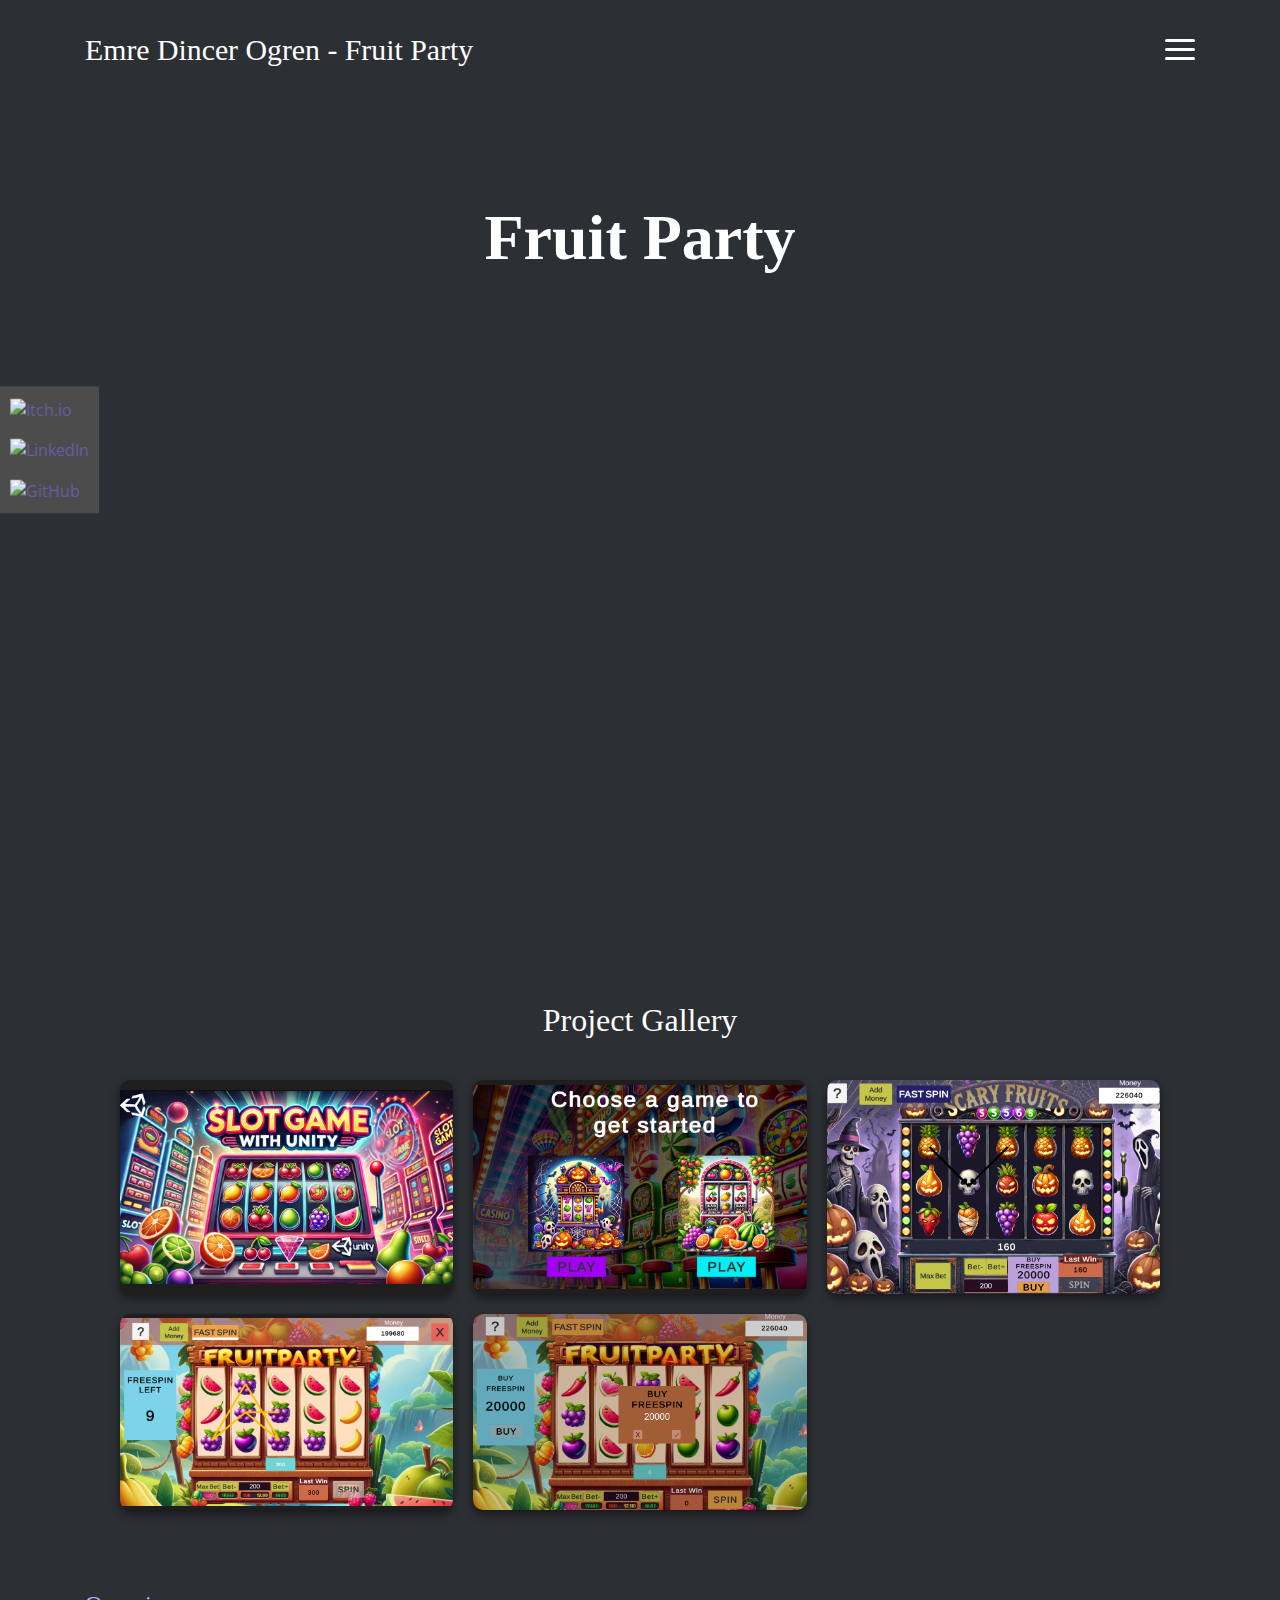
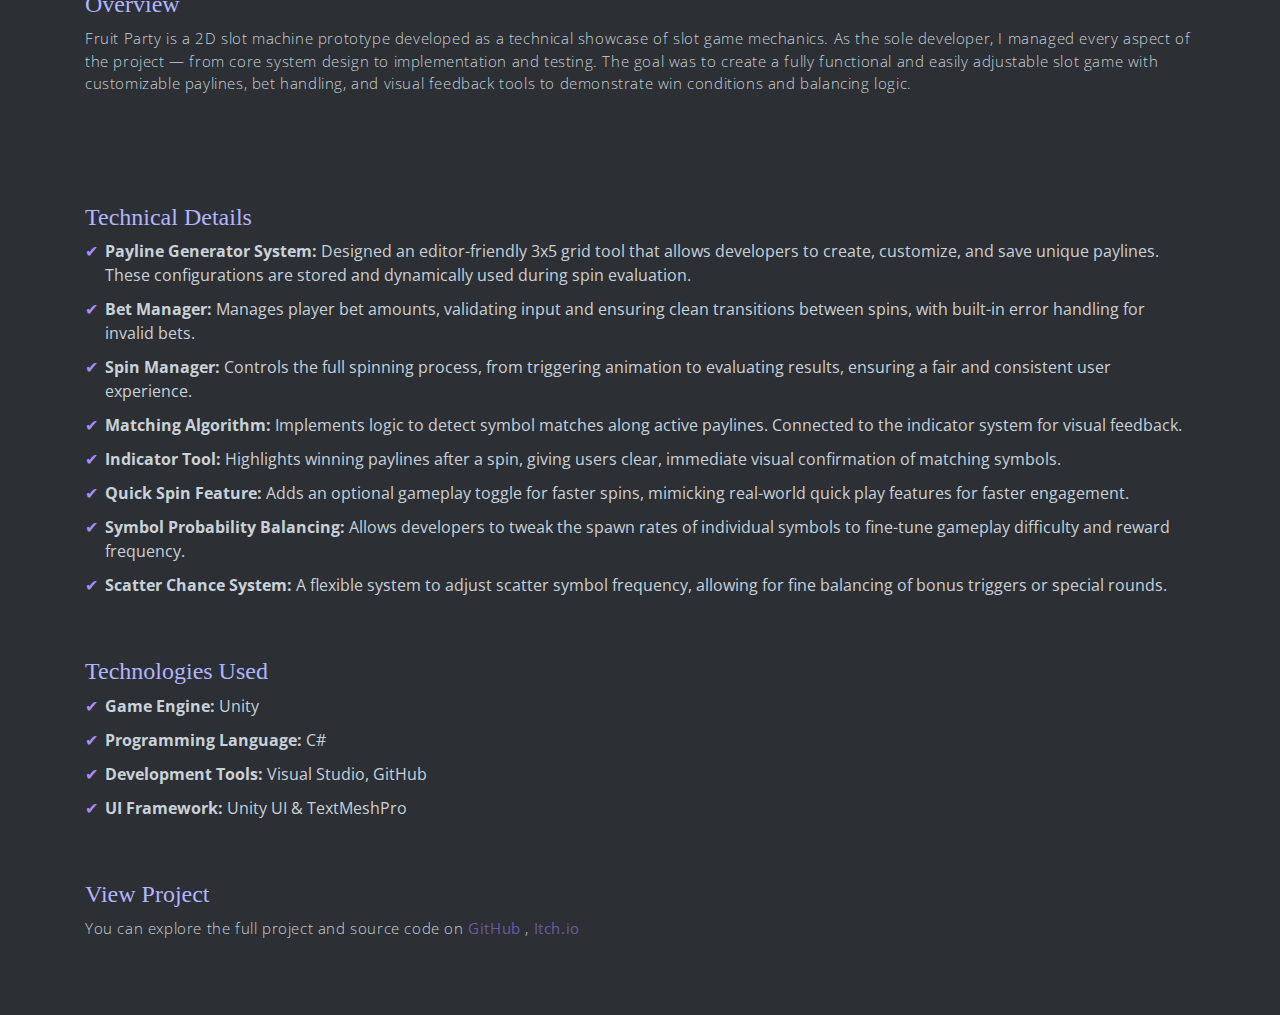
==== commit 0f6169f2: "Fixed gallery image size difference." ====
--- a/fruit-party.html
+++ b/fruit-party.html
@@ -71,12 +71,14 @@
     <section id="project-gallery" class="gallery-section">
         <div class="container">
             <h2 class="section-title">Project Gallery</h2>
-            <div class="gallery-grid">
-                <img src="assets/imgs/slot1.png" alt="Gameplay 1">
-                <img src="assets/imgs/slot2.png" alt="Gameplay 2">
-                <img src="assets/imgs/slot3.png" alt="Gameplay 3">
-                <img src="assets/imgs/slot4.png" alt="Gameplay 4">
-                <img src="assets/imgs/slot5.png" alt="Gameplay 5">
+            <div class="gallery-wrapper">
+                <div class="gallery-grid">
+                    <img src="assets/imgs/slot1.png" alt="Gameplay 1">
+                    <img src="assets/imgs/slot2.png" alt="Gameplay 2">
+                    <img src="assets/imgs/slot3.png" alt="Gameplay 3">
+                    <img src="assets/imgs/slot4.png" alt="Gameplay 4">
+                    <img src="assets/imgs/slot5.png" alt="Gameplay 5">
+                </div>
             </div>
         </div>
     </section>
--- a/assets/css/meyawo.css
+++ b/assets/css/meyawo.css
@@ -12399,9 +12399,11 @@
 
 .gallery-grid img {
   width: 100%;
-  border-radius: 12px;
-  box-shadow: 0 4px 20px rgba(0,0,0,0.3);
-  transition: transform 0.3s ease;
+  height: 100%;
+  object-fit: contain;  /* cover yerine bu */
+  border-radius: 10px;
+  box-shadow: 0 4px 10px rgba(0, 0, 0, 0.5);
+  background-color: #1e1e1e; /* boşluk olursa çirkin durmasın diye */
 }
 
 .gallery-grid img:hover {
